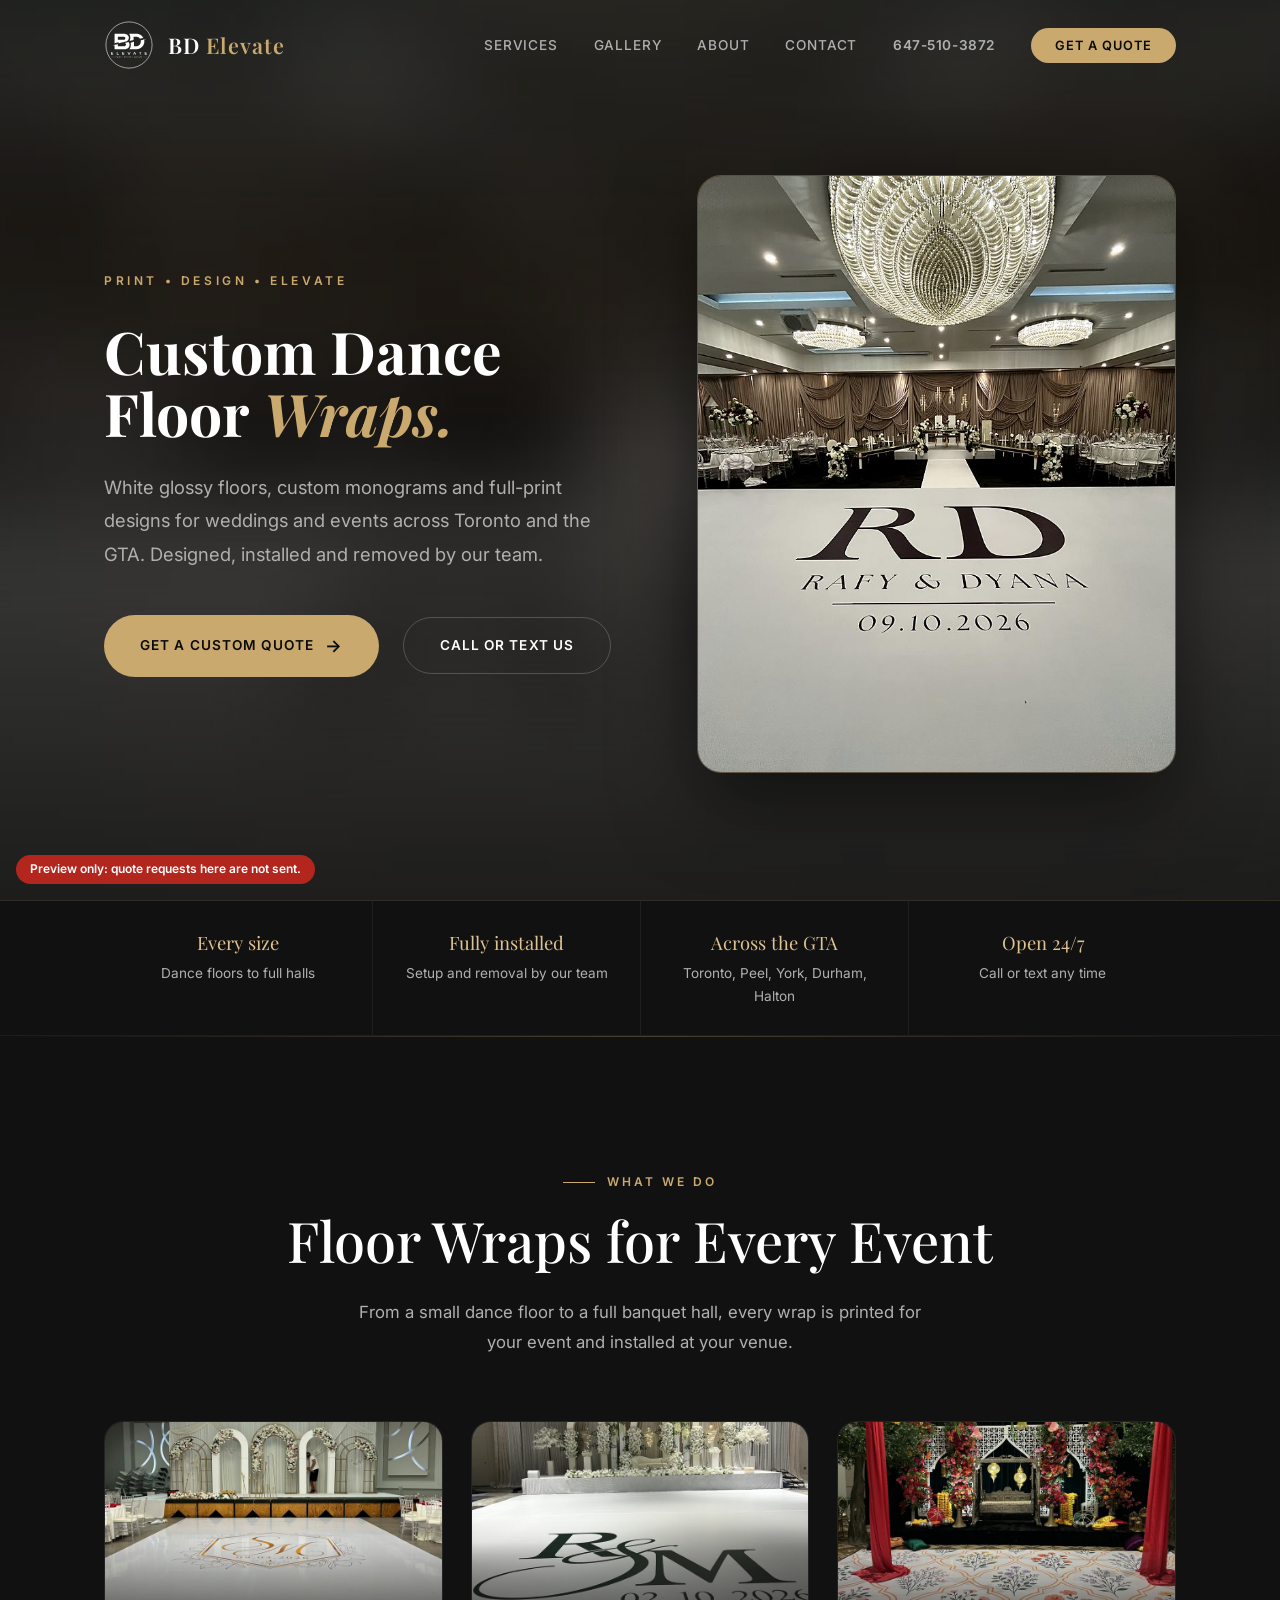
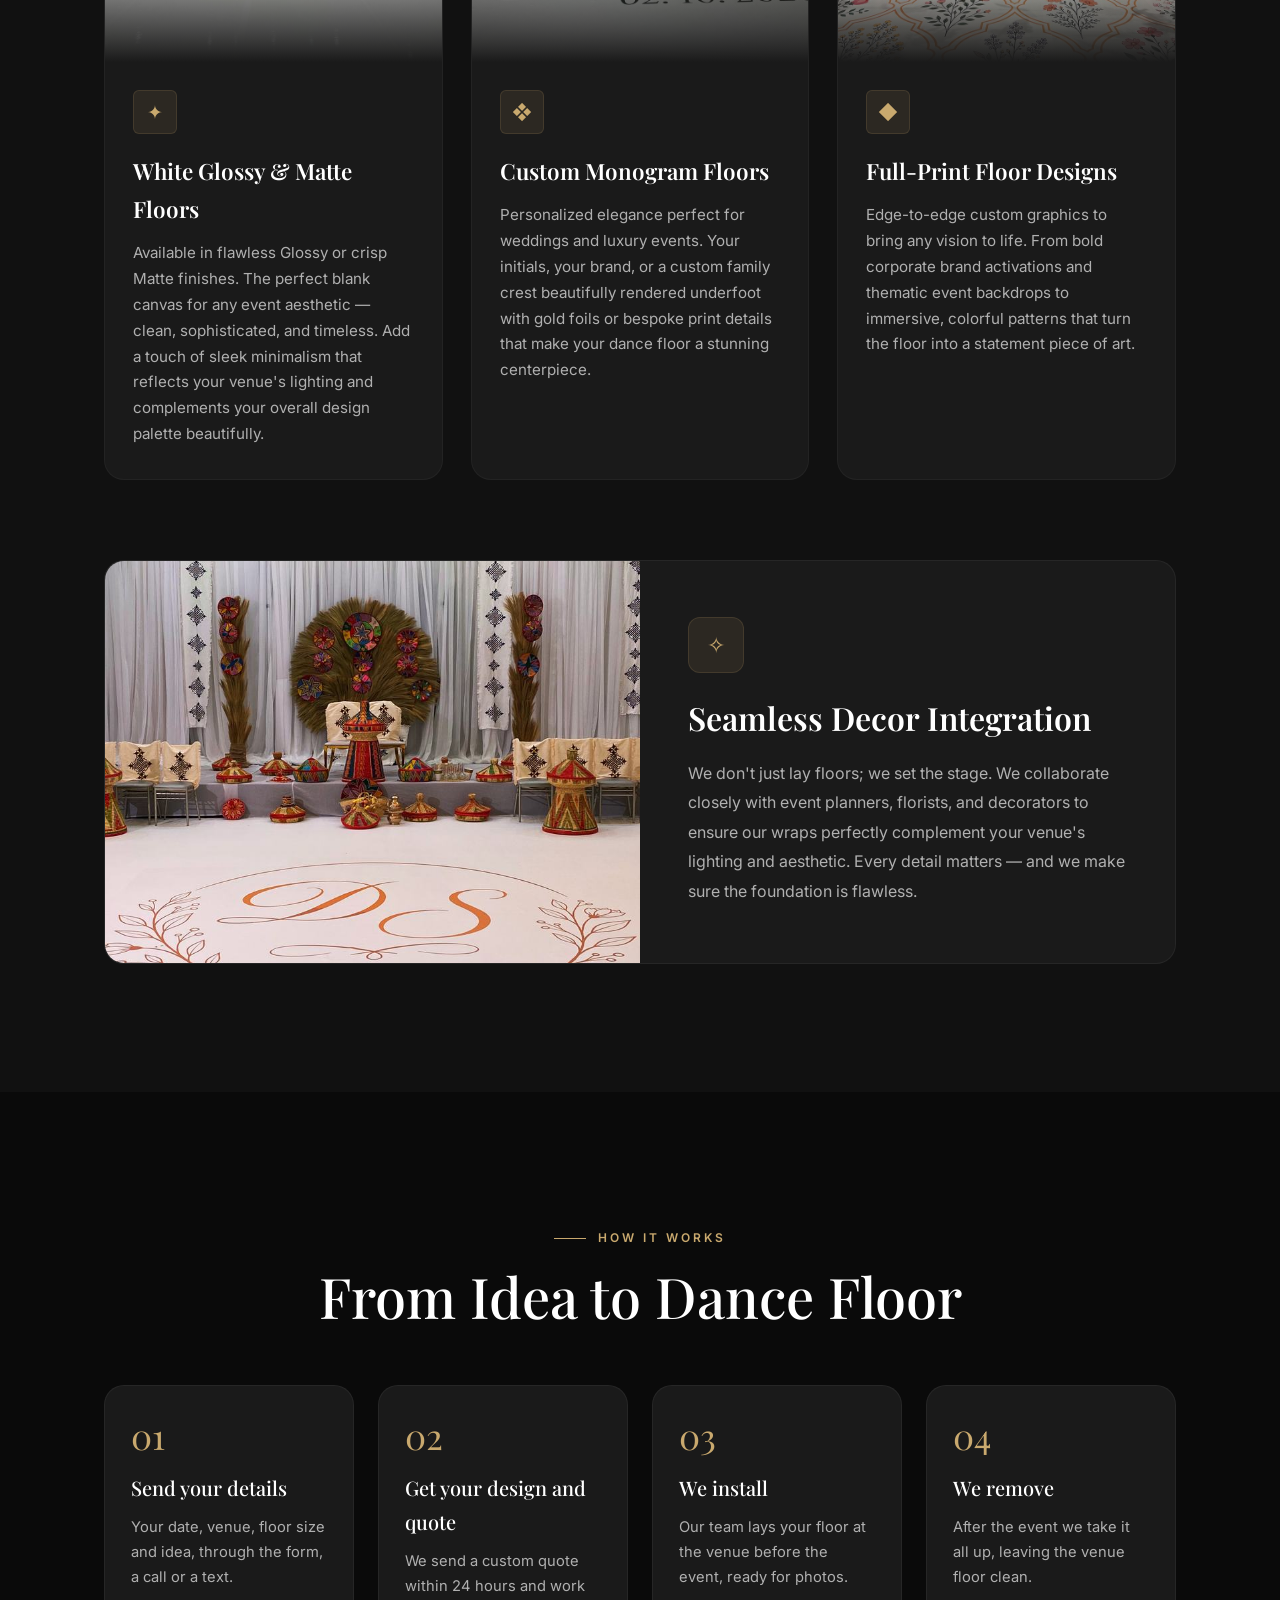
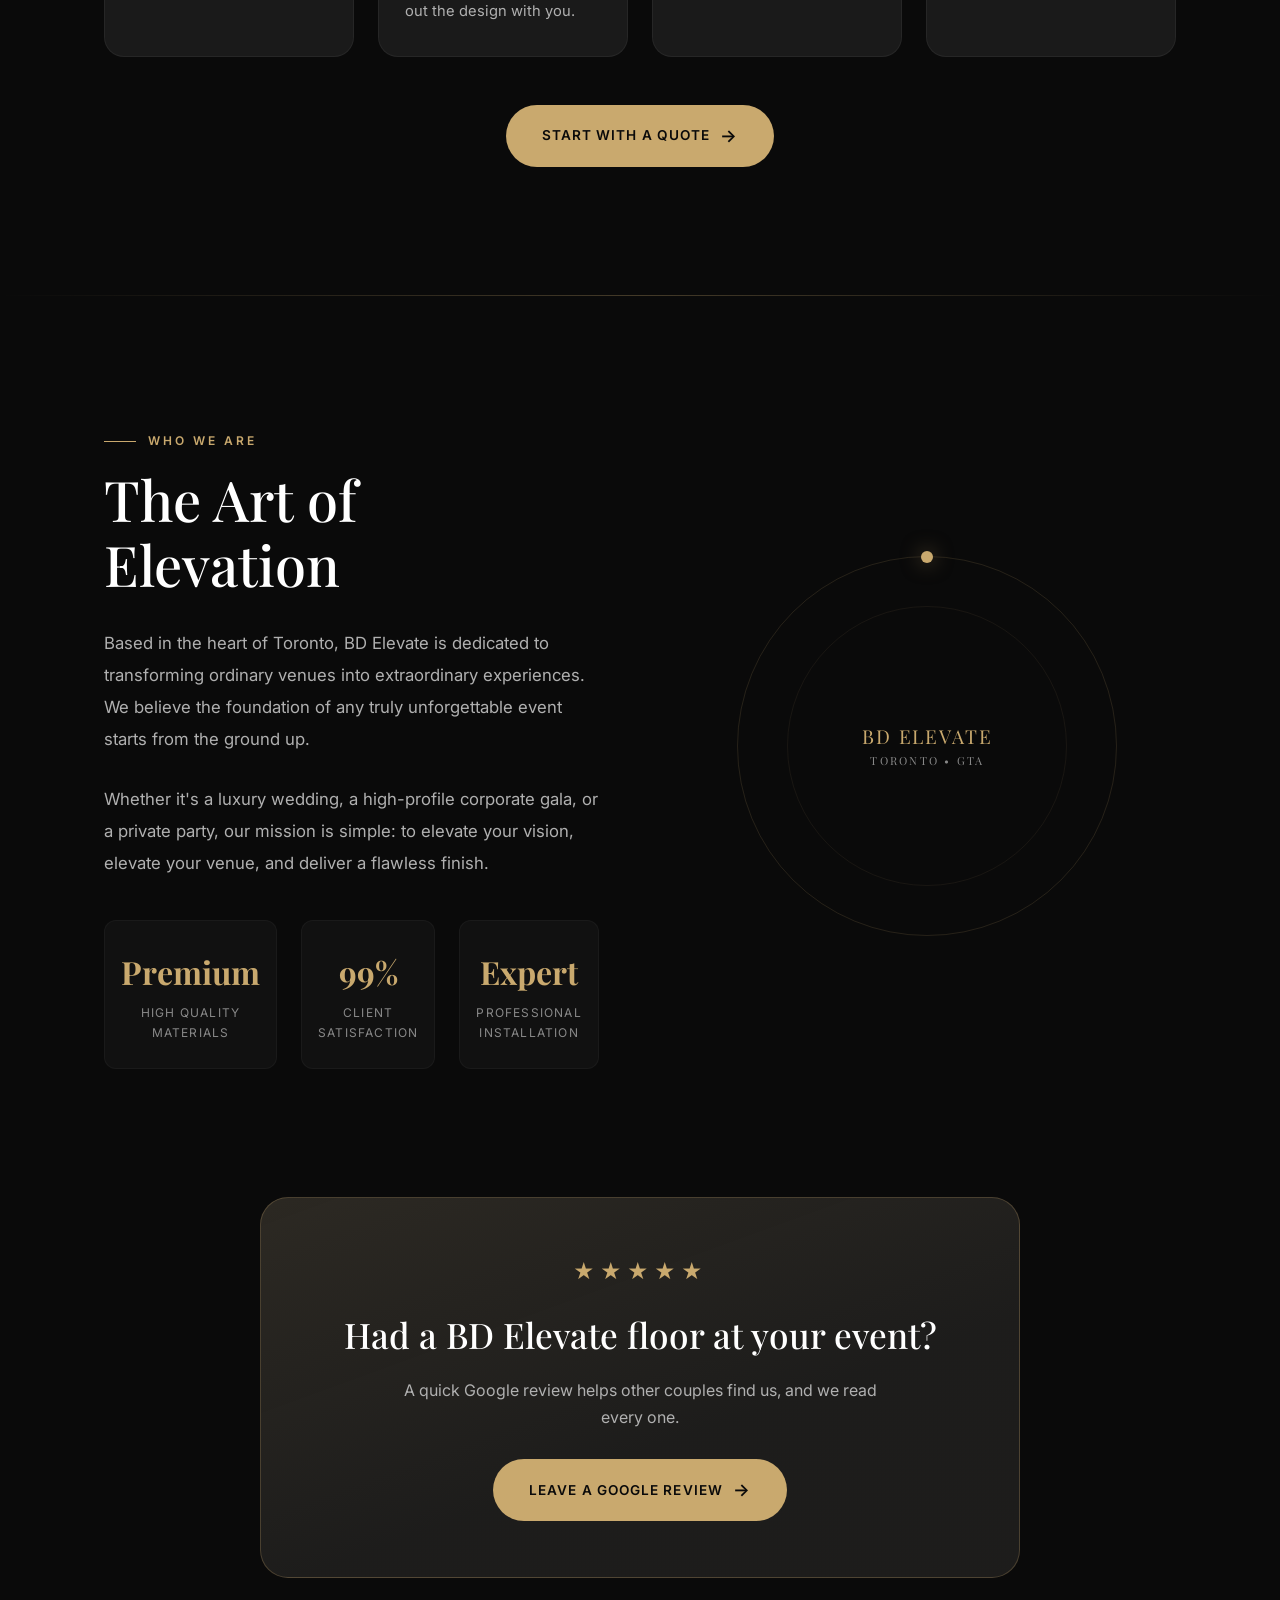
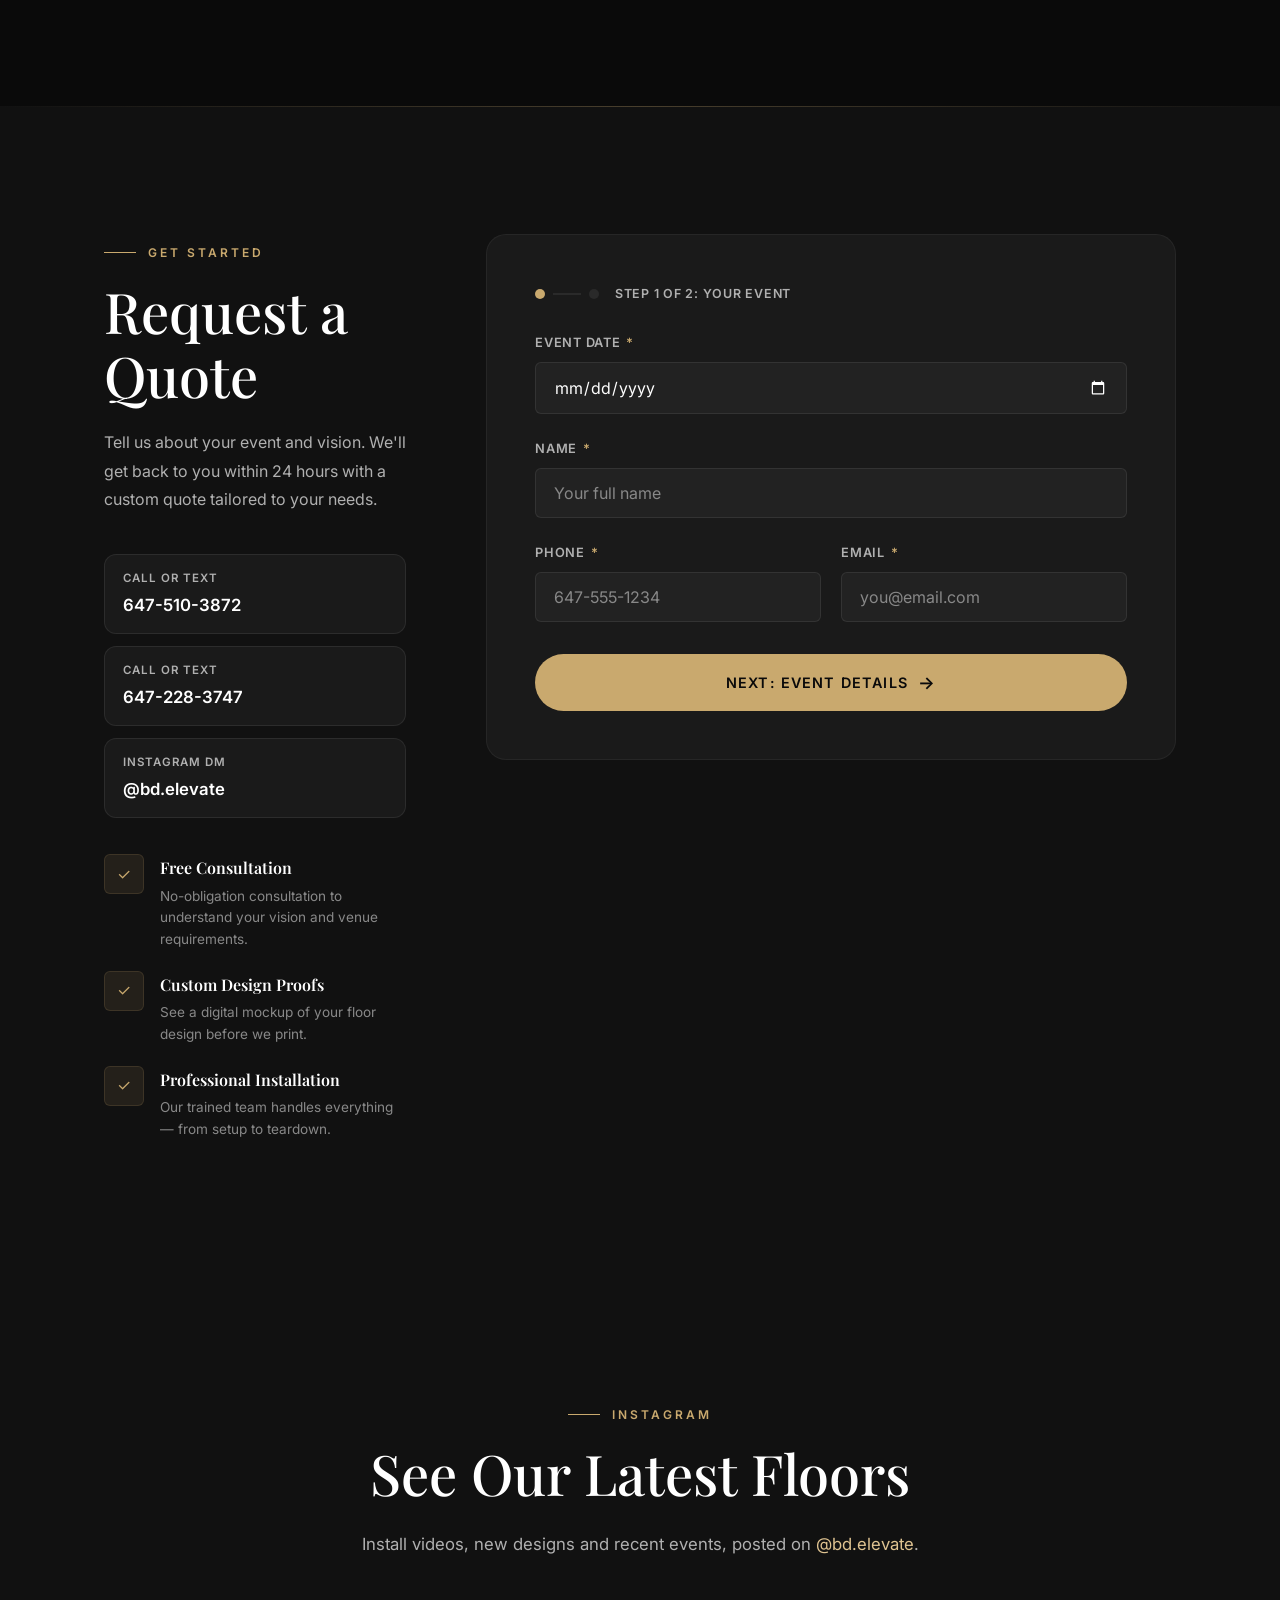
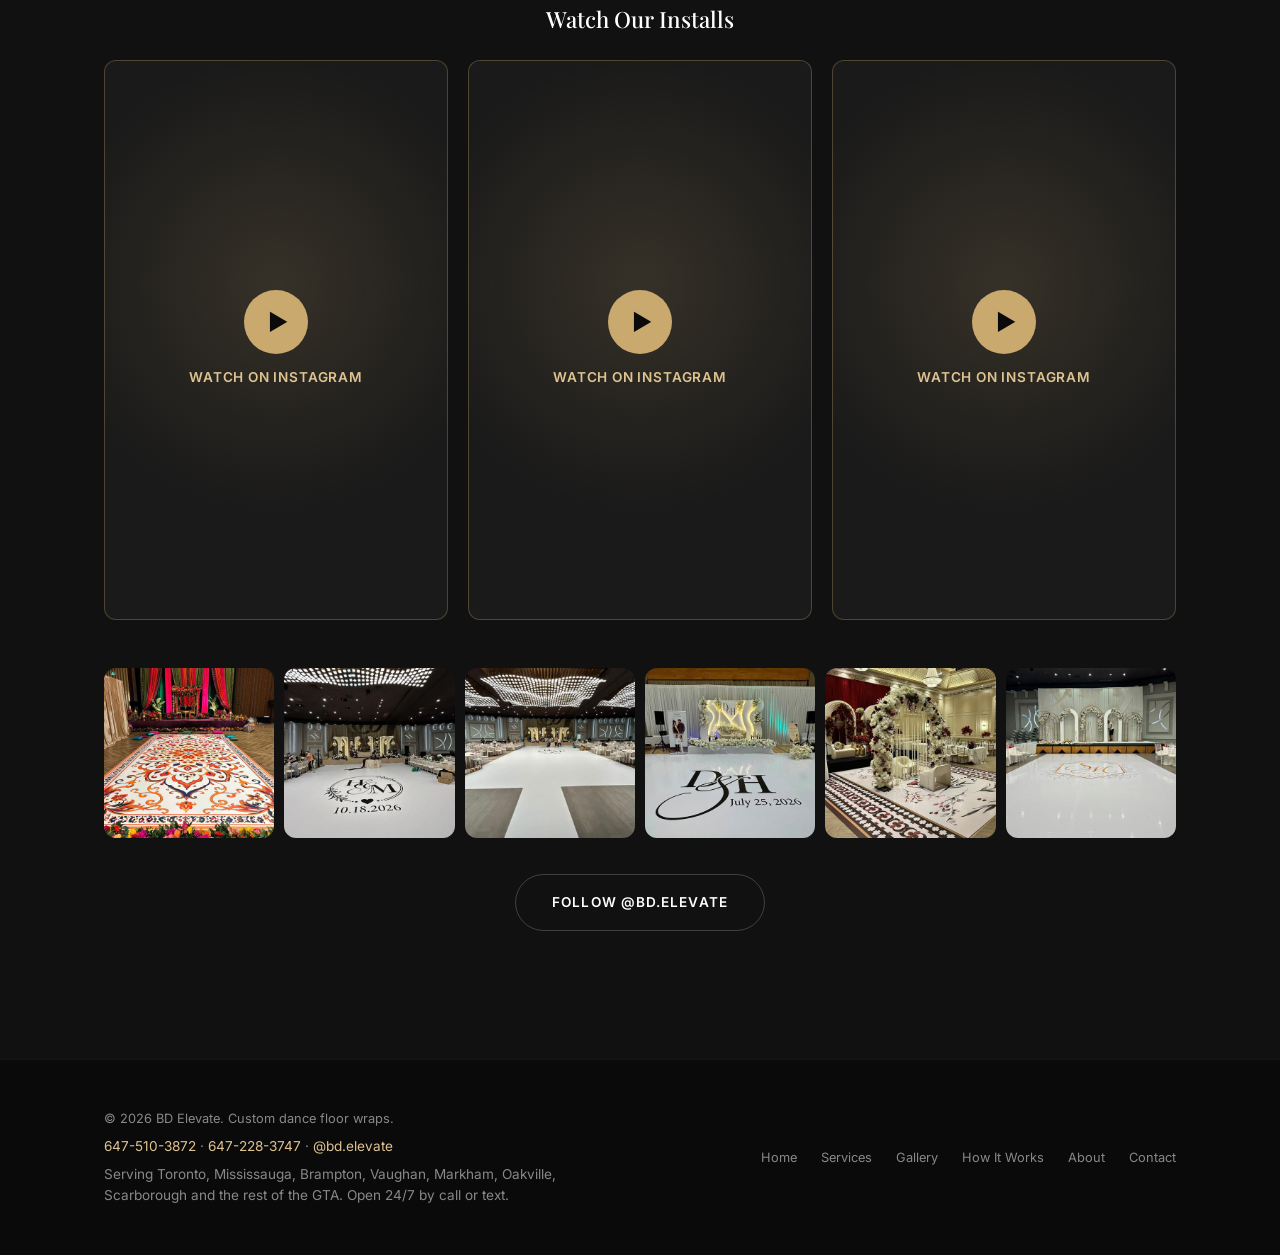
==== index.html @ 1094fe15 "Add Instagram reels row with lazy-loaded embeds Co-Authored-By: Claude Opus 5.5 <noreply@anthropic.c" ====
<!DOCTYPE html>
<html lang="en">
<head>
  <meta charset="UTF-8" />
  <meta name="viewport" content="width=device-width, initial-scale=1.0" />
  <title>Custom Dance Floor Wraps in Toronto &amp; the GTA | BD Elevate</title>
  <meta name="description" content="Custom dance floor wraps for weddings and events across Toronto and the GTA: white glossy or matte floors, custom monograms and full-print designs, professionally installed. Call or text 647-510-3872 for a quote." />
  <meta property="og:title" content="BD Elevate | Custom Dance Floor Wraps, Toronto &amp; GTA" />
  <meta property="og:description" content="White glossy floors, custom monograms and full-print dance floor wraps for weddings and events across the GTA." />
  <meta property="og:type" content="website" />
  <meta property="og:site_name" content="BD Elevate" />
  <meta property="og:url" content="https://bdelevate.ca/" />
  <meta property="og:image" content="https://bdelevate.ca/assets/photos/og-share-1200.jpg" />
  <meta name="twitter:card" content="summary_large_image" />
  <link rel="canonical" href="https://bdelevate.ca/" />
  <link rel="preconnect" href="https://fonts.googleapis.com" />
  <link rel="preconnect" href="https://fonts.gstatic.com" crossorigin />
  <link rel="stylesheet" href="https://fonts.googleapis.com/css2?family=Playfair+Display:ital,wght@0,400;0,500;0,600;0,700;1,400;1,500&amp;family=Inter:wght@300;400;500;600;700&amp;display=swap" />
  <link rel="preload" as="image" href="assets/photos/hero-rd-1000.jpg" imagesrcset="assets/photos/hero-rd-700.jpg 700w, assets/photos/hero-rd-1000.jpg 1000w" imagesizes="(max-width: 1024px) 92vw, 42vw" />
  <link rel="stylesheet" href="styles.css" />
  
  <!-- Business details for Google -->
  <script type="application/ld+json">
{
  "@context": "https://schema.org",
  "@graph": [
    {
      "@type": "WebSite",
      "name": "BD Elevate",
      "url": "https://bdelevate.ca/"
    },
    {
      "@type": "LocalBusiness",
      "@id": "https://bdelevate.ca/#business",
      "name": "BD Elevate",
      "description": "Custom dance floor wraps for weddings and events: white glossy and matte floors, custom monograms and full-print designs, professionally installed across Toronto and the GTA.",
      "url": "https://bdelevate.ca/",
      "logo": "https://bdelevate.ca/assets/favicon-512.png",
      "image": "https://bdelevate.ca/assets/photos/og-share-1200.jpg",
      "telephone": "+1-647-510-3872",
      "email": "bdelevate6@gmail.com",
      "sameAs": [
        "https://www.instagram.com/bd.elevate/"
      ],
      "areaServed": [
        {
          "@type": "City",
          "name": "Toronto"
        },
        {
          "@type": "City",
          "name": "Scarborough"
        },
        {
          "@type": "City",
          "name": "North York"
        },
        {
          "@type": "City",
          "name": "Etobicoke"
        },
        {
          "@type": "City",
          "name": "Mississauga"
        },
        {
          "@type": "City",
          "name": "Brampton"
        },
        {
          "@type": "City",
          "name": "Vaughan"
        },
        {
          "@type": "City",
          "name": "Markham"
        },
        {
          "@type": "City",
          "name": "Richmond Hill"
        },
        {
          "@type": "City",
          "name": "Oakville"
        },
        {
          "@type": "City",
          "name": "Burlington"
        },
        {
          "@type": "City",
          "name": "Milton"
        },
        {
          "@type": "City",
          "name": "Caledon"
        },
        {
          "@type": "City",
          "name": "Pickering"
        },
        {
          "@type": "City",
          "name": "Ajax"
        },
        {
          "@type": "City",
          "name": "Whitby"
        },
        {
          "@type": "City",
          "name": "Oshawa"
        },
        {
          "@type": "AdministrativeArea",
          "name": "Greater Toronto Area"
        }
      ],
      "openingHoursSpecification": [
        {
          "@type": "OpeningHoursSpecification",
          "dayOfWeek": [
            "Monday",
            "Tuesday",
            "Wednesday",
            "Thursday",
            "Friday",
            "Saturday",
            "Sunday"
          ],
          "opens": "00:00",
          "closes": "23:59"
        }
      ],
      "contactPoint": [
        {
          "@type": "ContactPoint",
          "telephone": "+1-647-510-3872",
          "contactType": "customer service",
          "areaServed": "CA"
        },
        {
          "@type": "ContactPoint",
          "telephone": "+1-647-228-3747",
          "contactType": "customer service",
          "areaServed": "CA"
        }
      ],
      "makesOffer": [
        {
          "@type": "Offer",
          "itemOffered": {
            "@type": "Service",
            "name": "White glossy and matte dance floor wraps"
          }
        },
        {
          "@type": "Offer",
          "itemOffered": {
            "@type": "Service",
            "name": "Custom monogram dance floor wraps"
          }
        },
        {
          "@type": "Offer",
          "itemOffered": {
            "@type": "Service",
            "name": "Full-print custom floor wraps"
          }
        },
        {
          "@type": "Offer",
          "itemOffered": {
            "@type": "Service",
            "name": "Floor wrap installation and removal"
          }
        }
      ]
    }
  ]
}
  </script>
  <!-- Favicon -->
  <link rel="icon" href="/favicon.ico" sizes="any" />
  <link rel="icon" type="image/svg+xml" href="assets/icon.svg" />
  <link rel="icon" type="image/png" sizes="48x48" href="assets/favicon-48.png" />
  <link rel="icon" type="image/png" sizes="96x96" href="assets/favicon-96.png" />
  <link rel="icon" type="image/png" sizes="192x192" href="assets/favicon-192.png" />
  <link rel="apple-touch-icon" href="assets/apple-touch-icon.png" />
</head>
<body>

  <!-- ============================
       NAVBAR
       ============================ -->
  <nav class="navbar" id="navbar">
    <div class="container">
      <a href="#hero" class="navbar__logo" id="nav-logo">
        <img src="assets/logo-white.svg" alt="BD Elevate logo" width="50" height="50" />
        <span class="navbar__logo-text">BD <span>Elevate</span></span>
      </a>

      <div class="navbar__toggle" id="nav-toggle">
        <span></span>
        <span></span>
        <span></span>
      </div>

      <ul class="navbar__links" id="nav-links">
        <li><a href="#services" id="nav-services">Services</a></li>
        <li><a href="gallery.html" id="nav-gallery">Gallery</a></li>
        <li><a href="#about" id="nav-about">About</a></li>
        <li><a href="#quote" id="nav-quote">Contact</a></li>
        <li><a href="tel:+16475103872" class="navbar__phone" id="nav-phone">647-510-3872</a></li>
        <li><a href="#quote" class="navbar__cta" id="nav-cta">Get a Quote</a></li>
      </ul>
    </div>
  </nav>

  <!-- ============================
       HERO
       ============================ -->
  <section class="hero" id="hero">
    <div class="hero__bg" aria-hidden="true">
      <img src="assets/photos/hero-rd-blur.jpg" alt="" width="480" height="600" />
    </div>
    <div class="hero__overlay"></div>

    <div class="container hero__grid">
      <div class="hero__content">
      <p class="hero__label">Print &bull; Design &bull; Elevate</p>
      <h1 class="hero__heading">Custom Dance Floor <em>Wraps.</em></h1>
      <p class="hero__sub">White glossy floors, custom monograms and full-print designs for weddings and events across Toronto and the GTA. Designed, installed and removed by our team.</p>
      <div class="hero__actions">
        <a href="#quote" class="btn btn--primary" id="hero-cta">
          Get a Custom Quote
          <span class="btn__arrow">→</span>
        </a>
        <a href="#quote" class="btn btn--outline" id="hero-contact">
          Call or Text Us
        </a>
      </div>
      </div>

      <figure class="hero__media">
        <img src="assets/photos/hero-rd-1000.jpg" srcset="assets/photos/hero-rd-700.jpg 700w, assets/photos/hero-rd-1000.jpg 1000w" sizes="(max-width: 1024px) 92vw, 42vw" alt="White dance floor wrap with an RD monogram, couple names and date in a chandelier ballroom" width="1000" height="1250" fetchpriority="high" />
      </figure>
    </div>

  </section>


  <!-- ============================
       TRUST STRIP
       ============================ -->
  <section class="trust" aria-label="Why BD Elevate">
    <div class="container trust__grid">
      <div class="trust__item"><span class="trust__title">Every size</span><span class="trust__text">Dance floors to full halls</span></div>
      <div class="trust__item"><span class="trust__title">Fully installed</span><span class="trust__text">Setup and removal by our team</span></div>
      <div class="trust__item"><span class="trust__title">Across the GTA</span><span class="trust__text">Toronto, Peel, York, Durham, Halton</span></div>
      <div class="trust__item"><span class="trust__title">Open 24/7</span><span class="trust__text">Call or text any time</span></div>
    </div>
  </section>

  <!-- ============================
       SERVICES
       ============================ -->
  <section class="services" id="services">
    <div class="container">
      <div class="services__header reveal">
        <span class="section-label">What We Do</span>
        <h2 class="section-heading">Floor Wraps for Every Event</h2>
        <p class="section-subheading">From a small dance floor to a full banquet hall, every wrap is printed for your event and installed at your venue.</p>
      </div>

      <div class="services__grid">
        <!-- Card 1: Plain White Wraps -->
        <div class="service-card reveal reveal-delay-1" id="service-white">
          <div class="service-card__image">
            <img src="assets/photos/white-glossy-arches-800.jpg" srcset="assets/photos/white-glossy-arches-800.jpg 800w, assets/photos/white-glossy-arches-1200.jpg 1200w" sizes="(max-width: 768px) 100vw, 33vw" alt="Glossy white dance floor wrap with a gold crest monogram in front of a floral arch stage" width="800" height="714" loading="lazy" decoding="async" />
          </div>
          <div class="service-card__body">
            <div class="service-card__icon">✦</div>
            <h3 class="service-card__title">White Glossy &amp; Matte Floors</h3>
            <p class="service-card__desc">Available in flawless Glossy or crisp Matte finishes. The perfect blank canvas for any event aesthetic — clean, sophisticated, and timeless. Add a touch of sleek minimalism that reflects your venue's lighting and complements your overall design palette beautifully.</p>
          </div>
        </div>

        <!-- Card 2: Custom Monograms -->
        <div class="service-card reveal reveal-delay-2" id="service-monogram">
          <div class="service-card__image">
            <img src="assets/photos/monogram-rm-script-800.jpg" srcset="assets/photos/monogram-rm-script-800.jpg 800w, assets/photos/monogram-rm-script-1200.jpg 1200w" sizes="(max-width: 768px) 100vw, 33vw" alt="Custom script monogram dance floor wrap with initials and wedding date" width="800" height="1067" loading="lazy" decoding="async" />
          </div>
          <div class="service-card__body">
            <div class="service-card__icon">❖</div>
            <h3 class="service-card__title">Custom Monogram Floors</h3>
            <p class="service-card__desc">Personalized elegance perfect for weddings and luxury events. Your initials, your brand, or a custom family crest beautifully rendered underfoot with gold foils or bespoke print details that make your dance floor a stunning centerpiece.</p>
          </div>
        </div>

        <!-- Card 3: Full-Print Designs -->
        <div class="service-card reveal reveal-delay-3" id="service-fullprint">
          <div class="service-card__image">
            <img src="assets/photos/full-print-floral-mehndi-800.jpg" srcset="assets/photos/full-print-floral-mehndi-800.jpg 800w, assets/photos/full-print-floral-mehndi-1200.jpg 1200w" sizes="(max-width: 768px) 100vw, 33vw" alt="Full-print floral floor wrap at a colourful mehndi stage" width="800" height="1067" loading="lazy" decoding="async" />
          </div>
          <div class="service-card__body">
            <div class="service-card__icon">◆</div>
            <h3 class="service-card__title">Full-Print Floor Designs</h3>
            <p class="service-card__desc">Edge-to-edge custom graphics to bring any vision to life. From bold corporate brand activations and thematic event backdrops to immersive, colorful patterns that turn the floor into a statement piece of art.</p>
          </div>
        </div>
      </div>

      <!-- Decorator Callout -->
      <div class="callout reveal" id="decorator-callout">
        <div class="callout__image">
          <img src="assets/photos/monogram-ds-colourful-stage-800.jpg" srcset="assets/photos/monogram-ds-colourful-stage-800.jpg 800w, assets/photos/monogram-ds-colourful-stage-1200.jpg 1200w" sizes="(max-width: 1024px) 100vw, 50vw" alt="Monogram floor wrap matched to a decorated wedding stage" width="800" height="1061" loading="lazy" decoding="async" />
        </div>
        <div class="callout__content">
          <div class="callout__icon">✧</div>
          <h3 class="callout__title">Seamless Decor Integration</h3>
          <p class="callout__text">We don't just lay floors; we set the stage. We collaborate closely with event planners, florists, and decorators to ensure our wraps perfectly complement your venue's lighting and aesthetic. Every detail matters — and we make sure the foundation is flawless.</p>
        </div>
      </div>
    </div>
  </section>

  <!-- ============================
       HOW IT WORKS
       ============================ -->
  <section class="how" id="how">
    <div class="container">
      <div class="how__header reveal">
        <span class="section-label">How It Works</span>
        <h2 class="section-heading">From Idea to Dance Floor</h2>
      </div>
      <ol class="how__steps">
        <li class="how__step reveal reveal-delay-1">
          <span class="how__num">01</span>
          <h3 class="how__title">Send your details</h3>
          <p class="how__text">Your date, venue, floor size and idea, through the form, a call or a text.</p>
        </li>
        <li class="how__step reveal reveal-delay-2">
          <span class="how__num">02</span>
          <h3 class="how__title">Get your design and quote</h3>
          <p class="how__text">We send a custom quote within 24 hours and work out the design with you.</p>
        </li>
        <li class="how__step reveal reveal-delay-3">
          <span class="how__num">03</span>
          <h3 class="how__title">We install</h3>
          <p class="how__text">Our team lays your floor at the venue before the event, ready for photos.</p>
        </li>
        <li class="how__step reveal reveal-delay-4">
          <span class="how__num">04</span>
          <h3 class="how__title">We remove</h3>
          <p class="how__text">After the event we take it all up, leaving the venue floor clean.</p>
        </li>
      </ol>
      <div class="how__cta reveal">
        <a href="#quote" class="btn btn--primary">Start With a Quote <span class="btn__arrow">→</span></a>
      </div>
    </div>
  </section>

  <!-- ============================
       ABOUT
       ============================ -->
  <section class="about" id="about">
    <div class="container">
      <div class="about__wrapper">
        <div class="about__left reveal">
          <span class="section-label">Who We Are</span>
          <h2 class="section-heading">The Art of Elevation</h2>
          <p class="about__text">Based in the heart of Toronto, BD Elevate is dedicated to transforming ordinary venues into extraordinary experiences. We believe the foundation of any truly unforgettable event starts from the ground up.</p>
          <p class="about__text">Whether it's a luxury wedding, a high-profile corporate gala, or a private party, our mission is simple: to elevate your vision, elevate your venue, and deliver a flawless finish.</p>

          <div class="about__stats">
            <div class="stat reveal reveal-delay-1">
              <div class="stat__value">Premium</div>
              <div class="stat__label">High Quality Materials</div>
            </div>
            <div class="stat reveal reveal-delay-2">
              <div class="stat__number" data-target="100" data-suffix="%">0</div>
              <div class="stat__label">Client Satisfaction</div>
            </div>
            <div class="stat reveal reveal-delay-3">
              <div class="stat__value">Expert</div>
              <div class="stat__label">Professional Installation</div>
            </div>
          </div>
        </div>

        <div class="about__visual reveal">
          <div class="about__visual-ring">
            <div class="about__visual-inner">
              <div class="about__visual-center">
                BD Elevate
                <span>Toronto &bull; GTA</span>
              </div>
            </div>
          </div>
        </div>
      </div>
    </div>
  </section>

  <!-- ============================
       REVIEWS
       ============================ -->
  <section class="reviews" id="reviews">
    <div class="container">
      <div class="reviews__card reveal">
        <div class="reviews__stars" aria-hidden="true">&#9733;&#9733;&#9733;&#9733;&#9733;</div>
        <h2 class="reviews__title">Had a BD Elevate floor at your event?</h2>
        <p class="reviews__text">A quick Google review helps other couples find us, and we read every one.</p>
        <!-- Live Google reviews widget goes here once connected -->
        <div class="reviews__widget" id="reviews-widget"></div>
        <div class="reviews__actions">
          <a href="https://g.page/r/CS4Yr2yBOHuZEBM/review" target="_blank" rel="noopener noreferrer" class="btn btn--primary">Leave a Google Review <span class="btn__arrow">→</span></a>
        </div>
      </div>
    </div>
  </section>

  <!-- ============================
       QUOTE / CONTACT
       ============================ -->
  <section class="quote-section" id="quote">
    <div class="container">
      <div class="quote__wrapper">
        <div class="quote__info reveal">
          <span class="section-label">Get Started</span>
          <h2 class="section-heading">Request a Quote</h2>
          <p class="quote__info-text">Tell us about your event and vision. We'll get back to you within 24 hours with a custom quote tailored to your needs.</p>

          <div class="quote__contact">
            <a href="tel:+16475103872" class="quote__contact-item"><span class="quote__contact-label">Call or text</span>647-510-3872</a>
            <a href="tel:+16472283747" class="quote__contact-item"><span class="quote__contact-label">Call or text</span>647-228-3747</a>
            <a href="https://www.instagram.com/bd.elevate/" target="_blank" rel="noopener noreferrer" class="quote__contact-item"><span class="quote__contact-label">Instagram DM</span>@bd.elevate</a>
          </div>

          <div class="quote__perks">
            <div class="quote__perk">
              <div class="quote__perk-icon">✓</div>
              <div class="quote__perk-text">
                <h4>Free Consultation</h4>
                <p>No-obligation consultation to understand your vision and venue requirements.</p>
              </div>
            </div>
            <div class="quote__perk">
              <div class="quote__perk-icon">✓</div>
              <div class="quote__perk-text">
                <h4>Custom Design Proofs</h4>
                <p>See a digital mockup of your floor design before we print.</p>
              </div>
            </div>
            <div class="quote__perk">
              <div class="quote__perk-icon">✓</div>
              <div class="quote__perk-text">
                <h4>Professional Installation</h4>
                <p>Our trained team handles everything — from setup to teardown.</p>
              </div>
            </div>
          </div>
        </div>

        <div class="quote__form-wrapper reveal reveal-delay-2">
          <form class="quote__form" id="quote-form" action="https://formsubmit.co/bdelevate6@gmail.com" method="POST" novalidate>
            <div class="form-steps" aria-hidden="true">
              <span class="form-steps__dot is-active" data-dot="1"></span>
              <span class="form-steps__bar"></span>
              <span class="form-steps__dot" data-dot="2"></span>
              <span class="form-steps__label" id="form-steps-label">Step 1 of 2: Your event</span>
            </div>

            <fieldset class="form-step" data-step="1">
              <legend class="visually-hidden">Your event and contact details</legend>
              <div class="form-group">
                <label for="field-date">Event Date <span class="required">*</span></label>
                <input type="date" id="field-date" name="event-date" required />
                <p class="form-hint" id="date-hint" hidden>Popular wedding-season date: these book up fast, so send your request soon.</p>
              </div>

              <div class="form-group">
                <label for="field-name">Name <span class="required">*</span></label>
                <input type="text" id="field-name" name="name" placeholder="Your full name" autocomplete="name" required />
              </div>

              <div class="form-row">
                <div class="form-group">
                  <label for="field-phone">Phone <span class="required">*</span></label>
                  <input type="tel" id="field-phone" name="phone" placeholder="647-555-1234" autocomplete="tel" inputmode="tel" pattern="[0-9()+\-. ]{10,}" required />
                </div>
                <div class="form-group">
                  <label for="field-email">Email <span class="required">*</span></label>
                  <input type="email" id="field-email" name="email" placeholder="you@email.com" autocomplete="email" required />
                </div>
              </div>

              <div class="form-submit">
                <button type="button" class="btn btn--primary" id="form-next-btn">
                  Next: Event Details
                  <span class="btn__arrow">→</span>
                </button>
              </div>
            </fieldset>

            <fieldset class="form-step" data-step="2" hidden>
              <legend class="visually-hidden">Floor details</legend>
              <div class="form-group">
                <label for="field-venue">Venue Name &amp; City <span class="required">*</span></label>
                <input type="text" id="field-venue" name="venue" placeholder="e.g. The Grand Ballroom, Brampton" required />
              </div>

              <div class="form-row">
                <div class="form-group">
                  <label for="field-floor-size">Floor Size <span class="required">*</span></label>
                  <select id="field-floor-size" name="floor-size" required>
                    <option value="" disabled selected>Select size</option>
                    <option value="Under 500 sq ft">Under 500 sq ft</option>
                    <option value="500-999 sq ft">500 to 999 sq ft</option>
                    <option value="1,000-1,999 sq ft">1,000 to 1,999 sq ft</option>
                    <option value="2,000+ sq ft">2,000+ sq ft (full hall)</option>
                    <option value="Not sure">Not sure yet</option>
                  </select>
                </div>
                <div class="form-group">
                  <label for="field-floor-type">Existing Floor</label>
                  <select id="field-floor-type" name="floor-type">
                    <option value="" selected>Select (optional)</option>
                    <option value="Hardwood">Hardwood</option>
                    <option value="Tile">Tile</option>
                    <option value="Concrete">Concrete</option>
                    <option value="Carpet">Carpet</option>
                    <option value="Other">Other / Not sure</option>
                  </select>
                </div>
              </div>

              <div class="form-group" role="group" aria-labelledby="style-label">
                <span class="form-label" id="style-label">Style <span class="required">*</span></span>
                <div class="chips">
                  <label class="chip"><input type="radio" name="style" value="White glossy" required /><span>White glossy</span></label>
                  <label class="chip"><input type="radio" name="style" value="White matte" /><span>White matte</span></label>
                  <label class="chip"><input type="radio" name="style" value="Custom monogram" /><span>Monogram</span></label>
                  <label class="chip"><input type="radio" name="style" value="Full print" /><span>Full print</span></label>
                  <label class="chip"><input type="radio" name="style" value="Not sure" /><span>Not sure</span></label>
                </div>
              </div>

              <div class="form-group">
                <label for="field-design-idea">Design Idea</label>
                <textarea id="field-design-idea" name="design-idea" placeholder="Names or initials, colours, theme, or anything else. You can also text us an inspiration photo at 647-510-3872."></textarea>
              </div>

              <div class="form-group">
                <label for="field-source">How did you hear about us?</label>
                <select id="field-source" name="heard-from">
                  <option value="" selected>Select (optional)</option>
                  <option value="Instagram">Instagram</option>
                  <option value="Google">Google</option>
                  <option value="Facebook">Facebook / Marketplace</option>
                  <option value="Decorator or venue">Decorator or venue</option>
                  <option value="Friend or family">Friend or family</option>
                  <option value="Other">Other</option>
                </select>
              </div>

              <input type="text" name="_honey" class="form-honey" tabindex="-1" autocomplete="off" aria-hidden="true" />

              <div class="form-actions">
                <button type="button" class="form-back" id="form-back-btn">← Back</button>
                <button type="submit" class="btn btn--primary" id="form-submit-btn">
                  Request Quote
                  <span class="btn__arrow">→</span>
                </button>
              </div>
            </fieldset>

            <p class="form-error" id="form-error" role="alert" hidden>
              Sorry, something went wrong sending your request. Please try again, or call/text us at
              <a href="tel:+16475103872">647-510-3872</a> or <a href="tel:+16472283747">647-228-3747</a>.
            </p>
          </form>

          <div class="form-success" id="form-success" tabindex="-1" hidden>
            <div class="form-success__icon" aria-hidden="true">✓</div>
            <h3 class="form-success__title">Thank you<span id="form-success-name"></span>!</h3>
            <p class="form-success__text">Your quote request has been received. We'll get back to you within 24 hours with a custom quote.</p>
            <p class="form-success__text form-success__text--small">Want a faster answer? Text us at <a href="sms:+16475103872">647-510-3872</a> or call <a href="tel:+16472283747">647-228-3747</a>.</p>
            <button type="button" class="form-success__again" id="form-success-again">Send another request</button>
          </div>
        </div>
      </div>
    </div>
  </section>

  <!-- ============================
       SOCIAL / INSTAGRAM
       ============================ -->
  <section class="insta" id="social">
    <div class="container">
      <div class="insta__header reveal">
        <span class="section-label">Instagram</span>
        <h2 class="section-heading">See Our Latest Floors</h2>
        <p class="section-subheading">Install videos, new designs and recent events, posted on <a href="https://www.instagram.com/bd.elevate/" target="_blank" rel="noopener noreferrer">@bd.elevate</a>.</p>
      </div>
      <div class="reels reveal" id="reels">
        <h3 class="reels__title">Watch Our Installs</h3>
        <div class="reels__row">
        <div class="reel">
          <blockquote class="instagram-media reel__embed" data-instgrm-permalink="https://www.instagram.com/reel/Ddh_o91RyrM/?utm_source=ig_embed&amp;utm_campaign=loading" data-instgrm-version="14">
            <a href="https://www.instagram.com/reel/Ddh_o91RyrM/" target="_blank" rel="noopener noreferrer" class="reel__fallback">
              <span class="reel__play" aria-hidden="true">&#9654;</span>
              <span class="reel__label">Watch on Instagram</span>
            </a>
          </blockquote>
        </div>
        <div class="reel">
          <blockquote class="instagram-media reel__embed" data-instgrm-permalink="https://www.instagram.com/reel/Dby5uvNRC-W/?utm_source=ig_embed&amp;utm_campaign=loading" data-instgrm-version="14">
            <a href="https://www.instagram.com/reel/Dby5uvNRC-W/" target="_blank" rel="noopener noreferrer" class="reel__fallback">
              <span class="reel__play" aria-hidden="true">&#9654;</span>
              <span class="reel__label">Watch on Instagram</span>
            </a>
          </blockquote>
        </div>
        <div class="reel">
          <blockquote class="instagram-media reel__embed" data-instgrm-permalink="https://www.instagram.com/reel/DeFHii-Rl1c/?utm_source=ig_embed&amp;utm_campaign=loading" data-instgrm-version="14">
            <a href="https://www.instagram.com/reel/DeFHii-Rl1c/" target="_blank" rel="noopener noreferrer" class="reel__fallback">
              <span class="reel__play" aria-hidden="true">&#9654;</span>
              <span class="reel__label">Watch on Instagram</span>
            </a>
          </blockquote>
        </div>
        </div>
      </div>

      <div class="insta__grid reveal">
        <a href="https://www.instagram.com/bd.elevate/" target="_blank" rel="noopener noreferrer" class="insta__tile"><img src="assets/photos/full-print-paisley-mehndi-sq480.jpg" alt="Paisley full-print floor" width="480" height="480" loading="lazy" decoding="async" /></a>
        <a href="https://www.instagram.com/bd.elevate/" target="_blank" rel="noopener noreferrer" class="insta__tile"><img src="assets/photos/monogram-hm-wreath-sq480.jpg" alt="Wreath monogram floor" width="480" height="480" loading="lazy" decoding="async" /></a>
        <a href="https://www.instagram.com/bd.elevate/" target="_blank" rel="noopener noreferrer" class="insta__tile"><img src="assets/photos/white-runway-floor-sq480.jpg" alt="White floor filling a hall" width="480" height="480" loading="lazy" decoding="async" /></a>
        <a href="https://www.instagram.com/bd.elevate/" target="_blank" rel="noopener noreferrer" class="insta__tile"><img src="assets/photos/monogram-dh-date-sq480.jpg" alt="D&H monogram floor" width="480" height="480" loading="lazy" decoding="async" /></a>
        <a href="https://www.instagram.com/bd.elevate/" target="_blank" rel="noopener noreferrer" class="insta__tile"><img src="assets/photos/full-print-floral-border-sq480.jpg" alt="Floral full-print floor" width="480" height="480" loading="lazy" decoding="async" /></a>
        <a href="https://www.instagram.com/bd.elevate/" target="_blank" rel="noopener noreferrer" class="insta__tile"><img src="assets/photos/monogram-sh-crest-hall-sq480.jpg" alt="Crest monogram floor" width="480" height="480" loading="lazy" decoding="async" /></a>
      </div>
      <div class="insta__cta reveal">
        <a href="https://www.instagram.com/bd.elevate/" target="_blank" rel="noopener noreferrer" class="btn btn--outline">Follow @bd.elevate</a>
      </div>
    </div>
  </section>

  <!-- ============================
       FOOTER
       ============================ -->
  <footer class="footer" id="footer">
    <div class="container">
      <div class="footer__info">
        <p class="footer__copy">&copy; 2026 BD Elevate. Custom dance floor wraps.</p>
        <p class="footer__contact"><a href="tel:+16475103872">647-510-3872</a> &middot; <a href="tel:+16472283747">647-228-3747</a> &middot; <a href="https://www.instagram.com/bd.elevate/" target="_blank" rel="noopener noreferrer">@bd.elevate</a></p>
        <p class="footer__area">Serving Toronto, Mississauga, Brampton, Vaughan, Markham, Oakville, Scarborough and the rest of the GTA. Open 24/7 by call or text.</p>
      </div>
      <div class="footer__links">
        <a href="#hero" id="footer-home">Home</a>
        <a href="#services" id="footer-services">Services</a>
        <a href="gallery.html" id="footer-gallery">Gallery</a>
        <a href="#how" id="footer-how">How It Works</a>
        <a href="#about" id="footer-about">About</a>
        <a href="#quote" id="footer-contact">Contact</a>
      </div>
    </div>
  </footer>

  <!-- Mobile action bar -->
  <nav class="action-bar" aria-label="Quick contact">
    <a href="tel:+16475103872" class="action-bar__item" id="bar-call"><svg class="action-bar__icon" aria-hidden="true" width="18" height="18" viewBox="0 0 24 24" fill="none" stroke="currentColor" stroke-width="2" stroke-linecap="round" stroke-linejoin="round"><path d="M22 16.92v3a2 2 0 0 1-2.18 2 19.8 19.8 0 0 1-8.63-3.07 19.5 19.5 0 0 1-6-6A19.8 19.8 0 0 1 2.1 4.18 2 2 0 0 1 4.11 2h3a2 2 0 0 1 2 1.72c.13.96.36 1.9.7 2.81a2 2 0 0 1-.45 2.11L8.1 9.9a16 16 0 0 0 6 6l1.27-1.27a2 2 0 0 1 2.11-.45c.9.34 1.85.57 2.81.7A2 2 0 0 1 22 16.92z"/></svg>Call</a>
    <a href="sms:+16475103872" class="action-bar__item" id="bar-text"><svg class="action-bar__icon" aria-hidden="true" width="18" height="18" viewBox="0 0 24 24" fill="none" stroke="currentColor" stroke-width="2" stroke-linecap="round" stroke-linejoin="round"><path d="M21 15a2 2 0 0 1-2 2H7l-4 4V5a2 2 0 0 1 2-2h14a2 2 0 0 1 2 2z"/></svg>Text</a>
    <a href="#quote" class="action-bar__item action-bar__item--primary" id="bar-quote">Get a Quote</a>
  </nav>

  <script src="script.js"></script>
</body>
</html>
---- styles.css ----
/* ===================================================
   BD ELEVATE — Premium Landing Page Stylesheet
   =================================================== */

/* ---------- Google Fonts ---------- */
/* Fonts are loaded with <link> tags in each page head */

/* ---------- CSS Custom Properties ---------- */
:root {
  /* Palette */
  --clr-black: #0a0a0a;
  --clr-dark: #111111;
  --clr-dark-2: #1a1a1a;
  --clr-dark-3: #222222;
  --clr-grey-dark: #2a2a2a;
  --clr-grey: #888888;
  --clr-grey-light: #b0b0b0;
  --clr-off-white: #f5f5f5;
  --clr-white: #ffffff;
  --clr-gold: #c9a96e;
  --clr-gold-light: #dfc391;
  --clr-gold-dark: #a8884f;

  /* Typography */
  --ff-heading: 'Playfair Display', Georgia, 'Times New Roman', serif;
  --ff-body: 'Inter', -apple-system, BlinkMacSystemFont, 'Segoe UI', sans-serif;

  /* Spacing */
  --section-py: clamp(80px, 10vw, 140px);
  --container-px: clamp(20px, 5vw, 80px);
  --container-max: 1200px;

  /* Transitions */
  --ease-out-expo: cubic-bezier(0.16, 1, 0.3, 1);
  --transition-base: 0.35s var(--ease-out-expo);
  --transition-slow: 0.6s var(--ease-out-expo);

  /* Borders & Radius */
  --radius-sm: 6px;
  --radius-md: 12px;
  --radius-lg: 20px;
  --radius-xl: 28px;
}

/* ---------- Reset & Base ---------- */
*,
*::before,
*::after {
  margin: 0;
  padding: 0;
  box-sizing: border-box;
}

html {
  scroll-behavior: smooth;
  scroll-padding-top: 100px;
  -webkit-font-smoothing: antialiased;
  -moz-osx-font-smoothing: grayscale;
}

body {
  font-family: var(--ff-body);
  font-weight: 400;
  color: var(--clr-off-white);
  background-color: var(--clr-black);
  line-height: 1.7;
  overflow-x: hidden;
}

img {
  max-width: 100%;
  height: auto;
  display: block;
}

a {
  color: inherit;
  text-decoration: none;
}

ul {
  list-style: none;
}

/* ---------- Utility ---------- */
.container {
  max-width: var(--container-max);
  margin: 0 auto;
  padding-left: var(--container-px);
  padding-right: var(--container-px);
}

.section-label {
  font-family: var(--ff-body);
  font-size: 0.75rem;
  font-weight: 600;
  letter-spacing: 0.25em;
  text-transform: uppercase;
  color: var(--clr-gold);
  margin-bottom: 16px;
  display: inline-flex;
  align-items: center;
  gap: 12px;
}

.section-label::before {
  content: '';
  display: inline-block;
  width: 32px;
  height: 1px;
  background: var(--clr-gold);
}

.section-heading {
  font-family: var(--ff-heading);
  font-size: clamp(2rem, 4.5vw, 3.5rem);
  font-weight: 500;
  line-height: 1.15;
  color: var(--clr-white);
  margin-bottom: 24px;
}

.section-subheading {
  font-size: 1.05rem;
  color: var(--clr-grey-light);
  max-width: 600px;
  line-height: 1.8;
}

/* ---------- Scroll Reveal Animations ---------- */
.reveal {
  opacity: 0;
  transform: translateY(40px);
  transition: opacity 0.8s var(--ease-out-expo), transform 0.8s var(--ease-out-expo);
}

.reveal.revealed {
  opacity: 1;
  transform: translateY(0);
}

.reveal-delay-1 { transition-delay: 0.1s; }
.reveal-delay-2 { transition-delay: 0.2s; }
.reveal-delay-3 { transition-delay: 0.3s; }
.reveal-delay-4 { transition-delay: 0.4s; }

/* ===================================================
   NAVBAR
   =================================================== */
.navbar {
  position: fixed;
  top: 0;
  left: 0;
  width: 100%;
  z-index: 1000;
  padding: 20px 0;
  transition: background var(--transition-base),
              padding var(--transition-base),
              box-shadow var(--transition-base),
              backdrop-filter var(--transition-base);
}

.navbar.scrolled {
  padding: 12px 0;
  background: rgba(10, 10, 10, 0.85);
  backdrop-filter: blur(20px) saturate(180%);
  -webkit-backdrop-filter: blur(20px) saturate(180%);
  box-shadow: 0 1px 0 rgba(255, 255, 255, 0.05);
}

.navbar .container {
  display: flex;
  justify-content: space-between;
  align-items: center;
}

.navbar__logo {
  display: flex;
  align-items: center;
  gap: 14px;
}

.navbar__logo img {
  height: 50px;
  width: 50px;
  object-fit: contain;
  border-radius: 50%;
  transition: transform var(--transition-base);
}

.navbar__logo:hover img {
  transform: scale(1.05);
}

.navbar__logo-text {
  white-space: nowrap;
  font-family: var(--ff-heading);
  font-size: 1.35rem;
  font-weight: 600;
  letter-spacing: 0.04em;
  color: var(--clr-white);
}

.navbar__logo-text span {
  color: var(--clr-gold);
}

.navbar__links {
  display: flex;
  align-items: center;
  gap: 36px;
}

.navbar__links a {
  font-size: 0.85rem;
  font-weight: 500;
  letter-spacing: 0.06em;
  text-transform: uppercase;
  color: var(--clr-grey-light);
  position: relative;
  padding: 4px 0;
  transition: color var(--transition-base);
}

.navbar__links a::after {
  content: '';
  position: absolute;
  bottom: -2px;
  left: 0;
  width: 0;
  height: 1px;
  background: var(--clr-gold);
  transition: width var(--transition-base);
}

.navbar__links a:hover {
  color: var(--clr-white);
}

.navbar__links a:hover::after {
  width: 100%;
}

.navbar__cta {
  font-size: 0.8rem !important;
  font-weight: 600 !important;
  letter-spacing: 0.08em !important;
  text-transform: uppercase !important;
  color: var(--clr-black) !important;
  background: var(--clr-gold);
  padding: 10px 24px !important;
  border-radius: 100px;
  transition: background var(--transition-base), transform var(--transition-base), box-shadow var(--transition-base) !important;
}

.navbar__cta::after {
  display: none !important;
}

.navbar__cta:hover {
  background: var(--clr-gold-light) !important;
  color: var(--clr-black) !important;
  transform: translateY(-2px);
  box-shadow: 0 8px 30px rgba(201, 169, 110, 0.3);
}

/* Mobile menu toggle */
.navbar__toggle {
  display: none;
  flex-direction: column;
  gap: 5px;
  cursor: pointer;
  padding: 8px;
  z-index: 1001;
}

.navbar__toggle span {
  display: block;
  width: 24px;
  height: 2px;
  background: var(--clr-white);
  border-radius: 2px;
  transition: transform var(--transition-base), opacity var(--transition-base);
}

.navbar__toggle.active span:nth-child(1) {
  transform: translateY(7px) rotate(45deg);
}

.navbar__toggle.active span:nth-child(2) {
  opacity: 0;
}

.navbar__toggle.active span:nth-child(3) {
  transform: translateY(-7px) rotate(-45deg);
}

/* ===================================================
   HERO
   =================================================== */
.hero {
  position: relative;
  min-height: 100vh;
  display: flex;
  align-items: center;
  overflow: hidden;
}

.hero__bg {
  position: absolute;
  inset: 0;
  z-index: 0;
}

.hero__bg img {
  width: 100%;
  height: 100%;
  object-fit: cover;
  transform: scale(1.05);
  animation: heroZoom 20s ease-in-out infinite alternate;
}

@keyframes heroZoom {
  0% { transform: scale(1.05); }
  100% { transform: scale(1.12); }
}

.hero__overlay {
  position: absolute;
  inset: 0;
  background: linear-gradient(
    135deg,
    rgba(0, 0, 0, 0.82) 0%,
    rgba(0, 0, 0, 0.6) 40%,
    rgba(0, 0, 0, 0.75) 100%
  );
  z-index: 1;
}

.hero__content {
  position: relative;
  z-index: 2;
  max-width: 720px;
  padding-top: 120px;
}

.hero__label {
  font-family: var(--ff-body);
  font-size: 0.75rem;
  font-weight: 600;
  letter-spacing: 0.3em;
  text-transform: uppercase;
  color: var(--clr-gold);
  margin-bottom: 28px;
  opacity: 0;
  animation: fadeUp 0.8s var(--ease-out-expo) 0.3s forwards;
}

.hero__heading {
  font-family: var(--ff-heading);
  font-size: clamp(3rem, 7vw, 5.5rem);
  font-weight: 700;
  line-height: 1.05;
  color: var(--clr-white);
  margin-bottom: 28px;
  opacity: 0;
  animation: fadeUp 0.8s var(--ease-out-expo) 0.5s forwards;
}

.hero__heading em {
  font-style: italic;
  color: var(--clr-gold);
}

.hero__sub {
  font-size: 1.15rem;
  color: var(--clr-grey-light);
  line-height: 1.8;
  max-width: 520px;
  margin-bottom: 44px;
  opacity: 0;
  animation: fadeUp 0.8s var(--ease-out-expo) 0.7s forwards;
}

.hero__actions {
  display: flex;
  align-items: center;
  gap: 24px;
  flex-wrap: wrap;
  opacity: 0;
  animation: fadeUp 0.8s var(--ease-out-expo) 0.9s forwards;
}

@keyframes fadeUp {
  from {
    opacity: 0;
    transform: translateY(30px);
  }
  to {
    opacity: 1;
    transform: translateY(0);
  }
}

/* Buttons */
.btn {
  display: inline-flex;
  align-items: center;
  gap: 10px;
  font-family: var(--ff-body);
  font-size: 0.85rem;
  font-weight: 600;
  letter-spacing: 0.08em;
  text-transform: uppercase;
  padding: 16px 36px;
  border: none;
  border-radius: 100px;
  cursor: pointer;
  transition: all var(--transition-base);
  text-decoration: none;
}

.btn--primary {
  background: var(--clr-gold);
  color: var(--clr-black);
}

.btn--primary:hover {
  background: var(--clr-gold-light);
  transform: translateY(-3px);
  box-shadow: 0 12px 40px rgba(201, 169, 110, 0.35);
}

.btn--primary:active {
  transform: translateY(-1px);
}

.btn--outline {
  background: transparent;
  color: var(--clr-white);
  border: 1px solid rgba(255, 255, 255, 0.2);
}

.btn--outline:hover {
  border-color: var(--clr-gold);
  color: var(--clr-gold);
  transform: translateY(-3px);
  box-shadow: 0 12px 40px rgba(201, 169, 110, 0.1);
}

.btn__arrow {
  font-size: 1.1rem;
  transition: transform var(--transition-base);
}

.btn:hover .btn__arrow {
  transform: translateX(4px);
}

/* Hero scroll indicator */
.hero__scroll {
  position: absolute;
  bottom: 40px;
  left: 50%;
  transform: translateX(-50%);
  z-index: 2;
  display: flex;
  flex-direction: column;
  align-items: center;
  gap: 8px;
  opacity: 0;
  animation: fadeUp 0.8s var(--ease-out-expo) 1.2s forwards;
}

.hero__scroll-text {
  font-size: 0.65rem;
  letter-spacing: 0.2em;
  text-transform: uppercase;
  color: var(--clr-grey);
}

.hero__scroll-line {
  width: 1px;
  height: 40px;
  background: linear-gradient(to bottom, var(--clr-gold), transparent);
  animation: scrollPulse 2s ease-in-out infinite;
}

@keyframes scrollPulse {
  0%, 100% { opacity: 1; transform: scaleY(1); }
  50% { opacity: 0.4; transform: scaleY(0.6); }
}

/* ===================================================
   SERVICES
   =================================================== */
.services {
  padding: var(--section-py) 0;
  background: var(--clr-dark);
  position: relative;
}

.services::before {
  content: '';
  position: absolute;
  top: 0;
  left: 0;
  right: 0;
  height: 1px;
  background: linear-gradient(90deg, transparent, rgba(201, 169, 110, 0.3), transparent);
}

.services__header {
  text-align: center;
  margin-bottom: 64px;
}

.services__header .section-subheading {
  margin: 0 auto;
}

.services__grid {
  display: grid;
  grid-template-columns: repeat(3, 1fr);
  gap: 28px;
  margin-bottom: 80px;
}

.service-card {
  position: relative;
  border-radius: var(--radius-lg);
  overflow: hidden;
  background: var(--clr-dark-2);
  border: 1px solid rgba(255, 255, 255, 0.04);
  transition: transform var(--transition-base), box-shadow var(--transition-base);
  cursor: default;
}

.service-card:hover {
  transform: translateY(-8px);
  box-shadow: 0 30px 60px rgba(0, 0, 0, 0.4);
}

.service-card__image {
  position: relative;
  height: 240px;
  overflow: hidden;
}

.service-card__image img {
  width: 100%;
  height: 100%;
  object-fit: cover;
  object-position: center 70%;
  transition: transform var(--transition-slow);
}

.service-card:hover .service-card__image img {
  transform: scale(1.08);
}

.service-card__image::after {
  content: '';
  position: absolute;
  inset: 0;
  background: linear-gradient(to top, var(--clr-dark-2) 0%, transparent 50%);
}

.service-card__body {
  padding: 28px 28px 32px;
}

.service-card__icon {
  width: 44px;
  height: 44px;
  border-radius: var(--radius-sm);
  background: rgba(201, 169, 110, 0.1);
  display: flex;
  align-items: center;
  justify-content: center;
  margin-bottom: 18px;
  font-size: 1.2rem;
  color: var(--clr-gold);
  border: 1px solid rgba(201, 169, 110, 0.15);
}

.service-card__title {
  font-family: var(--ff-heading);
  font-size: 1.4rem;
  font-weight: 600;
  color: var(--clr-white);
  margin-bottom: 12px;
}

.service-card__desc {
  font-size: 0.95rem;
  color: var(--clr-grey-light);
  line-height: 1.7;
}

/* Decorator Callout */
.callout {
  position: relative;
  display: grid;
  grid-template-columns: 1fr 1fr;
  gap: 0;
  border-radius: var(--radius-lg);
  overflow: hidden;
  background: var(--clr-dark-2);
  border: 1px solid rgba(255, 255, 255, 0.05);
}

.callout__image {
  position: relative;
  min-height: 380px;
  overflow: hidden;
}

.callout__image img {
  position: absolute;
  inset: 0;
  width: 100%;
  height: 100%;
  object-fit: cover;
  transition: transform var(--transition-slow);
}

.callout:hover .callout__image img {
  transform: scale(1.05);
}

.callout__content {
  padding: 56px 48px;
  display: flex;
  flex-direction: column;
  justify-content: center;
}

.callout__icon {
  width: 56px;
  height: 56px;
  border-radius: var(--radius-md);
  background: rgba(201, 169, 110, 0.1);
  display: flex;
  align-items: center;
  justify-content: center;
  margin-bottom: 24px;
  font-size: 1.4rem;
  color: var(--clr-gold);
  border: 1px solid rgba(201, 169, 110, 0.15);
}

.callout__title {
  font-family: var(--ff-heading);
  font-size: clamp(1.5rem, 3vw, 2rem);
  font-weight: 600;
  color: var(--clr-white);
  margin-bottom: 20px;
  line-height: 1.3;
}

.callout__text {
  font-size: 1rem;
  color: var(--clr-grey-light);
  line-height: 1.85;
}

/* ===================================================
   ABOUT
   =================================================== */
.about {
  padding: var(--section-py) 0;
  background: var(--clr-black);
  position: relative;
}

.about::before {
  content: '';
  position: absolute;
  top: 0;
  left: 0;
  right: 0;
  height: 1px;
  background: linear-gradient(90deg, transparent, rgba(201, 169, 110, 0.3), transparent);
}

.about__wrapper {
  display: grid;
  grid-template-columns: 1fr 1.2fr;
  gap: 80px;
  align-items: center;
}

.about__left .section-heading {
  margin-bottom: 32px;
}

.about__text {
  font-size: 1.05rem;
  color: var(--clr-grey-light);
  line-height: 1.9;
  margin-bottom: 28px;
}

.about__stats {
  display: grid;
  grid-template-columns: repeat(3, 1fr);
  gap: 24px;
  margin-top: 40px;
}

.stat {
  text-align: center;
  padding: 24px 16px;
  background: var(--clr-dark);
  border-radius: var(--radius-md);
  border: 1px solid rgba(255, 255, 255, 0.04);
}

.stat__number,
.stat__value {
  font-family: var(--ff-heading);
  font-size: 2rem;
  font-weight: 700;
  color: var(--clr-gold);
  margin-bottom: 4px;
}

.stat__label {
  font-size: 0.75rem;
  letter-spacing: 0.1em;
  text-transform: uppercase;
  color: var(--clr-grey);
}

.about__visual {
  position: relative;
  display: flex;
  justify-content: center;
  align-items: center;
}

.about__visual-ring {
  width: 380px;
  height: 380px;
  border-radius: 50%;
  border: 1px solid rgba(201, 169, 110, 0.15);
  display: flex;
  align-items: center;
  justify-content: center;
  position: relative;
  animation: ringRotate 30s linear infinite;
}

@keyframes ringRotate {
  0% { transform: rotate(0deg); }
  100% { transform: rotate(360deg); }
}

.about__visual-ring::before {
  content: '';
  position: absolute;
  width: 12px;
  height: 12px;
  border-radius: 50%;
  background: var(--clr-gold);
  top: -6px;
  left: 50%;
  transform: translateX(-50%);
  box-shadow: 0 0 20px rgba(201, 169, 110, 0.5);
}

.about__visual-inner {
  width: 280px;
  height: 280px;
  border-radius: 50%;
  border: 1px solid rgba(201, 169, 110, 0.08);
  display: flex;
  align-items: center;
  justify-content: center;
  animation: ringRotate 30s linear infinite reverse;
}

.about__visual-center {
  font-family: var(--ff-heading);
  font-size: 1.2rem;
  color: var(--clr-gold);
  text-align: center;
  letter-spacing: 0.1em;
  text-transform: uppercase;
  animation: ringRotate 30s linear infinite;
  line-height: 1.4;
}

.about__visual-center span {
  display: block;
  font-size: 0.7rem;
  color: var(--clr-grey);
  letter-spacing: 0.2em;
  margin-top: 4px;
}

/* ===================================================
   QUOTE / CONTACT
   =================================================== */
.quote-section {
  padding: var(--section-py) 0;
  background: var(--clr-dark);
  position: relative;
}

.quote-section::before {
  content: '';
  position: absolute;
  top: 0;
  left: 0;
  right: 0;
  height: 1px;
  background: linear-gradient(90deg, transparent, rgba(201, 169, 110, 0.3), transparent);
}

.quote__wrapper {
  display: grid;
  grid-template-columns: 1fr 1.3fr;
  gap: 80px;
  align-items: start;
}

.quote__info {
  position: sticky;
  top: 120px;
}

.quote__info .section-heading {
  margin-bottom: 20px;
}

.quote__info-text {
  font-size: 1rem;
  color: var(--clr-grey-light);
  line-height: 1.8;
  margin-bottom: 40px;
}

.quote__perks {
  display: flex;
  flex-direction: column;
  gap: 20px;
}

.quote__perk {
  display: flex;
  align-items: flex-start;
  gap: 16px;
}

.quote__perk-icon {
  width: 40px;
  height: 40px;
  min-width: 40px;
  border-radius: var(--radius-sm);
  background: rgba(201, 169, 110, 0.1);
  display: flex;
  align-items: center;
  justify-content: center;
  color: var(--clr-gold);
  font-size: 1rem;
  border: 1px solid rgba(201, 169, 110, 0.15);
}

.quote__perk-text h4 {
  font-family: var(--ff-heading);
  font-size: 1rem;
  font-weight: 600;
  color: var(--clr-white);
  margin-bottom: 4px;
}

.quote__perk-text p {
  font-size: 0.85rem;
  color: var(--clr-grey);
  line-height: 1.6;
}

/* Form */
.quote__form-wrapper {
  background: var(--clr-dark-2);
  border-radius: var(--radius-lg);
  padding: 48px;
  border: 1px solid rgba(255, 255, 255, 0.05);
}

.quote__form {
  display: flex;
  flex-direction: column;
  gap: 24px;
}

.form-row {
  display: grid;
  grid-template-columns: 1fr 1fr;
  gap: 20px;
}

.form-group {
  display: flex;
  flex-direction: column;
  gap: 8px;
}

.form-group label {
  font-size: 0.8rem;
  font-weight: 600;
  letter-spacing: 0.06em;
  text-transform: uppercase;
  color: var(--clr-grey-light);
}

.form-group label .required {
  color: var(--clr-gold);
  margin-left: 2px;
}

.form-group input,
.form-group select,
.form-group textarea {
  font-family: var(--ff-body);
  font-size: 0.95rem;
  color: var(--clr-white);
  background: var(--clr-dark-3);
  border: 1px solid rgba(255, 255, 255, 0.08);
  border-radius: var(--radius-sm);
  padding: 14px 18px;
  outline: none;
  transition: border-color var(--transition-base), box-shadow var(--transition-base);
}

.form-group input::placeholder,
.form-group textarea::placeholder {
  color: var(--clr-grey);
}

.form-group input:focus,
.form-group select:focus,
.form-group textarea:focus {
  border-color: var(--clr-gold);
  box-shadow: 0 0 0 3px rgba(201, 169, 110, 0.1);
}

.form-group select {
  appearance: none;
  background-image: url("data:image/svg+xml,%3Csvg xmlns='http://www.w3.org/2000/svg' width='12' height='12' fill='%23888888' viewBox='0 0 16 16'%3E%3Cpath d='M7.247 11.14L2.451 5.658C1.885 5.013 2.345 4 3.204 4h9.592a1 1 0 0 1 .753 1.659l-4.796 5.48a1 1 0 0 1-1.506 0z'/%3E%3C/svg%3E");
  background-repeat: no-repeat;
  background-position: right 16px center;
  padding-right: 44px;
  cursor: pointer;
}

.form-group select option {
  background: var(--clr-dark-2);
  color: var(--clr-white);
}

.form-group textarea {
  resize: vertical;
  min-height: 120px;
}

.form-submit {
  margin-top: 8px;
}

.form-submit .btn {
  width: 100%;
  justify-content: center;
  padding: 18px 36px;
  font-size: 0.9rem;
}

/* Form status messages */
.quote__form[hidden],
.form-success[hidden],
.form-error[hidden] {
  display: none;
}

.form-error {
  font-size: 0.9rem;
  line-height: 1.6;
  color: #f2b8b5;
  background: rgba(220, 80, 70, 0.08);
  border: 1px solid rgba(220, 80, 70, 0.3);
  border-radius: var(--radius-sm);
  padding: 14px 18px;
}

.form-error a,
.form-success a {
  white-space: nowrap;
  color: var(--clr-gold-light);
  text-decoration: underline;
  text-underline-offset: 3px;
}

.form-success {
  text-align: center;
  padding: 32px 8px;
  outline: none;
  animation: formSuccessIn 0.6s var(--ease-out-expo) both;
}

.form-success__icon {
  width: 72px;
  height: 72px;
  margin: 0 auto 24px;
  border-radius: 50%;
  border: 1px solid var(--clr-gold);
  color: var(--clr-gold);
  display: flex;
  align-items: center;
  justify-content: center;
  font-size: 1.8rem;
  background: rgba(201, 169, 110, 0.08);
}

.form-success__title {
  font-family: var(--ff-heading);
  font-size: clamp(1.6rem, 3vw, 2.1rem);
  font-weight: 500;
  color: var(--clr-white);
  margin-bottom: 16px;
}

.form-success__text {
  color: var(--clr-grey-light);
  line-height: 1.7;
  max-width: 420px;
  margin: 0 auto 12px;
}

.form-success__text--small {
  font-size: 0.9rem;
  color: var(--clr-grey);
}

.form-success__again {
  margin-top: 20px;
  background: none;
  border: none;
  font-family: var(--ff-body);
  font-size: 0.8rem;
  font-weight: 600;
  letter-spacing: 0.08em;
  text-transform: uppercase;
  color: var(--clr-gold);
  cursor: pointer;
  padding: 8px 4px;
  border-bottom: 1px solid transparent;
  transition: border-color var(--transition-base);
}

.form-success__again:hover {
  border-bottom-color: var(--clr-gold);
}

@keyframes formSuccessIn {
  from { opacity: 0; transform: translateY(12px); }
  to { opacity: 1; transform: translateY(0); }
}

/* ===================================================
   INSTAGRAM / SOCIAL
   =================================================== */
.social-section {
  padding: 60px 0 var(--section-py);
  background: var(--clr-dark);
}

.social__card {
  background: linear-gradient(135deg, rgba(201, 169, 110, 0.08) 0%, rgba(201, 169, 110, 0.02) 100%);
  border: 1px solid rgba(201, 169, 110, 0.15);
  border-radius: var(--radius-lg);
  padding: 48px;
  text-align: center;
}

.social__icon {
  width: 64px;
  height: 64px;
  border-radius: 50%;
  background: linear-gradient(135deg, var(--clr-gold), var(--clr-gold-dark));
  display: flex;
  align-items: center;
  justify-content: center;
  margin: 0 auto 24px;
  font-size: 1.6rem;
  color: var(--clr-black);
}

.social__text {
  font-size: 1.1rem;
  color: var(--clr-grey-light);
  line-height: 1.8;
  max-width: 600px;
  margin: 0 auto 28px;
}

.social__link {
  display: inline-flex;
  align-items: center;
  gap: 10px;
  font-family: var(--ff-heading);
  font-size: 1.25rem;
  font-weight: 600;
  color: var(--clr-gold);
  transition: color var(--transition-base), transform var(--transition-base);
}

.social__link:hover {
  color: var(--clr-gold-light);
  transform: translateY(-2px);
}

/* ===================================================
   FOOTER
   =================================================== */
.footer {
  padding: 48px 0;
  background: var(--clr-black);
  border-top: 1px solid rgba(255, 255, 255, 0.04);
}

.footer .container {
  display: flex;
  justify-content: space-between;
  align-items: center;
  flex-wrap: wrap;
  gap: 16px;
}

.footer__copy {
  font-size: 0.8rem;
  color: var(--clr-grey);
}

.footer__links {
  display: flex;
  gap: 24px;
}

.footer__links a {
  font-size: 0.8rem;
  color: var(--clr-grey);
  transition: color var(--transition-base);
}

.footer__links a:hover {
  color: var(--clr-gold);
}

/* ===================================================
   RESPONSIVE
   =================================================== */
@media (max-width: 1024px) {
  .navbar__links {
    position: fixed;
    top: 0;
    right: -100%;
    width: 300px;
    height: 100vh;
    background: rgba(17, 17, 17, 0.98);
    backdrop-filter: blur(20px);
    flex-direction: column;
    justify-content: center;
    align-items: center;
    gap: 32px;
    transition: right var(--transition-base);
    box-shadow: -20px 0 60px rgba(0, 0, 0, 0.5);
  }

  .navbar__links.open {
    right: 0;
  }

  .navbar__toggle {
    display: flex;
  }

  .navbar__phone {
    color: var(--clr-gold) !important;
  }

  .services__grid {
    grid-template-columns: repeat(2, 1fr);
  }

  .services__grid .service-card:last-child {
    grid-column: 1 / -1;
    max-width: 500px;
    margin: 0 auto;
  }

  .callout {
    grid-template-columns: 1fr;
  }

  .callout__image {
    min-height: 260px;
  }

  .about__wrapper {
    grid-template-columns: 1fr;
    gap: 48px;
  }

  .about__visual {
    order: -1;
  }

  .about__visual-ring {
    width: 280px;
    height: 280px;
  }

  .about__visual-inner {
    width: 200px;
    height: 200px;
  }

  .quote__wrapper {
    grid-template-columns: 1fr;
    gap: 48px;
  }

  .quote__info {
    position: static;
  }
}

@media (max-width: 768px) {
  .hero__heading {
    font-size: clamp(2.2rem, 8vw, 3.5rem);
  }

  .services__grid {
    grid-template-columns: 1fr;
  }

  .services__grid .service-card:last-child {
    max-width: 100%;
  }

  .form-row {
    grid-template-columns: 1fr;
  }

  .quote__form-wrapper {
    padding: 28px 24px;
  }

  .social__card {
    padding: 32px 24px;
  }

  .about__stats {
    grid-template-columns: repeat(3, 1fr);
    gap: 12px;
  }

  .stat {
    padding: 18px 10px;
  }

  .stat__number,
  .stat__value {
    font-size: 1.5rem;
  }

  .footer .container {
    flex-direction: column;
    text-align: center;
  }
}

@media (max-width: 480px) {
  .hero__actions {
    flex-direction: column;
    width: 100%;
  }

  .hero__actions .btn {
    width: 100%;
    justify-content: center;
  }

  .callout__content {
    padding: 32px 24px;
  }

  .about__visual-ring {
    width: 220px;
    height: 220px;
  }

  .about__visual-inner {
    width: 160px;
    height: 160px;
  }

  .about__visual-center {
    font-size: 1rem;
  }
}

/* ===================================================
   GALLERY PAGE STYLES
   =================================================== */
.gallery-section {
  padding: 180px 0 80px 0;
  background-color: var(--clr-black);
  min-height: 80vh;
}

@media (max-width: 768px) {
  .gallery-section {
    padding: 140px 0 60px 0;
  }
}

.gallery__header {
  text-align: center;
  margin-bottom: 60px;
}

.gallery__grid {
  column-count: 3;
  column-gap: 24px;
  width: 100%;
}

.gallery__item {
  background-color: var(--clr-dark-2);
  margin-bottom: 24px;
  break-inside: avoid;
  border-radius: var(--radius-md);
  overflow: hidden;
  border: 1px solid var(--clr-grey-dark);
  transition: transform var(--transition-base), box-shadow var(--transition-base), border-color var(--transition-base);
}

.gallery__item:hover {
  transform: translateY(-8px);
  border-color: var(--clr-gold);
  box-shadow: 0 15px 35px rgba(201, 169, 110, 0.2);
}

.gallery__item img {
  width: 100%;
  height: auto;
  display: block;
  object-fit: cover;
  transition: transform var(--transition-slow);
}

.gallery__item:hover img {
  transform: scale(1.04);
}

@media (max-width: 992px) {
  .gallery__grid {
    column-count: 2;
    column-gap: 20px;
  }
  .gallery__item {
    margin-bottom: 20px;
  }
}

@media (max-width: 600px) {
  .gallery__grid {
    column-count: 1;
    column-gap: 0;
  }
}



/* ===================================================
   PHASE 1 ADDITIONS
   =================================================== */
.hero__bg picture { display: block; width: 100%; height: 100%; }
.hero__bg img { object-position: center 60%; }

.navbar__phone {
  white-space: nowrap;
  font-weight: 600 !important;
  letter-spacing: 0.04em !important;
}
.navbar__phone::after { display: none !important; }
@media (min-width: 1025px) and (max-width: 1240px) {
  .navbar__links { gap: 24px; }
  .navbar__phone { display: none; }
}

.visually-hidden {
  position: absolute !important;
  width: 1px; height: 1px;
  overflow: hidden; clip: rect(0 0 0 0);
  white-space: nowrap;
}

/* Quote contact block */
.quote__contact {
  display: grid;
  gap: 12px;
  margin: 28px 0 36px;
}
.quote__contact-item {
  display: flex;
  flex-direction: column;
  padding: 14px 18px;
  border: 1px solid rgba(255, 255, 255, 0.08);
  border-radius: var(--radius-md);
  background: var(--clr-dark-2);
  color: var(--clr-white);
  font-size: 1.05rem;
  font-weight: 600;
  transition: border-color var(--transition-base);
}
.quote__contact-item:hover { border-color: var(--clr-gold); }
.quote__contact-label {
  font-size: 0.72rem;
  font-weight: 600;
  letter-spacing: 0.08em;
  text-transform: uppercase;
  color: var(--clr-grey-light);
  margin-bottom: 2px;
}

/* Form steps */
.form-steps {
  display: flex;
  align-items: center;
  gap: 8px;
  margin-bottom: 4px;
}
.form-steps__dot {
  width: 10px; height: 10px;
  border-radius: 50%;
  background: var(--clr-grey-dark);
  transition: background var(--transition-base);
}
.form-steps__dot.is-active { background: var(--clr-gold); }
.form-steps__bar { width: 28px; height: 2px; background: var(--clr-grey-dark); }
.form-steps__label {
  margin-left: 8px;
  font-size: 0.78rem;
  font-weight: 600;
  letter-spacing: 0.06em;
  text-transform: uppercase;
  color: var(--clr-grey-light);
}
.form-step {
  border: 0;
  margin: 0;
  padding: 0;
  min-width: 0;
  display: flex;
  flex-direction: column;
  gap: 24px;
}
.form-step[hidden] { display: none; }
.form-group input[type="date"] { color-scheme: dark; min-height: 50px; }
.form-hint {
  font-size: 0.82rem;
  color: var(--clr-gold-light);
  margin-top: 2px;
}
.form-label {
  font-size: 0.8rem;
  font-weight: 600;
  letter-spacing: 0.06em;
  text-transform: uppercase;
  color: var(--clr-grey-light);
}
.chips { display: flex; flex-wrap: wrap; gap: 10px; }
.chip { position: relative; cursor: pointer; }
.chip input { position: absolute; opacity: 0; inset: 0; cursor: pointer; }
.chip span {
  display: inline-flex;
  align-items: center;
  min-height: 44px;
  padding: 0 18px;
  border-radius: 100px;
  border: 1px solid rgba(255, 255, 255, 0.12);
  background: var(--clr-dark-3);
  color: var(--clr-white);
  font-size: 0.9rem;
  transition: border-color var(--transition-base), background var(--transition-base), color var(--transition-base);
}
.chip input:checked + span {
  border-color: var(--clr-gold);
  background: rgba(201, 169, 110, 0.14);
  color: var(--clr-gold-light);
}
.chip input:focus-visible + span { box-shadow: 0 0 0 3px rgba(201, 169, 110, 0.35); }
.chips--invalid .chip span { border-color: rgba(220, 80, 70, 0.6); }
.form-actions {
  display: flex;
  align-items: center;
  gap: 16px;
  margin-top: 8px;
}
.form-actions .btn { flex: 1; justify-content: center; padding: 18px 28px; font-size: 0.9rem; }
.form-back {
  background: none;
  border: 1px solid rgba(255, 255, 255, 0.15);
  border-radius: 100px;
  color: var(--clr-grey-light);
  font-family: var(--ff-body);
  font-size: 0.85rem;
  font-weight: 600;
  padding: 16px 22px;
  min-height: 52px;
  cursor: pointer;
}
.form-back:hover { color: var(--clr-white); border-color: var(--clr-gold); }
.form-honey { position: absolute; left: -9999px; width: 1px; height: 1px; opacity: 0; }
.form-group input, .form-group select, .form-group textarea { font-size: 16px; }

/* Footer info */
.footer__info { display: flex; flex-direction: column; gap: 6px; }
.footer__contact a { color: var(--clr-gold-light); }
.footer__contact, .footer__area { font-size: 0.85rem; color: var(--clr-grey); max-width: 520px; line-height: 1.6; }

/* Mobile action bar */
.action-bar { display: none; }
@media (max-width: 768px) {
  body { padding-bottom: calc(68px + env(safe-area-inset-bottom)); }
  .action-bar {
    display: grid;
    grid-template-columns: 1fr 1fr 1.4fr;
    gap: 8px;
    position: fixed;
    left: 0; right: 0; bottom: 0;
    z-index: 900;
    padding: 10px 12px calc(10px + env(safe-area-inset-bottom));
    background: rgba(10, 10, 10, 0.94);
    backdrop-filter: blur(14px);
    border-top: 1px solid rgba(255, 255, 255, 0.08);
  }
  .action-bar__item {
    display: flex;
    align-items: center;
    justify-content: center;
    gap: 8px;
    min-height: 48px;
    border-radius: 100px;
    border: 1px solid rgba(255, 255, 255, 0.14);
    color: var(--clr-white);
    font-size: 0.85rem;
    font-weight: 600;
    letter-spacing: 0.04em;
  }
  .action-bar__item--primary {
    background: var(--clr-gold);
    border-color: var(--clr-gold);
    color: var(--clr-black);
    text-transform: uppercase;
    letter-spacing: 0.08em;
    font-size: 0.78rem;
  }
  .action-bar__icon { flex-shrink: 0; }
  .service-card__image { height: 300px; }
  .form-actions { flex-direction: column-reverse; align-items: stretch; }
  .form-back { width: 100%; }
  .hero__content { padding-top: 100px; }
  body, .about__text, .service-card__desc { font-size: 1.0625rem; }
}

/* Preview label (never shown on bdelevate.ca) */
.preview-note {
  position: fixed;
  top: 8px; left: 50%;
  transform: translateX(-50%);
  z-index: 2000;
  padding: 6px 14px;
  border-radius: 100px;
  background: #b3261e;
  color: #fff;
  font: 600 12px/1.4 var(--ff-body);
  pointer-events: none;
}
@media (max-width: 768px) { .preview-note { top: auto; bottom: calc(80px + env(safe-area-inset-bottom)); } }

/* Phase 1 polish */
@media (max-width: 768px) {
  .action-bar { grid-template-columns: 1fr 1fr 1.25fr; }
  .action-bar__item { min-width: 0; white-space: nowrap; padding: 0 8px; }
  .action-bar__item--primary { letter-spacing: 0.04em; font-size: 0.74rem; }
  .hero__overlay {
    background: linear-gradient(180deg, rgba(10,10,10,0.55) 0%, rgba(10,10,10,0.80) 45%, rgba(10,10,10,0.92) 100%);
  }
  .hero__bg img { object-position: center 85%; }
}
@media (max-width: 768px) { .hero__scroll { display: none; } }
.preview-note { top: auto; bottom: 16px; left: 16px; transform: none; }
@media (max-width: 768px) { .preview-note { left: 50%; transform: translateX(-50%); bottom: calc(80px + env(safe-area-inset-bottom)); } }
#service-white .service-card__image img { object-position: center 55%; }
@media (min-width: 769px) {
  .hero__overlay { background: linear-gradient(90deg, rgba(0,0,0,0.80) 0%, rgba(0,0,0,0.55) 45%, rgba(0,0,0,0.30) 100%); }
}
@media (max-width: 768px) {
  .action-bar { grid-template-columns: minmax(0,1fr) minmax(0,1fr) minmax(0,1.3fr); }
  .action-bar__item { overflow: hidden; }
}
@media (max-width: 768px) {
  .about__stats { grid-template-columns: repeat(3, minmax(0, 1fr)); }
  .about__wrapper, .about__left { min-width: 0; }
  .stat__value, .stat__number { font-size: 1.25rem; }
  .stat__label { font-size: 0.62rem; letter-spacing: 0.06em; overflow-wrap: anywhere; }
}

/* Hero: text + framed photo (overrides earlier hero rules) */
.hero__bg img { object-position: center; filter: saturate(1.05); }
.hero__overlay, .hero .hero__overlay { background: linear-gradient(180deg, rgba(10,10,10,0.72) 0%, rgba(10,10,10,0.62) 50%, rgba(10,10,10,0.85) 100%); }
.hero__grid {
  position: relative;
  z-index: 2;
  display: grid;
  grid-template-columns: minmax(0, 1.05fr) minmax(0, 0.95fr);
  gap: 64px;
  align-items: center;
  width: 100%;
  padding-top: 120px;
  padding-bottom: 72px;
}
.hero__grid .hero__content { padding-top: 0; max-width: none; }
.hero__grid .hero__heading { font-size: clamp(2.6rem, 4.6vw, 4.6rem); }
.hero__media {
  margin: 0;
  justify-self: end;
  width: 100%;
  max-width: 500px;
  max-height: calc(100vh - 190px);
  aspect-ratio: 4 / 5;
  border-radius: 24px;
  overflow: hidden;
  border: 1px solid rgba(201, 169, 110, 0.35);
  box-shadow: 0 30px 80px rgba(0, 0, 0, 0.55);
}
.hero__media img { width: 100%; height: 100%; object-fit: cover; object-position: center 55%; display: block; }
@media (max-width: 1024px) {
  .hero { min-height: auto; }
  .hero__grid { grid-template-columns: 1fr; gap: 40px; padding-top: 110px; padding-bottom: 48px; }
  .hero__media { justify-self: center; max-width: 560px; max-height: none; }
  .hero__scroll { display: none; }
}
@media (max-width: 768px) {
  .hero__grid { padding-top: 100px; gap: 32px; }
  .hero__media { max-width: none; border-radius: 18px; }
  .hero .hero__overlay { background: rgba(10,10,10,0.7); }
}
#service-white .service-card__image img { object-position: center 60%; }

/* ===================================================
   PHASE 2
   =================================================== */
/* Trust strip */
.trust { background: var(--clr-dark); border-top: 1px solid rgba(201,169,110,0.18); border-bottom: 1px solid rgba(255,255,255,0.05); }
.trust__grid { display: grid; grid-template-columns: repeat(4, minmax(0,1fr)); }
.trust__item { display: flex; flex-direction: column; gap: 4px; padding: 26px 20px; text-align: center; border-left: 1px solid rgba(255,255,255,0.06); }
.trust__item:first-child { border-left: 0; }
.trust__title { font-family: var(--ff-heading); font-size: 1.15rem; color: var(--clr-gold-light); }
.trust__text { font-size: 0.85rem; color: var(--clr-grey-light); }
@media (max-width: 768px) {
  .trust__grid { grid-template-columns: repeat(2, minmax(0,1fr)); }
  .trust__item { padding: 20px 10px; border-left: 0; }
  .trust__item:nth-child(even) { border-left: 1px solid rgba(255,255,255,0.06); }
  .trust__item:nth-child(n+3) { border-top: 1px solid rgba(255,255,255,0.06); }
  .trust__title { font-size: 1.05rem; }
  .trust__text { font-size: 0.8rem; }
}

/* How it works */
.how { padding: var(--section-py) 0; background: var(--clr-black); }
.how__header { text-align: center; margin-bottom: 56px; }
.how__steps { list-style: none; margin: 0; padding: 0; display: grid; grid-template-columns: repeat(4, minmax(0,1fr)); gap: 24px; counter-reset: none; }
.how__step { position: relative; padding: 32px 26px; border-radius: var(--radius-lg); background: var(--clr-dark-2); border: 1px solid rgba(255,255,255,0.05); }
.how__num { display: block; font-family: var(--ff-heading); font-size: 2.2rem; color: var(--clr-gold); line-height: 1; margin-bottom: 18px; }
.how__title { font-family: var(--ff-heading); font-size: 1.25rem; color: var(--clr-white); margin-bottom: 10px; font-weight: 500; }
.how__text { font-size: 0.92rem; color: var(--clr-grey-light); line-height: 1.7; }
.how__cta { text-align: center; margin-top: 48px; }
@media (max-width: 1024px) { .how__steps { grid-template-columns: repeat(2, minmax(0,1fr)); } }
@media (max-width: 600px) {
  .how__steps { grid-template-columns: 1fr; gap: 14px; }
  .how__step { display: grid; grid-template-columns: 52px 1fr; column-gap: 14px; padding: 22px 20px; }
  .how__num { grid-row: span 2; font-size: 1.8rem; margin: 2px 0 0; }
  .how__title { margin-bottom: 4px; }
}

/* Reviews */
.reviews { padding: 0 0 var(--section-py); background: var(--clr-black); }
.reviews__card { max-width: 760px; margin: 0 auto; text-align: center; padding: 56px 40px; border-radius: var(--radius-xl); background: linear-gradient(160deg, rgba(201,169,110,0.10), rgba(201,169,110,0.02) 60%), var(--clr-dark-2); border: 1px solid rgba(201,169,110,0.25); }
.reviews__stars { color: var(--clr-gold); letter-spacing: 6px; font-size: 1.3rem; margin-bottom: 16px; }
.reviews__title { font-family: var(--ff-heading); font-size: clamp(1.6rem, 3vw, 2.2rem); color: var(--clr-white); font-weight: 500; margin-bottom: 12px; }
.reviews__text { color: var(--clr-grey-light); max-width: 480px; margin: 0 auto 28px; line-height: 1.7; }
.reviews__widget:empty { display: none; }
.reviews__widget { margin-bottom: 28px; text-align: left; }
@media (max-width: 768px) { .reviews__card { padding: 40px 22px; } }

/* Instagram grid */
.insta { padding: var(--section-py) 0; background: var(--clr-dark); }
.insta__header { text-align: center; margin-bottom: 40px; }
.insta__header a { color: var(--clr-gold-light); }
.insta__grid { display: grid; grid-template-columns: repeat(6, minmax(0,1fr)); gap: 10px; }
.insta__tile { display: block; aspect-ratio: 1; overflow: hidden; border-radius: var(--radius-md); }
.insta__tile img { width: 100%; height: 100%; object-fit: cover; transition: transform var(--transition-slow), opacity var(--transition-base); }
.insta__tile:hover img { transform: scale(1.06); opacity: 0.85; }
.insta__cta { text-align: center; margin-top: 36px; }
@media (max-width: 900px) { .insta__grid { grid-template-columns: repeat(3, minmax(0,1fr)); } }

/* Gallery filters */
.gallery__filters { display: flex; flex-wrap: wrap; justify-content: center; gap: 10px; margin: -28px 0 40px; }
.gallery__filter { min-height: 44px; padding: 0 20px; border-radius: 100px; border: 1px solid rgba(255,255,255,0.14); background: transparent; color: var(--clr-grey-light); font-family: var(--ff-body); font-size: 0.85rem; font-weight: 600; letter-spacing: 0.04em; cursor: pointer; transition: all var(--transition-base); }
.gallery__filter:hover { color: var(--clr-white); border-color: var(--clr-gold); }
.gallery__filter.is-active { background: var(--clr-gold); border-color: var(--clr-gold); color: var(--clr-black); }
.gallery__item[hidden] { display: none; }
.gallery__item { cursor: zoom-in; }
.gallery__item:focus-visible { outline: 2px solid var(--clr-gold); outline-offset: 3px; }

/* Lightbox */
.lightbox { padding: 0; border: 0; background: transparent; max-width: 100vw; max-height: 100vh; width: 100vw; height: 100vh; margin: 0; }
.lightbox::backdrop { background: rgba(5,5,5,0.94); }
.lightbox[open] { display: flex; align-items: center; justify-content: center; flex-direction: column; }
.lightbox__img { max-width: min(92vw, 1100px); max-height: 80vh; object-fit: contain; border-radius: var(--radius-md); }
.lightbox__caption { margin-top: 14px; color: var(--clr-grey-light); font-size: 0.9rem; text-align: center; padding: 0 20px; }
.lightbox__close, .lightbox__nav { position: fixed; background: rgba(20,20,20,0.7); color: var(--clr-white); border: 1px solid rgba(255,255,255,0.15); border-radius: 50%; width: 48px; height: 48px; font-size: 1.8rem; line-height: 1; cursor: pointer; display: flex; align-items: center; justify-content: center; }
.lightbox__close { top: 16px; right: 16px; }
.lightbox__nav--prev { left: 16px; top: 50%; transform: translateY(-50%); }
.lightbox__nav--next { right: 16px; top: 50%; transform: translateY(-50%); }
@media (max-width: 600px) { .lightbox__nav { top: auto; bottom: 24px; transform: none; } .lightbox__nav--prev { left: calc(50% - 60px); } .lightbox__nav--next { right: calc(50% - 60px); } }

/* Gallery CTA */
.gallery-cta { padding: 20px 0 100px; background: var(--clr-black); }
.gallery-cta__inner { text-align: center; padding: 56px 24px; border-radius: var(--radius-xl); background: var(--clr-dark-2); border: 1px solid rgba(201,169,110,0.25); }
.gallery-cta__title { font-family: var(--ff-heading); font-size: clamp(1.7rem, 3vw, 2.4rem); font-weight: 500; color: var(--clr-white); margin-bottom: 10px; }
.gallery-cta__text { color: var(--clr-grey-light); margin-bottom: 28px; }
.gallery-cta__actions { display: flex; flex-wrap: wrap; gap: 14px; justify-content: center; }
@media (max-width: 480px) { .gallery-cta__actions .btn { width: 100%; justify-content: center; } }
/* Even gallery grid (replaces masonry columns so filters stay balanced) */
.gallery__grid { column-count: initial; display: grid; grid-template-columns: repeat(3, minmax(0,1fr)); gap: 20px; }
.gallery__item { margin-bottom: 0; aspect-ratio: 4 / 5; }
.gallery__item img { height: 100%; object-fit: cover; object-position: center 65%; }
@media (max-width: 992px) { .gallery__grid { grid-template-columns: repeat(2, minmax(0,1fr)); gap: 14px; } }
@media (max-width: 600px) { .gallery__grid { gap: 10px; } }
@media (max-width: 768px) {
  .footer__links { flex-wrap: wrap; justify-content: center; gap: 12px 20px; }
  .footer__info { align-items: center; }
}
.gallery__header .section-subheading, .insta__header .section-subheading { margin-left: auto; margin-right: auto; }
#service-white .service-card__image img { object-position: center 35%; }
#service-white .service-card__image img { object-position: center 40%; }

/* Instagram reels row */
.reels { margin-bottom: 48px; }
.reels__title { font-family: var(--ff-heading); font-weight: 500; font-size: 1.4rem; color: var(--clr-white); text-align: center; margin-bottom: 22px; }
.reels__row { display: grid; grid-template-columns: repeat(3, minmax(0, 1fr)); gap: 20px; align-items: start; }
.reel { min-width: 0; }
.reel .instagram-media { margin: 0 !important; min-width: 0 !important; width: 100% !important; max-width: 100% !important; border-radius: var(--radius-md) !important; }
.reel__embed { margin: 0; }
.reel__fallback { display: flex; flex-direction: column; align-items: center; justify-content: center; gap: 12px; aspect-ratio: 9 / 16; max-height: 560px; width: 100%; border-radius: var(--radius-md); border: 1px solid rgba(201,169,110,0.3); background: radial-gradient(circle at 50% 40%, rgba(201,169,110,0.16), transparent 60%), var(--clr-dark-2); color: var(--clr-white); }
.reel__play { width: 64px; height: 64px; border-radius: 50%; background: var(--clr-gold); color: var(--clr-black); display: flex; align-items: center; justify-content: center; font-size: 1.4rem; padding-left: 4px; }
.reel__label { font-size: 0.85rem; font-weight: 600; letter-spacing: 0.06em; text-transform: uppercase; color: var(--clr-gold-light); }
@media (max-width: 900px) {
  .reels__row { display: flex; overflow-x: auto; scroll-snap-type: x mandatory; gap: 14px; padding-bottom: 8px; margin: 0 calc(var(--container-px) * -1); padding-left: var(--container-px); padding-right: var(--container-px); scrollbar-width: none; }
  .reels__row::-webkit-scrollbar { display: none; }
  .reel { flex: 0 0 78%; scroll-snap-align: center; }
}
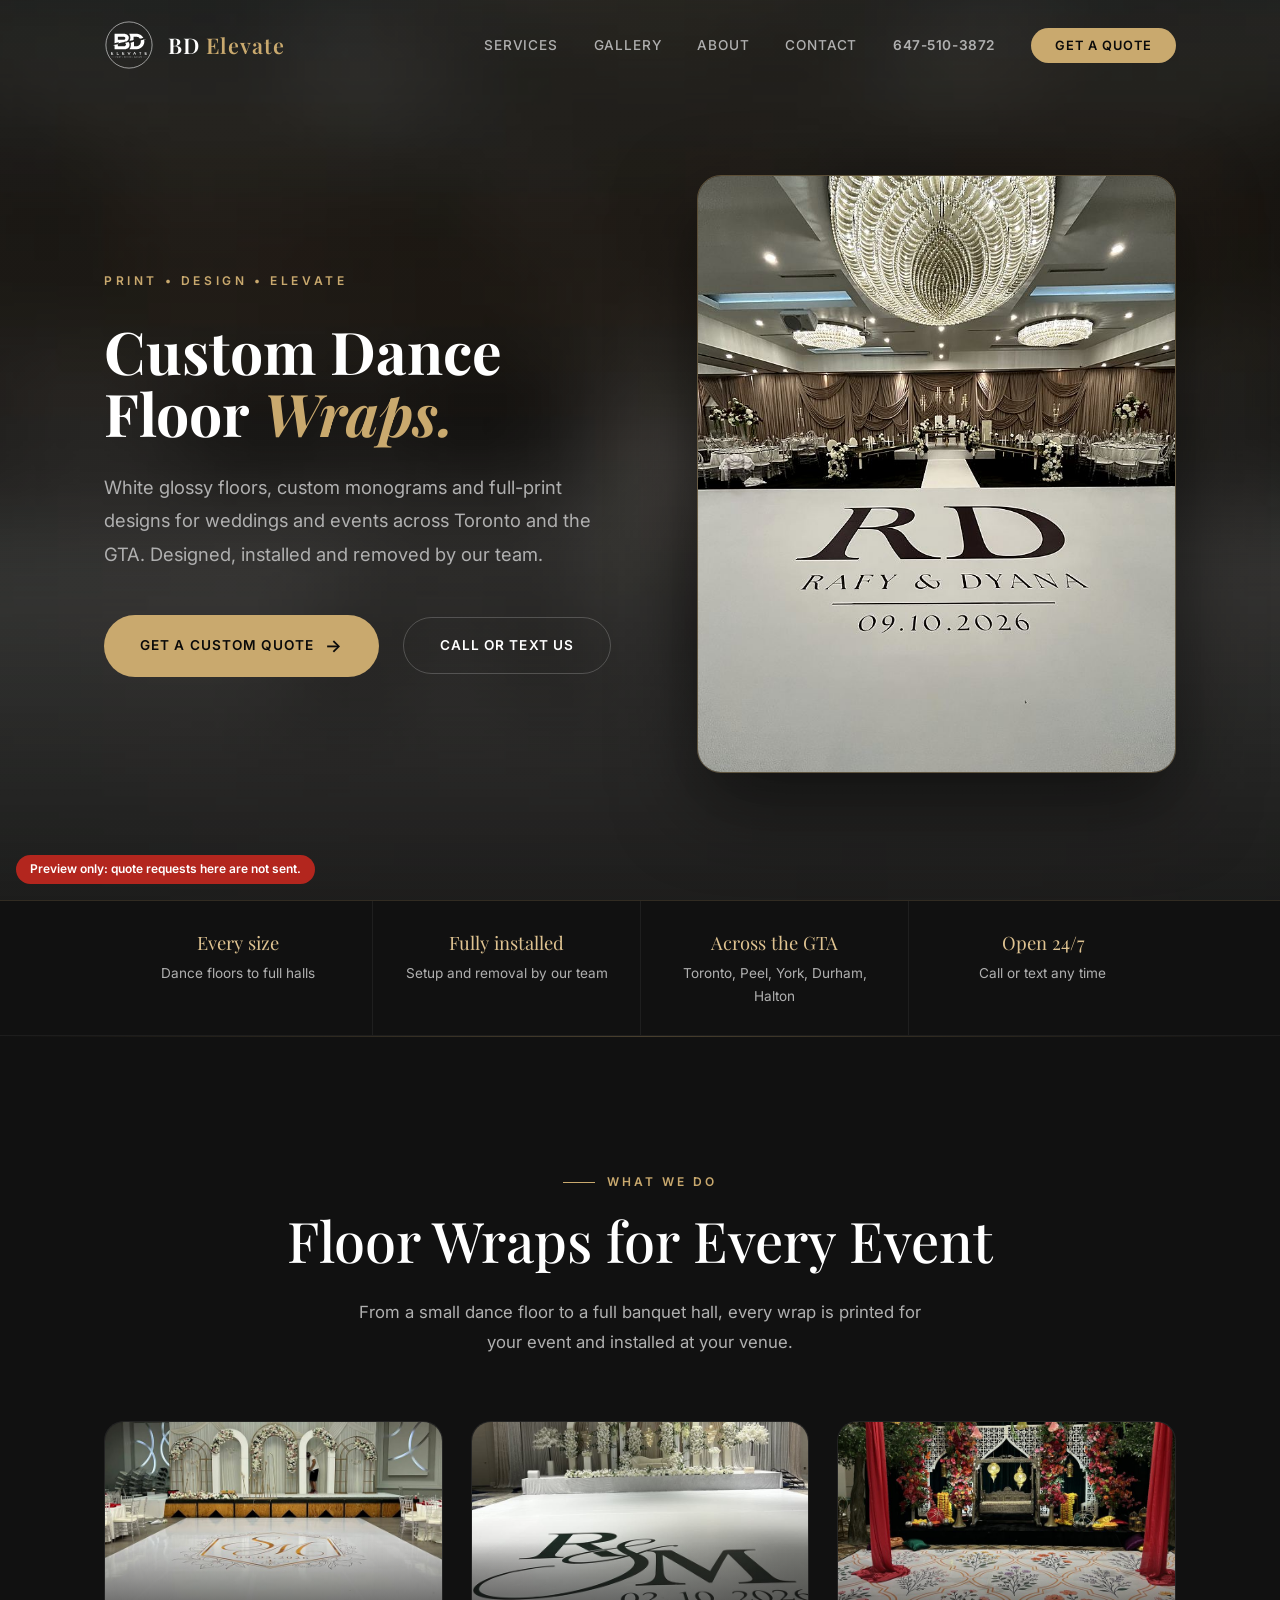
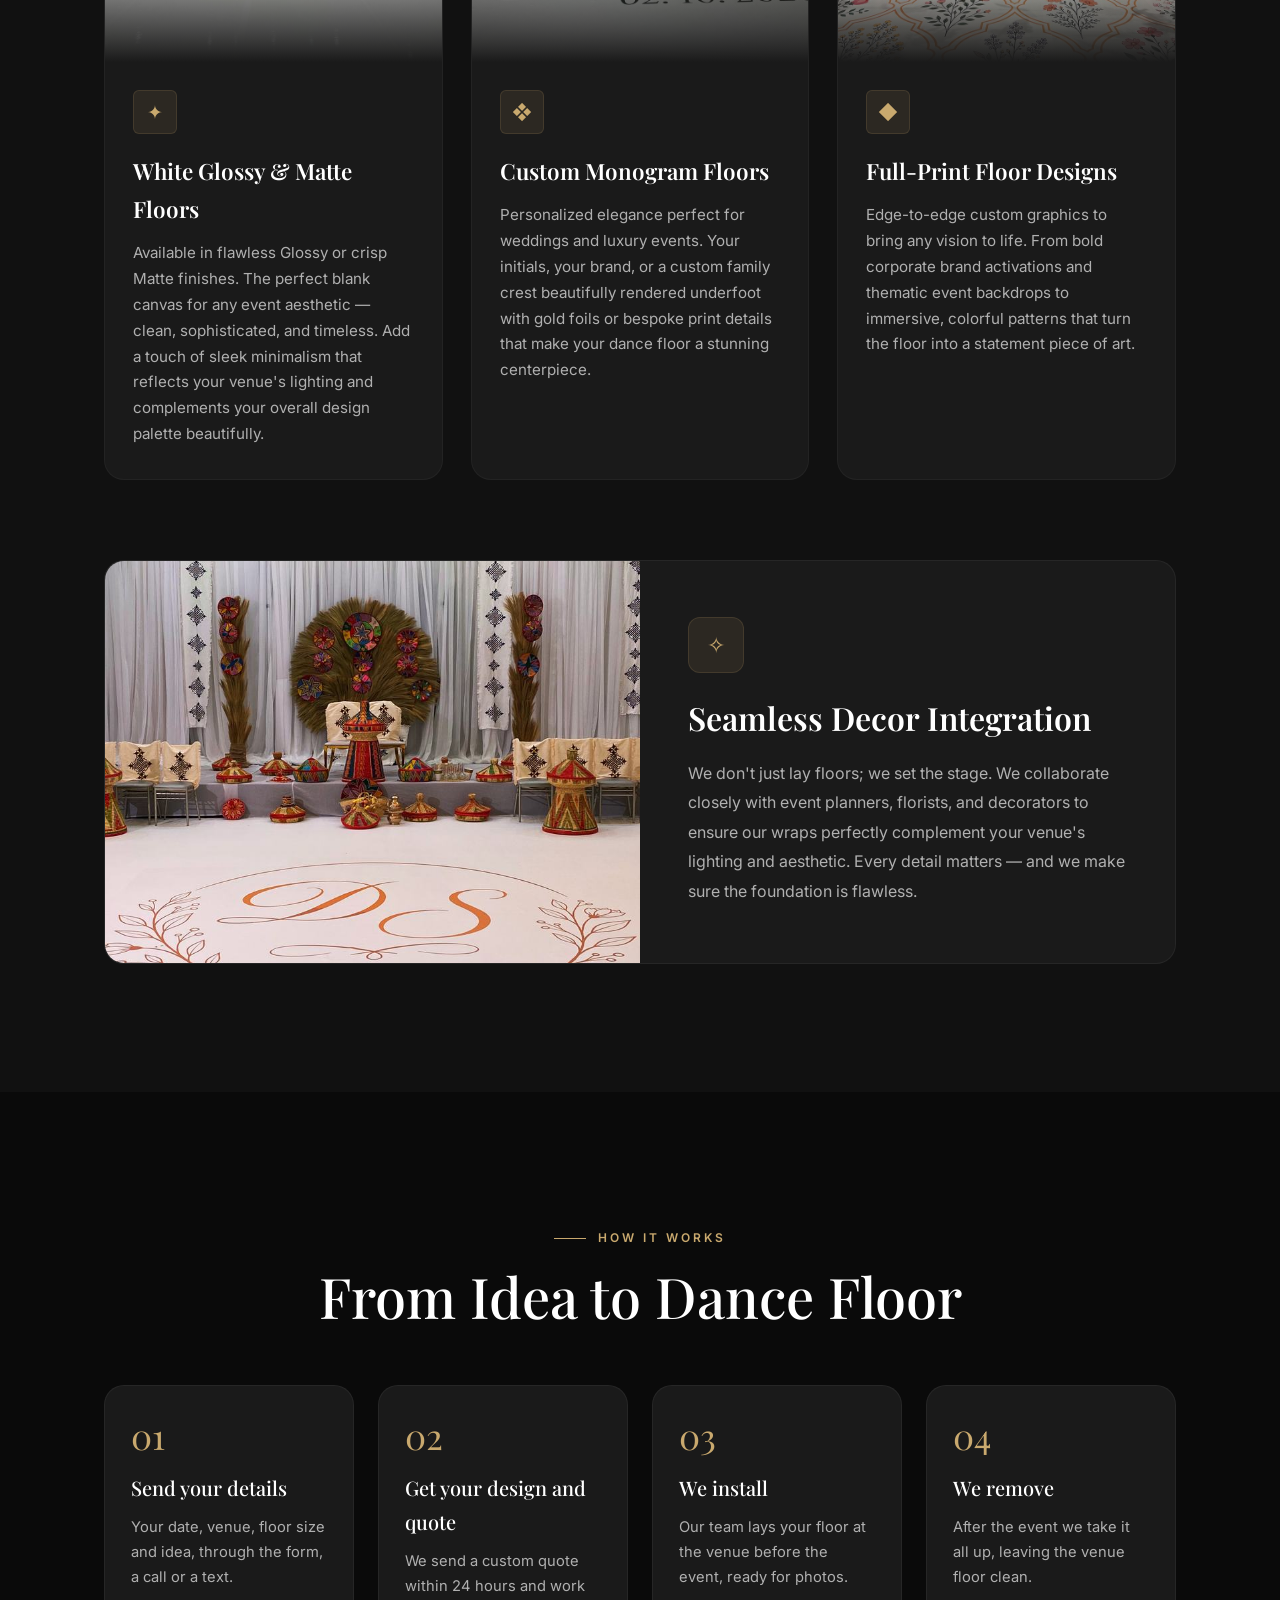
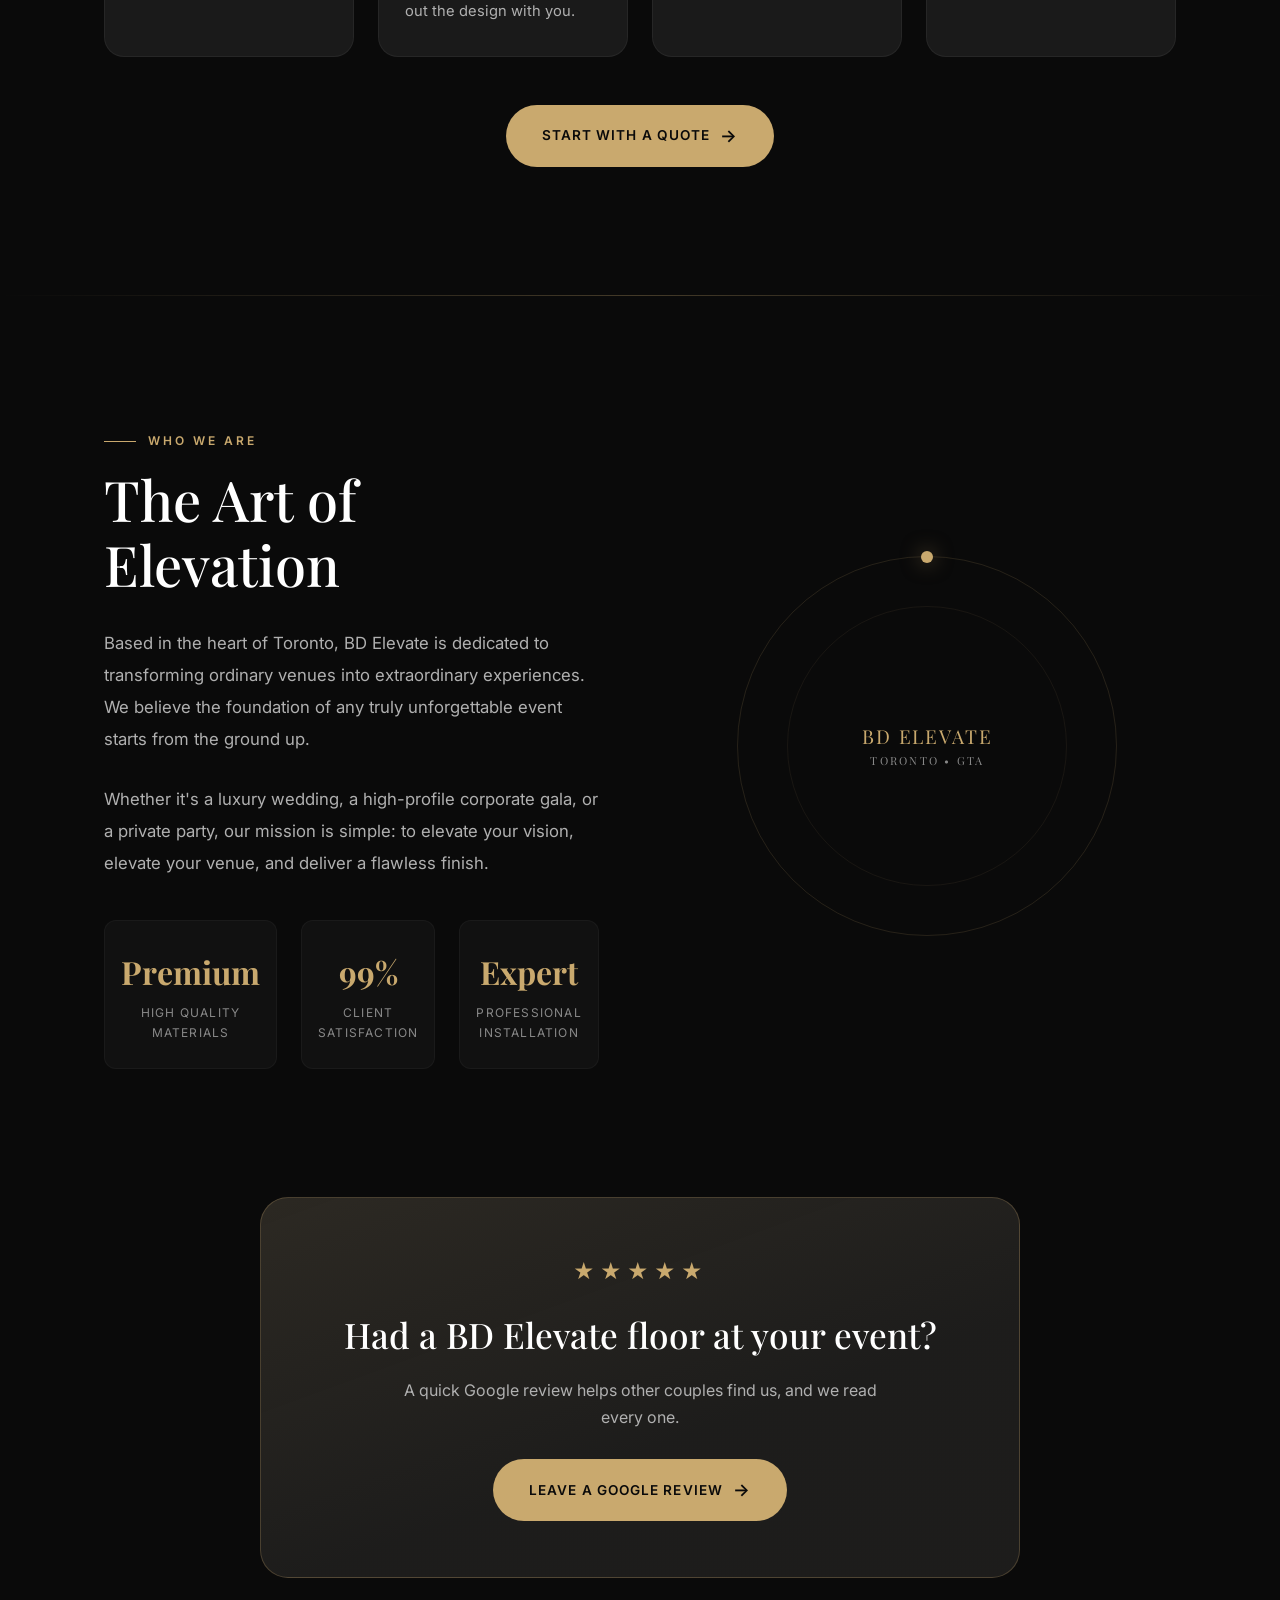
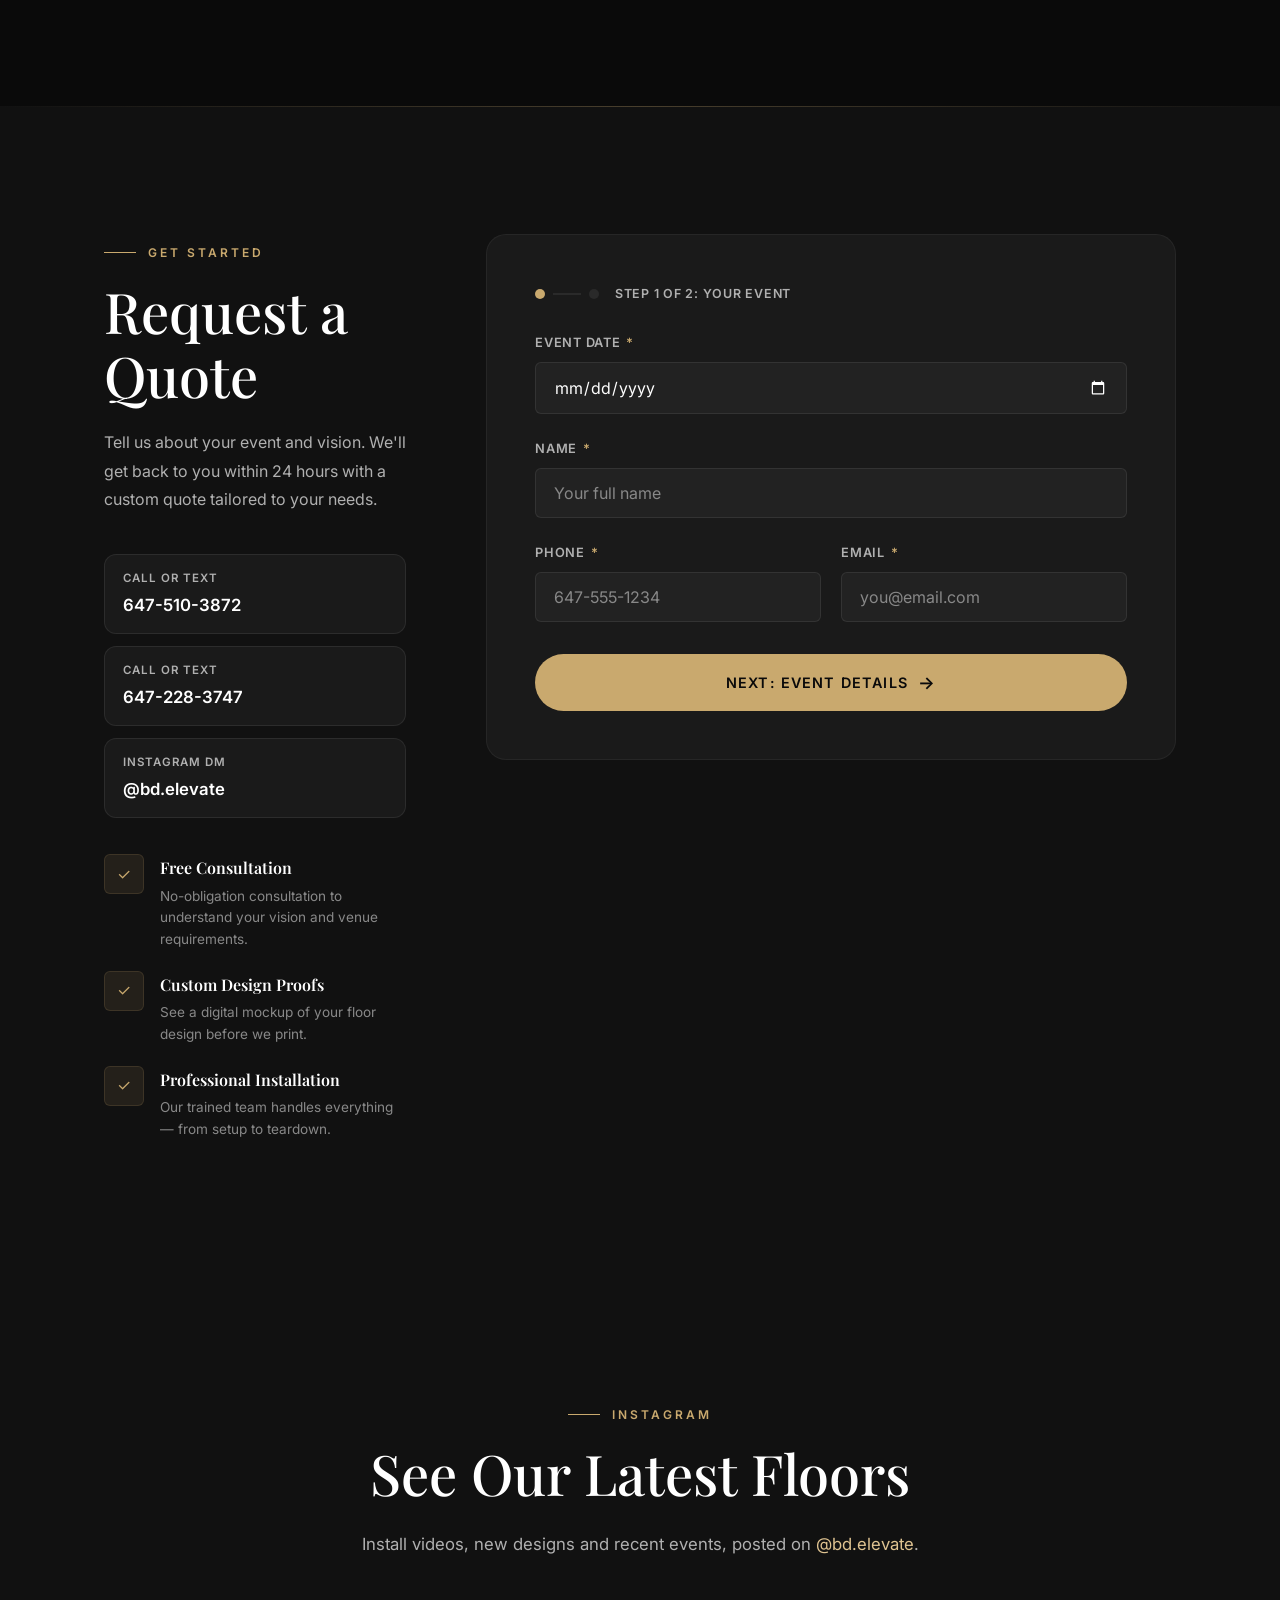
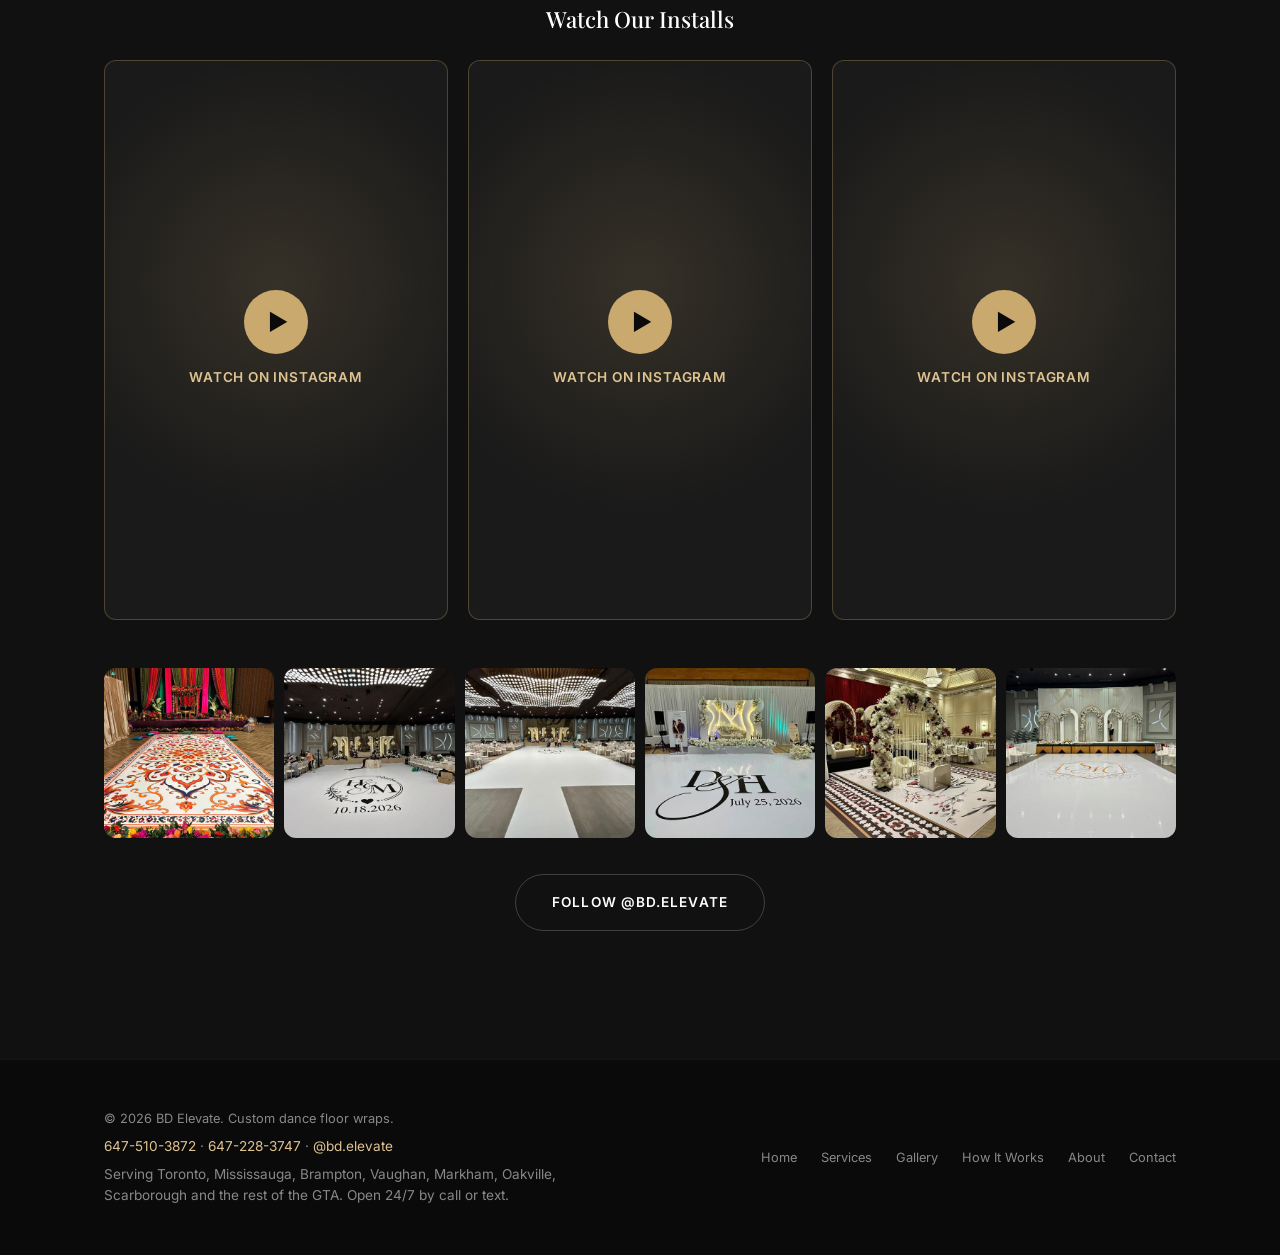
==== commit c5abbf92: "Version CSS/JS links so updates reach visitors immediately Co-Authored-By: Claude Opus 5.5 <noreply@" ====
--- a/index.html
+++ b/index.html
@@ -17,7 +17,7 @@
   <link rel="preconnect" href="https://fonts.gstatic.com" crossorigin />
   <link rel="stylesheet" href="https://fonts.googleapis.com/css2?family=Playfair+Display:ital,wght@0,400;0,500;0,600;0,700;1,400;1,500&amp;family=Inter:wght@300;400;500;600;700&amp;display=swap" />
   <link rel="preload" as="image" href="assets/photos/hero-rd-1000.jpg" imagesrcset="assets/photos/hero-rd-700.jpg 700w, assets/photos/hero-rd-1000.jpg 1000w" imagesizes="(max-width: 1024px) 92vw, 42vw" />
-  <link rel="stylesheet" href="styles.css" />
+  <link rel="stylesheet" href="styles.css?v=20261030b" />
   
   <!-- Business details for Google -->
   <script type="application/ld+json">
@@ -677,6 +677,6 @@
     <a href="#quote" class="action-bar__item action-bar__item--primary" id="bar-quote">Get a Quote</a>
   </nav>
 
-  <script src="script.js"></script>
+  <script src="script.js?v=20261030b"></script>
 </body>
 </html>
--- a/styles.css
+++ b/styles.css
@@ -1777,3 +1777,5 @@
   .reels__row::-webkit-scrollbar { display: none; }
   .reel { flex: 0 0 78%; scroll-snap-align: center; }
 }
+.reel iframe, .reel iframe.instagram-media { width: 100% !important; min-width: 0 !important; max-width: 100% !important; margin: 0 !important; border-radius: var(--radius-md) !important; }
+@media (max-width: 900px) { .reel { flex-basis: 84%; } }
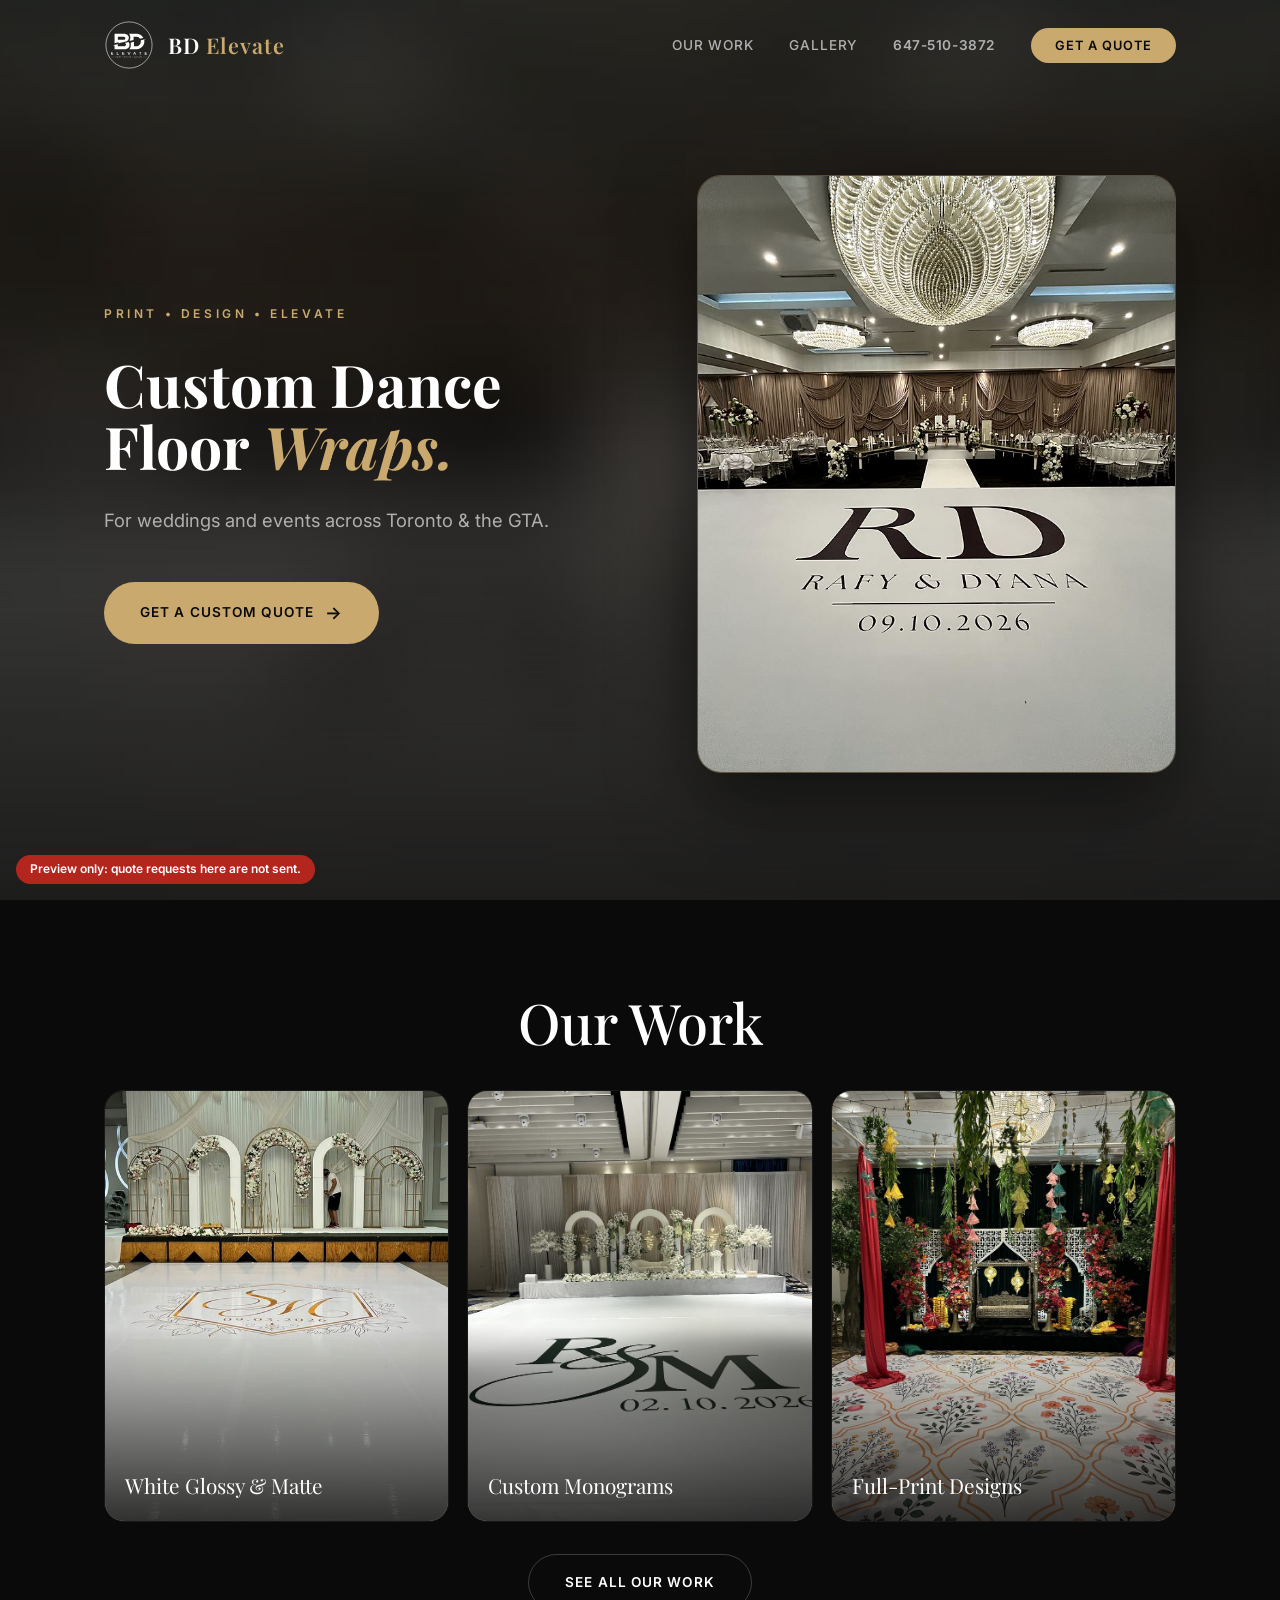
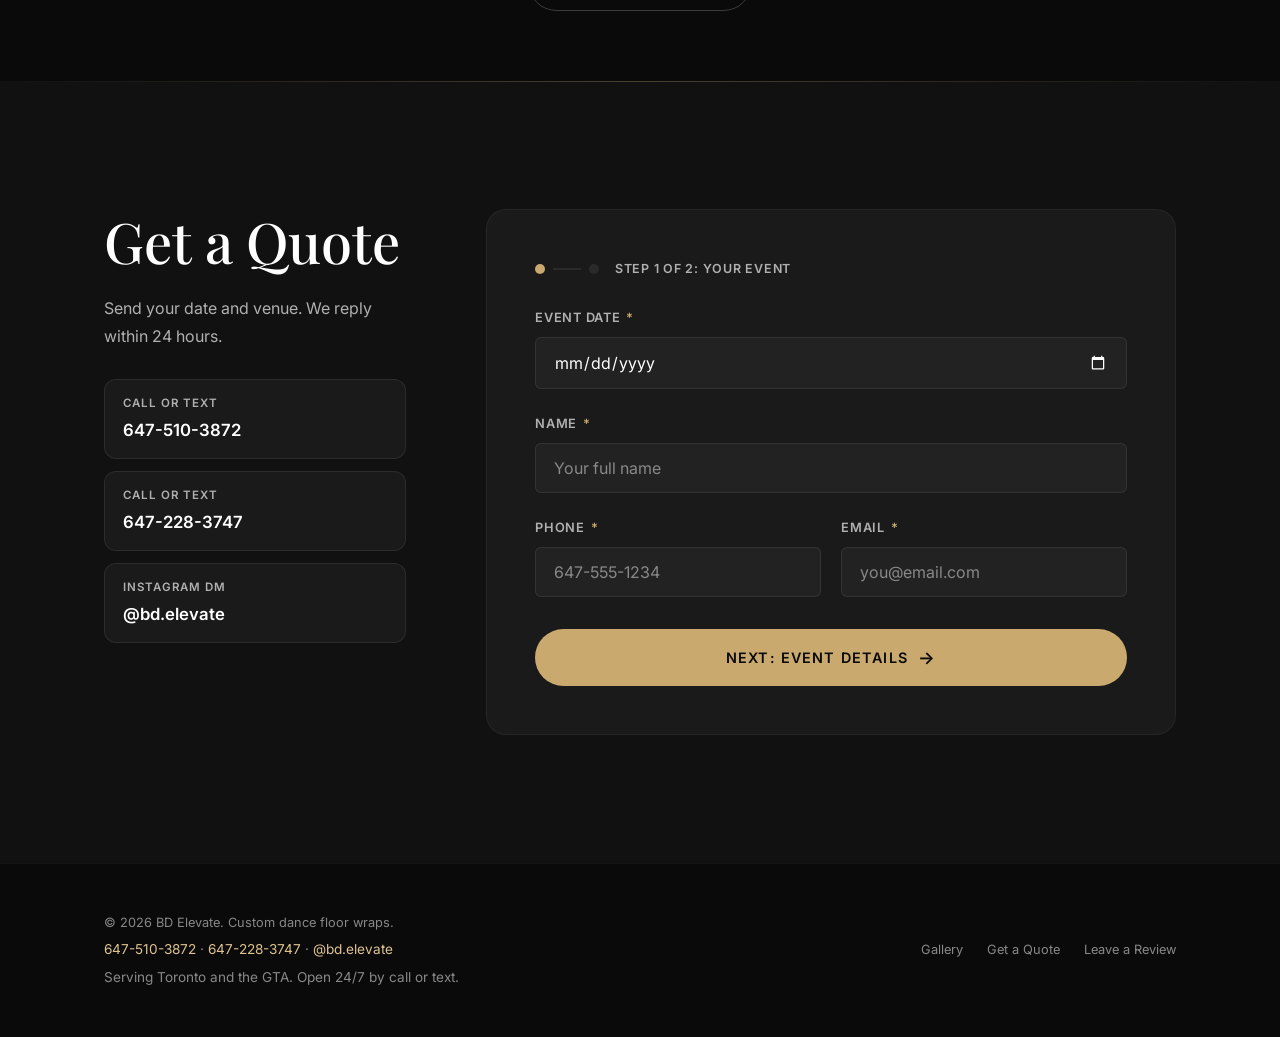
==== commit d73f83ff: "Simplify homepage: hero, our work tiles, quote form; reels move to gallery Co-Authored-By: Claude Op" ====
--- a/index.html
+++ b/index.html
@@ -17,7 +17,7 @@
   <link rel="preconnect" href="https://fonts.gstatic.com" crossorigin />
   <link rel="stylesheet" href="https://fonts.googleapis.com/css2?family=Playfair+Display:ital,wght@0,400;0,500;0,600;0,700;1,400;1,500&amp;family=Inter:wght@300;400;500;600;700&amp;display=swap" />
   <link rel="preload" as="image" href="assets/photos/hero-rd-1000.jpg" imagesrcset="assets/photos/hero-rd-700.jpg 700w, assets/photos/hero-rd-1000.jpg 1000w" imagesizes="(max-width: 1024px) 92vw, 42vw" />
-  <link rel="stylesheet" href="styles.css?v=20261030b" />
+  <link rel="stylesheet" href="styles.css?v=20261030c" />
   
   <!-- Business details for Google -->
   <script type="application/ld+json">
@@ -207,10 +207,8 @@
       </div>
 
       <ul class="navbar__links" id="nav-links">
-        <li><a href="#services" id="nav-services">Services</a></li>
+        <li><a href="#work" id="nav-work">Our Work</a></li>
         <li><a href="gallery.html" id="nav-gallery">Gallery</a></li>
-        <li><a href="#about" id="nav-about">About</a></li>
-        <li><a href="#quote" id="nav-quote">Contact</a></li>
         <li><a href="tel:+16475103872" class="navbar__phone" id="nav-phone">647-510-3872</a></li>
         <li><a href="#quote" class="navbar__cta" id="nav-cta">Get a Quote</a></li>
       </ul>
@@ -230,15 +228,12 @@
       <div class="hero__content">
       <p class="hero__label">Print &bull; Design &bull; Elevate</p>
       <h1 class="hero__heading">Custom Dance Floor <em>Wraps.</em></h1>
-      <p class="hero__sub">White glossy floors, custom monograms and full-print designs for weddings and events across Toronto and the GTA. Designed, installed and removed by our team.</p>
+      <p class="hero__sub">For weddings and events across Toronto &amp; the GTA.</p>
       <div class="hero__actions">
         <a href="#quote" class="btn btn--primary" id="hero-cta">
           Get a Custom Quote
           <span class="btn__arrow">→</span>
         </a>
-        <a href="#quote" class="btn btn--outline" id="hero-contact">
-          Call or Text Us
-        </a>
       </div>
       </div>
 
@@ -250,174 +245,33 @@
   </section>
 
 
+
+
+
+
+
   <!-- ============================
-       TRUST STRIP
+       OUR WORK
        ============================ -->
-  <section class="trust" aria-label="Why BD Elevate">
-    <div class="container trust__grid">
-      <div class="trust__item"><span class="trust__title">Every size</span><span class="trust__text">Dance floors to full halls</span></div>
-      <div class="trust__item"><span class="trust__title">Fully installed</span><span class="trust__text">Setup and removal by our team</span></div>
-      <div class="trust__item"><span class="trust__title">Across the GTA</span><span class="trust__text">Toronto, Peel, York, Durham, Halton</span></div>
-      <div class="trust__item"><span class="trust__title">Open 24/7</span><span class="trust__text">Call or text any time</span></div>
-    </div>
-  </section>
-
-  <!-- ============================
-       SERVICES
-       ============================ -->
-  <section class="services" id="services">
+  <section class="work" id="work">
     <div class="container">
-      <div class="services__header reveal">
-        <span class="section-label">What We Do</span>
-        <h2 class="section-heading">Floor Wraps for Every Event</h2>
-        <p class="section-subheading">From a small dance floor to a full banquet hall, every wrap is printed for your event and installed at your venue.</p>
-      </div>
-
-      <div class="services__grid">
-        <!-- Card 1: Plain White Wraps -->
-        <div class="service-card reveal reveal-delay-1" id="service-white">
-          <div class="service-card__image">
-            <img src="assets/photos/white-glossy-arches-800.jpg" srcset="assets/photos/white-glossy-arches-800.jpg 800w, assets/photos/white-glossy-arches-1200.jpg 1200w" sizes="(max-width: 768px) 100vw, 33vw" alt="Glossy white dance floor wrap with a gold crest monogram in front of a floral arch stage" width="800" height="714" loading="lazy" decoding="async" />
-          </div>
-          <div class="service-card__body">
-            <div class="service-card__icon">✦</div>
-            <h3 class="service-card__title">White Glossy &amp; Matte Floors</h3>
-            <p class="service-card__desc">Available in flawless Glossy or crisp Matte finishes. The perfect blank canvas for any event aesthetic — clean, sophisticated, and timeless. Add a touch of sleek minimalism that reflects your venue's lighting and complements your overall design palette beautifully.</p>
-          </div>
-        </div>
-
-        <!-- Card 2: Custom Monograms -->
-        <div class="service-card reveal reveal-delay-2" id="service-monogram">
-          <div class="service-card__image">
-            <img src="assets/photos/monogram-rm-script-800.jpg" srcset="assets/photos/monogram-rm-script-800.jpg 800w, assets/photos/monogram-rm-script-1200.jpg 1200w" sizes="(max-width: 768px) 100vw, 33vw" alt="Custom script monogram dance floor wrap with initials and wedding date" width="800" height="1067" loading="lazy" decoding="async" />
-          </div>
-          <div class="service-card__body">
-            <div class="service-card__icon">❖</div>
-            <h3 class="service-card__title">Custom Monogram Floors</h3>
-            <p class="service-card__desc">Personalized elegance perfect for weddings and luxury events. Your initials, your brand, or a custom family crest beautifully rendered underfoot with gold foils or bespoke print details that make your dance floor a stunning centerpiece.</p>
-          </div>
-        </div>
-
-        <!-- Card 3: Full-Print Designs -->
-        <div class="service-card reveal reveal-delay-3" id="service-fullprint">
-          <div class="service-card__image">
-            <img src="assets/photos/full-print-floral-mehndi-800.jpg" srcset="assets/photos/full-print-floral-mehndi-800.jpg 800w, assets/photos/full-print-floral-mehndi-1200.jpg 1200w" sizes="(max-width: 768px) 100vw, 33vw" alt="Full-print floral floor wrap at a colourful mehndi stage" width="800" height="1067" loading="lazy" decoding="async" />
-          </div>
-          <div class="service-card__body">
-            <div class="service-card__icon">◆</div>
-            <h3 class="service-card__title">Full-Print Floor Designs</h3>
-            <p class="service-card__desc">Edge-to-edge custom graphics to bring any vision to life. From bold corporate brand activations and thematic event backdrops to immersive, colorful patterns that turn the floor into a statement piece of art.</p>
-          </div>
-        </div>
-      </div>
-
-      <!-- Decorator Callout -->
-      <div class="callout reveal" id="decorator-callout">
-        <div class="callout__image">
-          <img src="assets/photos/monogram-ds-colourful-stage-800.jpg" srcset="assets/photos/monogram-ds-colourful-stage-800.jpg 800w, assets/photos/monogram-ds-colourful-stage-1200.jpg 1200w" sizes="(max-width: 1024px) 100vw, 50vw" alt="Monogram floor wrap matched to a decorated wedding stage" width="800" height="1061" loading="lazy" decoding="async" />
-        </div>
-        <div class="callout__content">
-          <div class="callout__icon">✧</div>
-          <h3 class="callout__title">Seamless Decor Integration</h3>
-          <p class="callout__text">We don't just lay floors; we set the stage. We collaborate closely with event planners, florists, and decorators to ensure our wraps perfectly complement your venue's lighting and aesthetic. Every detail matters — and we make sure the foundation is flawless.</p>
-        </div>
-      </div>
-    </div>
-  </section>
-
-  <!-- ============================
-       HOW IT WORKS
-       ============================ -->
-  <section class="how" id="how">
-    <div class="container">
-      <div class="how__header reveal">
-        <span class="section-label">How It Works</span>
-        <h2 class="section-heading">From Idea to Dance Floor</h2>
-      </div>
-      <ol class="how__steps">
-        <li class="how__step reveal reveal-delay-1">
-          <span class="how__num">01</span>
-          <h3 class="how__title">Send your details</h3>
-          <p class="how__text">Your date, venue, floor size and idea, through the form, a call or a text.</p>
-        </li>
-        <li class="how__step reveal reveal-delay-2">
-          <span class="how__num">02</span>
-          <h3 class="how__title">Get your design and quote</h3>
-          <p class="how__text">We send a custom quote within 24 hours and work out the design with you.</p>
-        </li>
-        <li class="how__step reveal reveal-delay-3">
-          <span class="how__num">03</span>
-          <h3 class="how__title">We install</h3>
-          <p class="how__text">Our team lays your floor at the venue before the event, ready for photos.</p>
-        </li>
-        <li class="how__step reveal reveal-delay-4">
-          <span class="how__num">04</span>
-          <h3 class="how__title">We remove</h3>
-          <p class="how__text">After the event we take it all up, leaving the venue floor clean.</p>
-        </li>
-      </ol>
-      <div class="how__cta reveal">
-        <a href="#quote" class="btn btn--primary">Start With a Quote <span class="btn__arrow">→</span></a>
-      </div>
-    </div>
-  </section>
-
-  <!-- ============================
-       ABOUT
-       ============================ -->
-  <section class="about" id="about">
-    <div class="container">
-      <div class="about__wrapper">
-        <div class="about__left reveal">
-          <span class="section-label">Who We Are</span>
-          <h2 class="section-heading">The Art of Elevation</h2>
-          <p class="about__text">Based in the heart of Toronto, BD Elevate is dedicated to transforming ordinary venues into extraordinary experiences. We believe the foundation of any truly unforgettable event starts from the ground up.</p>
-          <p class="about__text">Whether it's a luxury wedding, a high-profile corporate gala, or a private party, our mission is simple: to elevate your vision, elevate your venue, and deliver a flawless finish.</p>
-
-          <div class="about__stats">
-            <div class="stat reveal reveal-delay-1">
-              <div class="stat__value">Premium</div>
-              <div class="stat__label">High Quality Materials</div>
-            </div>
-            <div class="stat reveal reveal-delay-2">
-              <div class="stat__number" data-target="100" data-suffix="%">0</div>
-              <div class="stat__label">Client Satisfaction</div>
-            </div>
-            <div class="stat reveal reveal-delay-3">
-              <div class="stat__value">Expert</div>
-              <div class="stat__label">Professional Installation</div>
-            </div>
-          </div>
-        </div>
-
-        <div class="about__visual reveal">
-          <div class="about__visual-ring">
-            <div class="about__visual-inner">
-              <div class="about__visual-center">
-                BD Elevate
-                <span>Toronto &bull; GTA</span>
-              </div>
-            </div>
-          </div>
-        </div>
-      </div>
-    </div>
-  </section>
-
-  <!-- ============================
-       REVIEWS
-       ============================ -->
-  <section class="reviews" id="reviews">
-    <div class="container">
-      <div class="reviews__card reveal">
-        <div class="reviews__stars" aria-hidden="true">&#9733;&#9733;&#9733;&#9733;&#9733;</div>
-        <h2 class="reviews__title">Had a BD Elevate floor at your event?</h2>
-        <p class="reviews__text">A quick Google review helps other couples find us, and we read every one.</p>
-        <!-- Live Google reviews widget goes here once connected -->
-        <div class="reviews__widget" id="reviews-widget"></div>
-        <div class="reviews__actions">
-          <a href="https://g.page/r/CS4Yr2yBOHuZEBM/review" target="_blank" rel="noopener noreferrer" class="btn btn--primary">Leave a Google Review <span class="btn__arrow">→</span></a>
-        </div>
+      <h2 class="section-heading work__heading">Our Work</h2>
+      <div class="work__grid">
+        <a href="gallery.html#white" class="work__tile">
+          <img src="assets/photos/white-glossy-arches-800.jpg" srcset="assets/photos/white-glossy-arches-800.jpg 800w, assets/photos/white-glossy-arches-1200.jpg 1200w" sizes="(max-width: 768px) 100vw, 33vw" alt="Glossy white dance floor wrap with a gold crest monogram" width="800" height="714" loading="lazy" decoding="async" />
+          <span class="work__label">White Glossy &amp; Matte</span>
+        </a>
+        <a href="gallery.html#monogram" class="work__tile">
+          <img src="assets/photos/monogram-rm-script-800.jpg" srcset="assets/photos/monogram-rm-script-800.jpg 800w, assets/photos/monogram-rm-script-1200.jpg 1200w" sizes="(max-width: 768px) 100vw, 33vw" alt="Custom script monogram dance floor wrap with wedding date" width="800" height="1067" loading="lazy" decoding="async" />
+          <span class="work__label">Custom Monograms</span>
+        </a>
+        <a href="gallery.html#fullprint" class="work__tile">
+          <img src="assets/photos/full-print-floral-mehndi-800.jpg" srcset="assets/photos/full-print-floral-mehndi-800.jpg 800w, assets/photos/full-print-floral-mehndi-1200.jpg 1200w" sizes="(max-width: 768px) 100vw, 33vw" alt="Full-print floral floor wrap at a mehndi stage" width="800" height="1067" loading="lazy" decoding="async" />
+          <span class="work__label">Full-Print Designs</span>
+        </a>
+      </div>
+      <div class="work__cta">
+        <a href="gallery.html" class="btn btn--outline">See All Our Work</a>
       </div>
     </div>
   </section>
@@ -429,9 +283,8 @@
     <div class="container">
       <div class="quote__wrapper">
         <div class="quote__info reveal">
-          <span class="section-label">Get Started</span>
-          <h2 class="section-heading">Request a Quote</h2>
-          <p class="quote__info-text">Tell us about your event and vision. We'll get back to you within 24 hours with a custom quote tailored to your needs.</p>
+          <h2 class="section-heading">Get a Quote</h2>
+          <p class="quote__info-text">Send your date and venue. We reply within 24 hours.</p>
 
           <div class="quote__contact">
             <a href="tel:+16475103872" class="quote__contact-item"><span class="quote__contact-label">Call or text</span>647-510-3872</a>
@@ -439,29 +292,6 @@
             <a href="https://www.instagram.com/bd.elevate/" target="_blank" rel="noopener noreferrer" class="quote__contact-item"><span class="quote__contact-label">Instagram DM</span>@bd.elevate</a>
           </div>
 
-          <div class="quote__perks">
-            <div class="quote__perk">
-              <div class="quote__perk-icon">✓</div>
-              <div class="quote__perk-text">
-                <h4>Free Consultation</h4>
-                <p>No-obligation consultation to understand your vision and venue requirements.</p>
-              </div>
-            </div>
-            <div class="quote__perk">
-              <div class="quote__perk-icon">✓</div>
-              <div class="quote__perk-text">
-                <h4>Custom Design Proofs</h4>
-                <p>See a digital mockup of your floor design before we print.</p>
-              </div>
-            </div>
-            <div class="quote__perk">
-              <div class="quote__perk-icon">✓</div>
-              <div class="quote__perk-text">
-                <h4>Professional Installation</h4>
-                <p>Our trained team handles everything — from setup to teardown.</p>
-              </div>
-            </div>
-          </div>
         </div>
 
         <div class="quote__form-wrapper reveal reveal-delay-2">
@@ -595,59 +425,6 @@
     </div>
   </section>
 
-  <!-- ============================
-       SOCIAL / INSTAGRAM
-       ============================ -->
-  <section class="insta" id="social">
-    <div class="container">
-      <div class="insta__header reveal">
-        <span class="section-label">Instagram</span>
-        <h2 class="section-heading">See Our Latest Floors</h2>
-        <p class="section-subheading">Install videos, new designs and recent events, posted on <a href="https://www.instagram.com/bd.elevate/" target="_blank" rel="noopener noreferrer">@bd.elevate</a>.</p>
-      </div>
-      <div class="reels reveal" id="reels">
-        <h3 class="reels__title">Watch Our Installs</h3>
-        <div class="reels__row">
-        <div class="reel">
-          <blockquote class="instagram-media reel__embed" data-instgrm-permalink="https://www.instagram.com/reel/Ddh_o91RyrM/?utm_source=ig_embed&amp;utm_campaign=loading" data-instgrm-version="14">
-            <a href="https://www.instagram.com/reel/Ddh_o91RyrM/" target="_blank" rel="noopener noreferrer" class="reel__fallback">
-              <span class="reel__play" aria-hidden="true">&#9654;</span>
-              <span class="reel__label">Watch on Instagram</span>
-            </a>
-          </blockquote>
-        </div>
-        <div class="reel">
-          <blockquote class="instagram-media reel__embed" data-instgrm-permalink="https://www.instagram.com/reel/Dby5uvNRC-W/?utm_source=ig_embed&amp;utm_campaign=loading" data-instgrm-version="14">
-            <a href="https://www.instagram.com/reel/Dby5uvNRC-W/" target="_blank" rel="noopener noreferrer" class="reel__fallback">
-              <span class="reel__play" aria-hidden="true">&#9654;</span>
-              <span class="reel__label">Watch on Instagram</span>
-            </a>
-          </blockquote>
-        </div>
-        <div class="reel">
-          <blockquote class="instagram-media reel__embed" data-instgrm-permalink="https://www.instagram.com/reel/DeFHii-Rl1c/?utm_source=ig_embed&amp;utm_campaign=loading" data-instgrm-version="14">
-            <a href="https://www.instagram.com/reel/DeFHii-Rl1c/" target="_blank" rel="noopener noreferrer" class="reel__fallback">
-              <span class="reel__play" aria-hidden="true">&#9654;</span>
-              <span class="reel__label">Watch on Instagram</span>
-            </a>
-          </blockquote>
-        </div>
-        </div>
-      </div>
-
-      <div class="insta__grid reveal">
-        <a href="https://www.instagram.com/bd.elevate/" target="_blank" rel="noopener noreferrer" class="insta__tile"><img src="assets/photos/full-print-paisley-mehndi-sq480.jpg" alt="Paisley full-print floor" width="480" height="480" loading="lazy" decoding="async" /></a>
-        <a href="https://www.instagram.com/bd.elevate/" target="_blank" rel="noopener noreferrer" class="insta__tile"><img src="assets/photos/monogram-hm-wreath-sq480.jpg" alt="Wreath monogram floor" width="480" height="480" loading="lazy" decoding="async" /></a>
-        <a href="https://www.instagram.com/bd.elevate/" target="_blank" rel="noopener noreferrer" class="insta__tile"><img src="assets/photos/white-runway-floor-sq480.jpg" alt="White floor filling a hall" width="480" height="480" loading="lazy" decoding="async" /></a>
-        <a href="https://www.instagram.com/bd.elevate/" target="_blank" rel="noopener noreferrer" class="insta__tile"><img src="assets/photos/monogram-dh-date-sq480.jpg" alt="D&H monogram floor" width="480" height="480" loading="lazy" decoding="async" /></a>
-        <a href="https://www.instagram.com/bd.elevate/" target="_blank" rel="noopener noreferrer" class="insta__tile"><img src="assets/photos/full-print-floral-border-sq480.jpg" alt="Floral full-print floor" width="480" height="480" loading="lazy" decoding="async" /></a>
-        <a href="https://www.instagram.com/bd.elevate/" target="_blank" rel="noopener noreferrer" class="insta__tile"><img src="assets/photos/monogram-sh-crest-hall-sq480.jpg" alt="Crest monogram floor" width="480" height="480" loading="lazy" decoding="async" /></a>
-      </div>
-      <div class="insta__cta reveal">
-        <a href="https://www.instagram.com/bd.elevate/" target="_blank" rel="noopener noreferrer" class="btn btn--outline">Follow @bd.elevate</a>
-      </div>
-    </div>
-  </section>
 
   <!-- ============================
        FOOTER
@@ -657,15 +434,12 @@
       <div class="footer__info">
         <p class="footer__copy">&copy; 2026 BD Elevate. Custom dance floor wraps.</p>
         <p class="footer__contact"><a href="tel:+16475103872">647-510-3872</a> &middot; <a href="tel:+16472283747">647-228-3747</a> &middot; <a href="https://www.instagram.com/bd.elevate/" target="_blank" rel="noopener noreferrer">@bd.elevate</a></p>
-        <p class="footer__area">Serving Toronto, Mississauga, Brampton, Vaughan, Markham, Oakville, Scarborough and the rest of the GTA. Open 24/7 by call or text.</p>
+        <p class="footer__area">Serving Toronto and the GTA. Open 24/7 by call or text.</p>
       </div>
       <div class="footer__links">
-        <a href="#hero" id="footer-home">Home</a>
-        <a href="#services" id="footer-services">Services</a>
         <a href="gallery.html" id="footer-gallery">Gallery</a>
-        <a href="#how" id="footer-how">How It Works</a>
-        <a href="#about" id="footer-about">About</a>
-        <a href="#quote" id="footer-contact">Contact</a>
+        <a href="#quote" id="footer-contact">Get a Quote</a>
+        <a href="https://g.page/r/CS4Yr2yBOHuZEBM/review" target="_blank" rel="noopener noreferrer" id="footer-review">Leave a Review</a>
       </div>
     </div>
   </footer>
@@ -677,6 +451,6 @@
     <a href="#quote" class="action-bar__item action-bar__item--primary" id="bar-quote">Get a Quote</a>
   </nav>
 
-  <script src="script.js?v=20261030b"></script>
+  <script src="script.js?v=20261030c"></script>
 </body>
 </html>
--- a/styles.css
+++ b/styles.css
@@ -1779,3 +1779,23 @@
 }
 .reel iframe, .reel iframe.instagram-media { width: 100% !important; min-width: 0 !important; max-width: 100% !important; margin: 0 !important; border-radius: var(--radius-md) !important; }
 @media (max-width: 900px) { .reel { flex-basis: 84%; } }
+
+/* Simplified homepage: Our Work tiles */
+.work { padding: 90px 0 70px; background: var(--clr-black); }
+.work__heading { text-align: center; margin-bottom: 36px; }
+.work__grid { display: grid; grid-template-columns: repeat(3, minmax(0,1fr)); gap: 18px; }
+.work__tile { position: relative; display: block; aspect-ratio: 4 / 5; border-radius: var(--radius-lg); overflow: hidden; border: 1px solid rgba(255,255,255,0.06); }
+.work__tile img { width: 100%; height: 100%; object-fit: cover; object-position: center 55%; transition: transform var(--transition-slow); }
+.work__tile:hover img { transform: scale(1.05); }
+.work__tile::after { content: ''; position: absolute; inset: 0; background: linear-gradient(to top, rgba(0,0,0,0.75) 0%, rgba(0,0,0,0) 45%); }
+.work__label { position: absolute; left: 20px; right: 20px; bottom: 18px; z-index: 1; font-family: var(--ff-heading); font-size: 1.3rem; color: var(--clr-white); }
+.work__cta { text-align: center; margin-top: 32px; }
+@media (max-width: 768px) {
+  .work { padding: 60px 0 40px; }
+  .work__grid { grid-template-columns: 1fr; gap: 12px; }
+  .work__tile { aspect-ratio: 16 / 10; }
+  .work__label { font-size: 1.2rem; left: 16px; bottom: 14px; }
+}
+.gallery-reels { padding: 20px 0 40px; background: var(--clr-black); }
+.quote__info-text { margin-bottom: 0; }
+@media (max-width: 768px) { .quote__contact { display: none; } .quote__wrapper { gap: 24px; } }
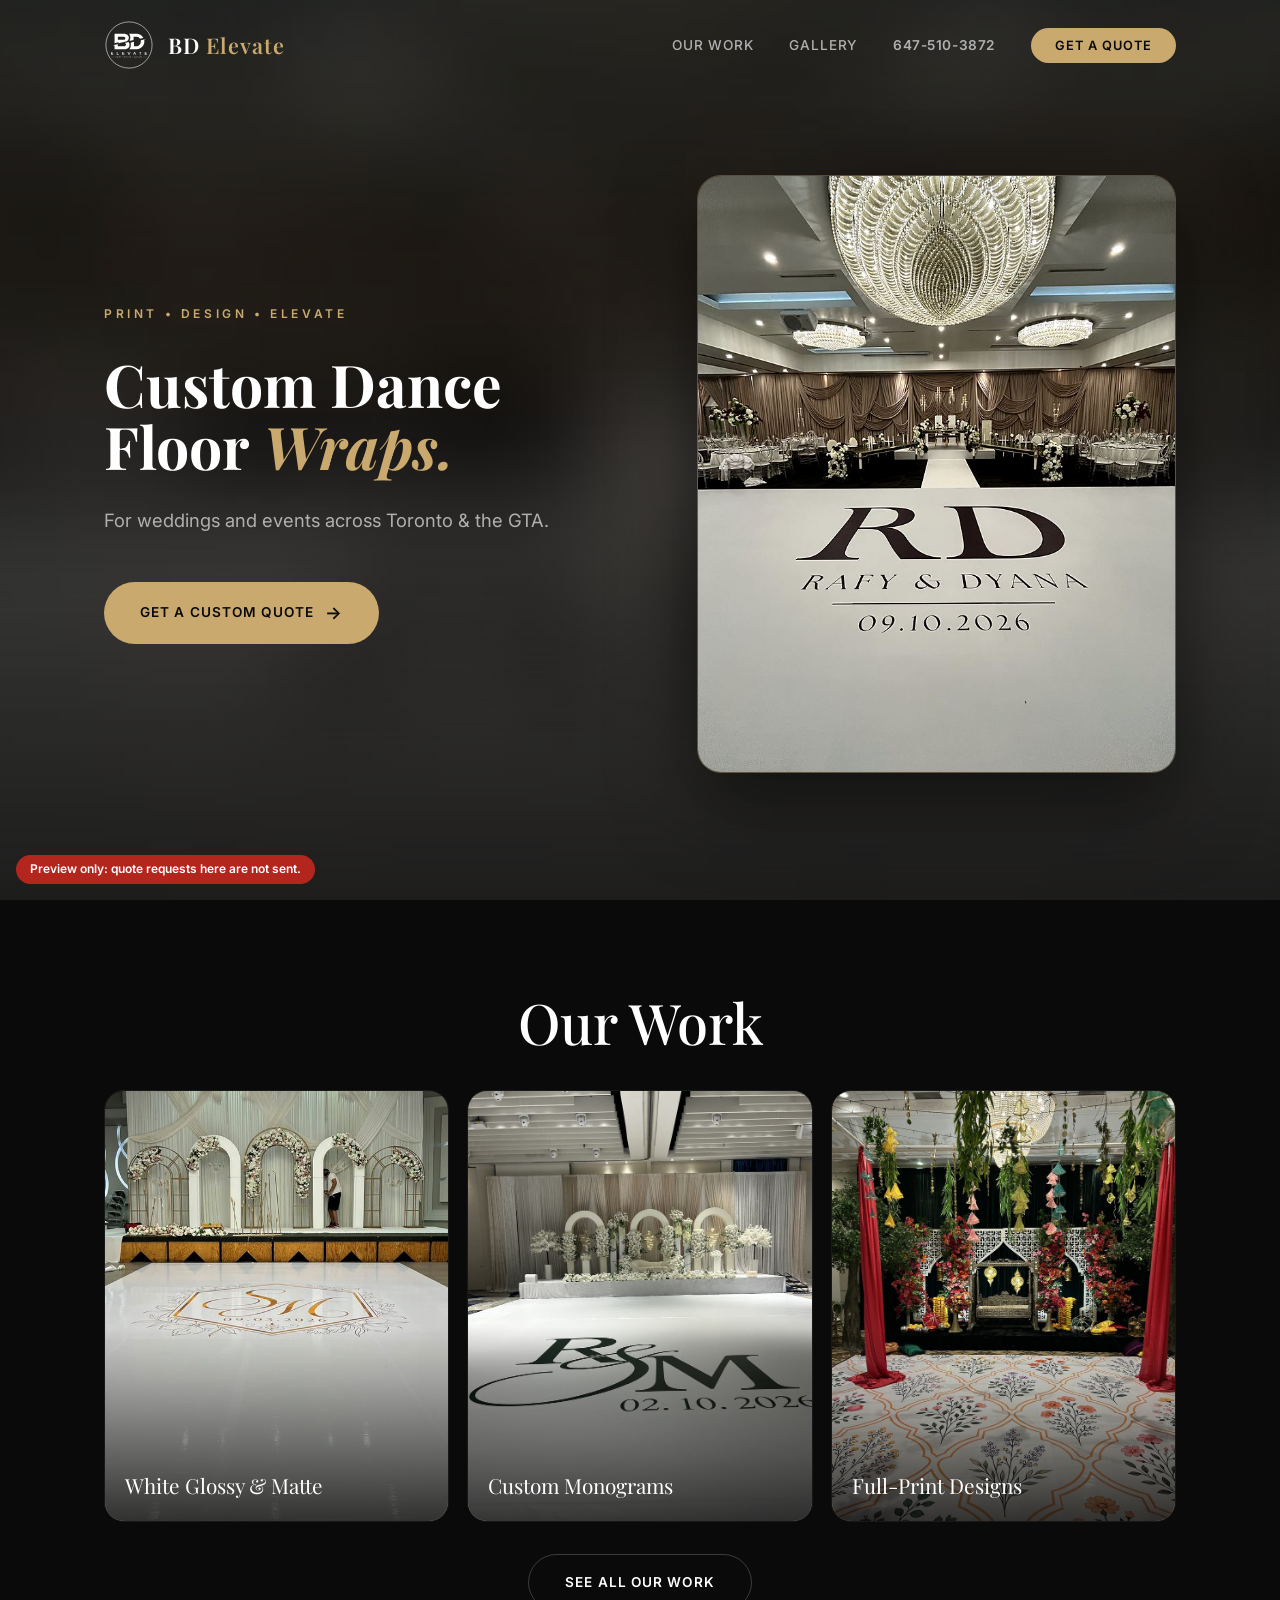
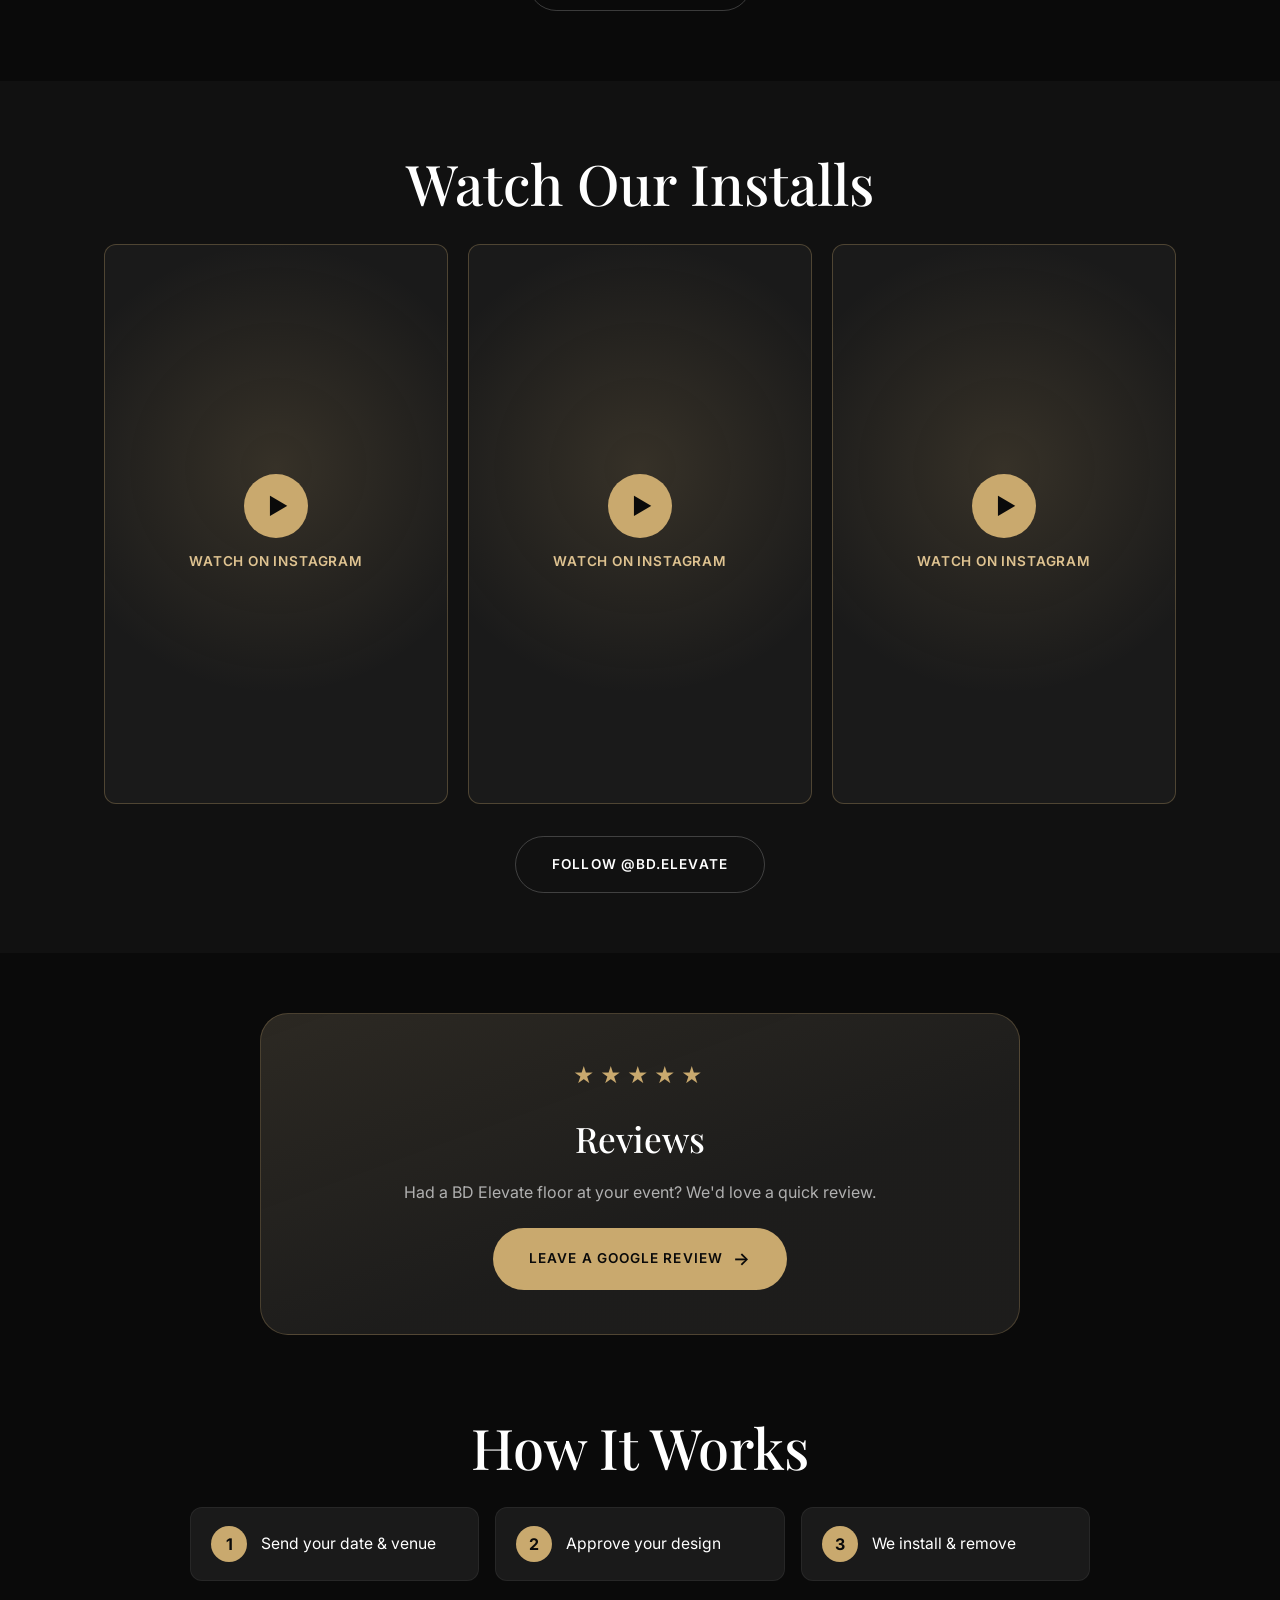
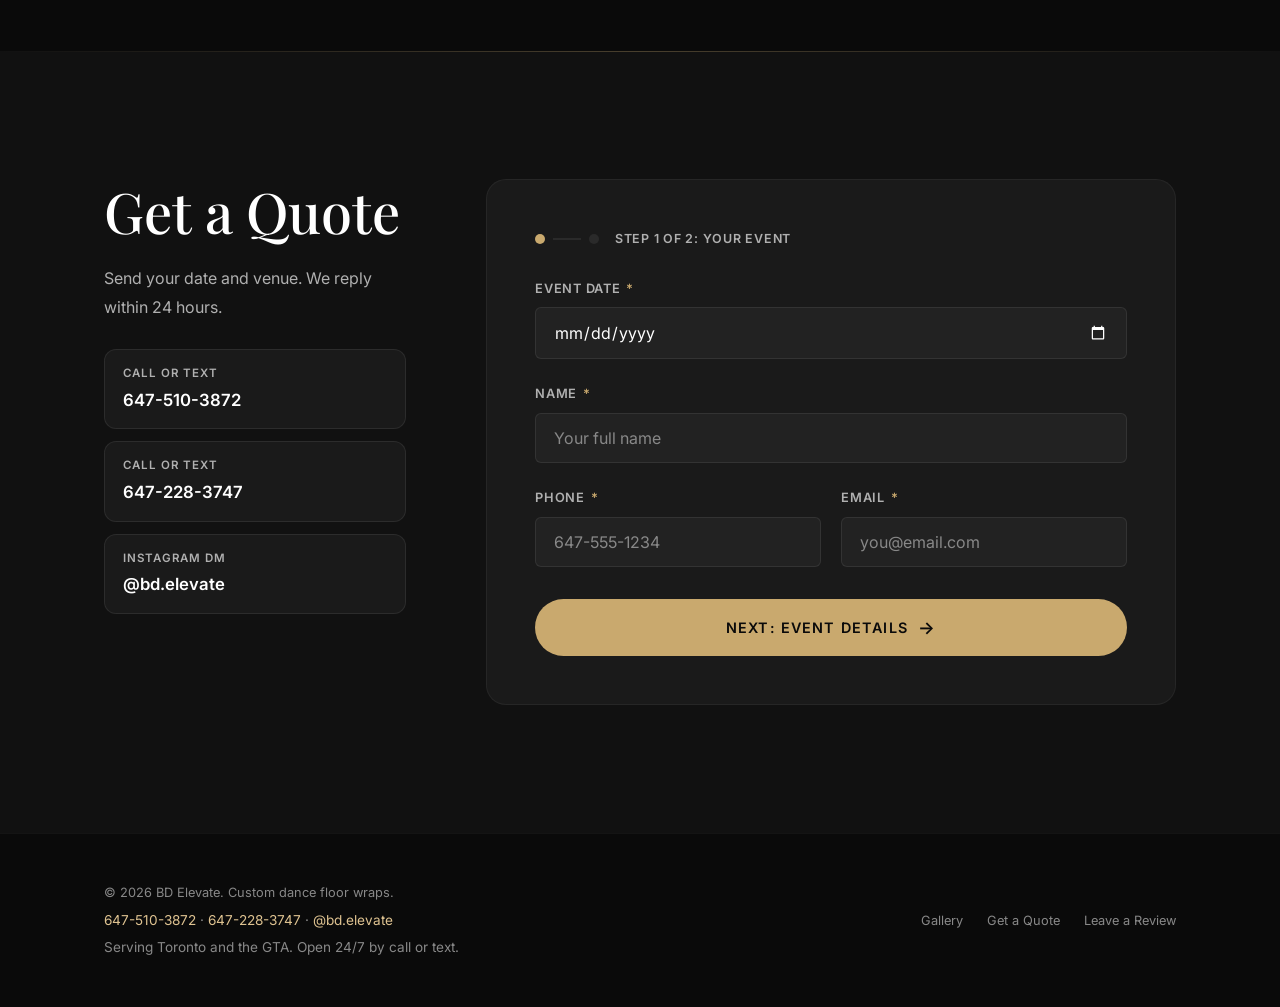
==== commit 761d6144: "Homepage: add reels, reviews and 3-step how it works above the quote form Co-Authored-By: Claude Opu" ====
--- a/index.html
+++ b/index.html
@@ -17,7 +17,7 @@
   <link rel="preconnect" href="https://fonts.gstatic.com" crossorigin />
   <link rel="stylesheet" href="https://fonts.googleapis.com/css2?family=Playfair+Display:ital,wght@0,400;0,500;0,600;0,700;1,400;1,500&amp;family=Inter:wght@300;400;500;600;700&amp;display=swap" />
   <link rel="preload" as="image" href="assets/photos/hero-rd-1000.jpg" imagesrcset="assets/photos/hero-rd-700.jpg 700w, assets/photos/hero-rd-1000.jpg 1000w" imagesizes="(max-width: 1024px) 92vw, 42vw" />
-  <link rel="stylesheet" href="styles.css?v=20261030c" />
+  <link rel="stylesheet" href="styles.css?v=20261030d" />
   
   <!-- Business details for Google -->
   <script type="application/ld+json">
@@ -277,6 +277,78 @@
   </section>
 
   <!-- ============================
+       INSTAGRAM REELS
+       ============================ -->
+  <section class="home-insta" id="instagram">
+    <div class="container">
+      <h2 class="section-heading home-insta__heading">Watch Our Installs</h2>
+      <div class="reels" id="reels">
+        
+        <div class="reels__row">
+        <div class="reel">
+          <blockquote class="instagram-media reel__embed" data-instgrm-permalink="https://www.instagram.com/reel/Ddh_o91RyrM/?utm_source=ig_embed&amp;utm_campaign=loading" data-instgrm-version="14">
+            <a href="https://www.instagram.com/reel/Ddh_o91RyrM/" target="_blank" rel="noopener noreferrer" class="reel__fallback">
+              <span class="reel__play" aria-hidden="true">&#9654;</span>
+              <span class="reel__label">Watch on Instagram</span>
+            </a>
+          </blockquote>
+        </div>
+        <div class="reel">
+          <blockquote class="instagram-media reel__embed" data-instgrm-permalink="https://www.instagram.com/reel/Dby5uvNRC-W/?utm_source=ig_embed&amp;utm_campaign=loading" data-instgrm-version="14">
+            <a href="https://www.instagram.com/reel/Dby5uvNRC-W/" target="_blank" rel="noopener noreferrer" class="reel__fallback">
+              <span class="reel__play" aria-hidden="true">&#9654;</span>
+              <span class="reel__label">Watch on Instagram</span>
+            </a>
+          </blockquote>
+        </div>
+        <div class="reel">
+          <blockquote class="instagram-media reel__embed" data-instgrm-permalink="https://www.instagram.com/reel/DeFHii-Rl1c/?utm_source=ig_embed&amp;utm_campaign=loading" data-instgrm-version="14">
+            <a href="https://www.instagram.com/reel/DeFHii-Rl1c/" target="_blank" rel="noopener noreferrer" class="reel__fallback">
+              <span class="reel__play" aria-hidden="true">&#9654;</span>
+              <span class="reel__label">Watch on Instagram</span>
+            </a>
+          </blockquote>
+        </div>
+        </div>
+      </div>
+
+      <div class="work__cta">
+        <a href="https://www.instagram.com/bd.elevate/" target="_blank" rel="noopener noreferrer" class="btn btn--outline">Follow @bd.elevate</a>
+      </div>
+    </div>
+  </section>
+
+  <!-- ============================
+       REVIEWS
+       ============================ -->
+  <section class="reviews" id="reviews">
+    <div class="container">
+      <div class="reviews__card">
+        <div class="reviews__stars" aria-hidden="true">&#9733;&#9733;&#9733;&#9733;&#9733;</div>
+        <h2 class="reviews__title">Reviews</h2>
+        <!-- Live Google reviews widget goes here once connected -->
+        <div class="reviews__widget" id="reviews-widget"></div>
+        <p class="reviews__text">Had a BD Elevate floor at your event? We'd love a quick review.</p>
+        <a href="https://g.page/r/CS4Yr2yBOHuZEBM/review" target="_blank" rel="noopener noreferrer" class="btn btn--primary">Leave a Google Review <span class="btn__arrow">→</span></a>
+      </div>
+    </div>
+  </section>
+
+  <!-- ============================
+       HOW IT WORKS
+       ============================ -->
+  <section class="steps" id="how">
+    <div class="container">
+      <h2 class="section-heading steps__heading">How It Works</h2>
+      <ol class="steps__list">
+        <li class="steps__item"><span class="steps__num">1</span><span class="steps__text">Send your date &amp; venue</span></li>
+        <li class="steps__item"><span class="steps__num">2</span><span class="steps__text">Approve your design</span></li>
+        <li class="steps__item"><span class="steps__num">3</span><span class="steps__text">We install &amp; remove</span></li>
+      </ol>
+    </div>
+  </section>
+
+  <!-- ============================
        QUOTE / CONTACT
        ============================ -->
   <section class="quote-section" id="quote">
@@ -451,6 +523,6 @@
     <a href="#quote" class="action-bar__item action-bar__item--primary" id="bar-quote">Get a Quote</a>
   </nav>
 
-  <script src="script.js?v=20261030c"></script>
+  <script src="script.js?v=20261030d"></script>
 </body>
 </html>
--- a/styles.css
+++ b/styles.css
@@ -1799,3 +1799,23 @@
 .gallery-reels { padding: 20px 0 40px; background: var(--clr-black); }
 .quote__info-text { margin-bottom: 0; }
 @media (max-width: 768px) { .quote__contact { display: none; } .quote__wrapper { gap: 24px; } }
+
+/* Homepage extras: reels, reviews, 3 steps (compact) */
+.home-insta { padding: 70px 0 60px; background: var(--clr-dark); }
+.home-insta__heading, .steps__heading { text-align: center; margin-bottom: 28px; }
+.home-insta .reels { margin-bottom: 8px; }
+.reviews { padding: 60px 0; background: var(--clr-black); }
+.reviews__card { padding: 44px 28px; }
+.reviews__title { margin-bottom: 10px; }
+.reviews__text { margin-bottom: 22px; }
+.steps { padding: 20px 0 70px; background: var(--clr-black); }
+.steps__list { list-style: none; margin: 0 auto; padding: 0; display: grid; grid-template-columns: repeat(3, minmax(0,1fr)); gap: 16px; max-width: 900px; }
+.steps__item { display: flex; align-items: center; gap: 14px; padding: 18px 20px; border-radius: var(--radius-md); background: var(--clr-dark-2); border: 1px solid rgba(255,255,255,0.06); }
+.steps__num { flex: 0 0 36px; height: 36px; border-radius: 50%; display: flex; align-items: center; justify-content: center; background: var(--clr-gold); color: var(--clr-black); font-weight: 700; }
+.steps__text { color: var(--clr-white); font-size: 0.98rem; }
+@media (max-width: 768px) {
+  .home-insta { padding: 50px 0 40px; }
+  .reviews { padding: 40px 0; }
+  .steps { padding: 10px 0 50px; }
+  .steps__list { grid-template-columns: 1fr; gap: 10px; }
+}
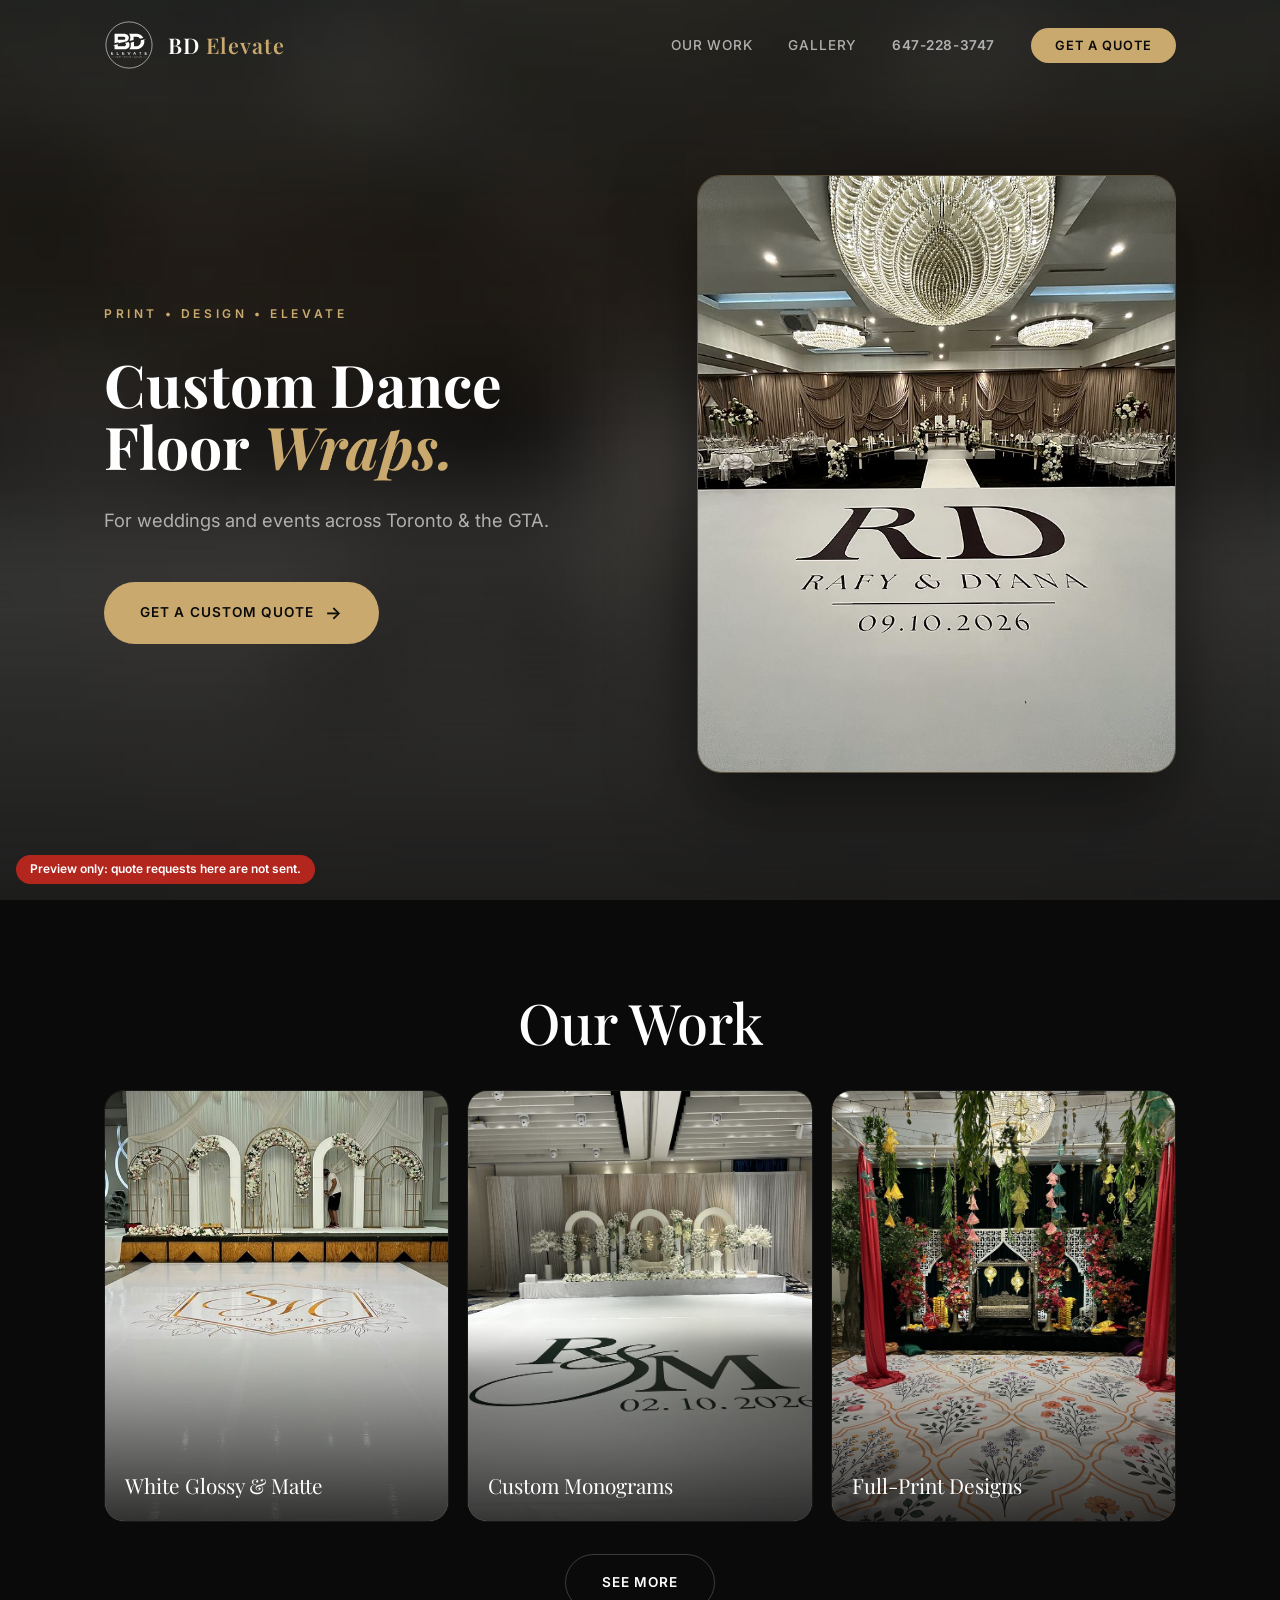
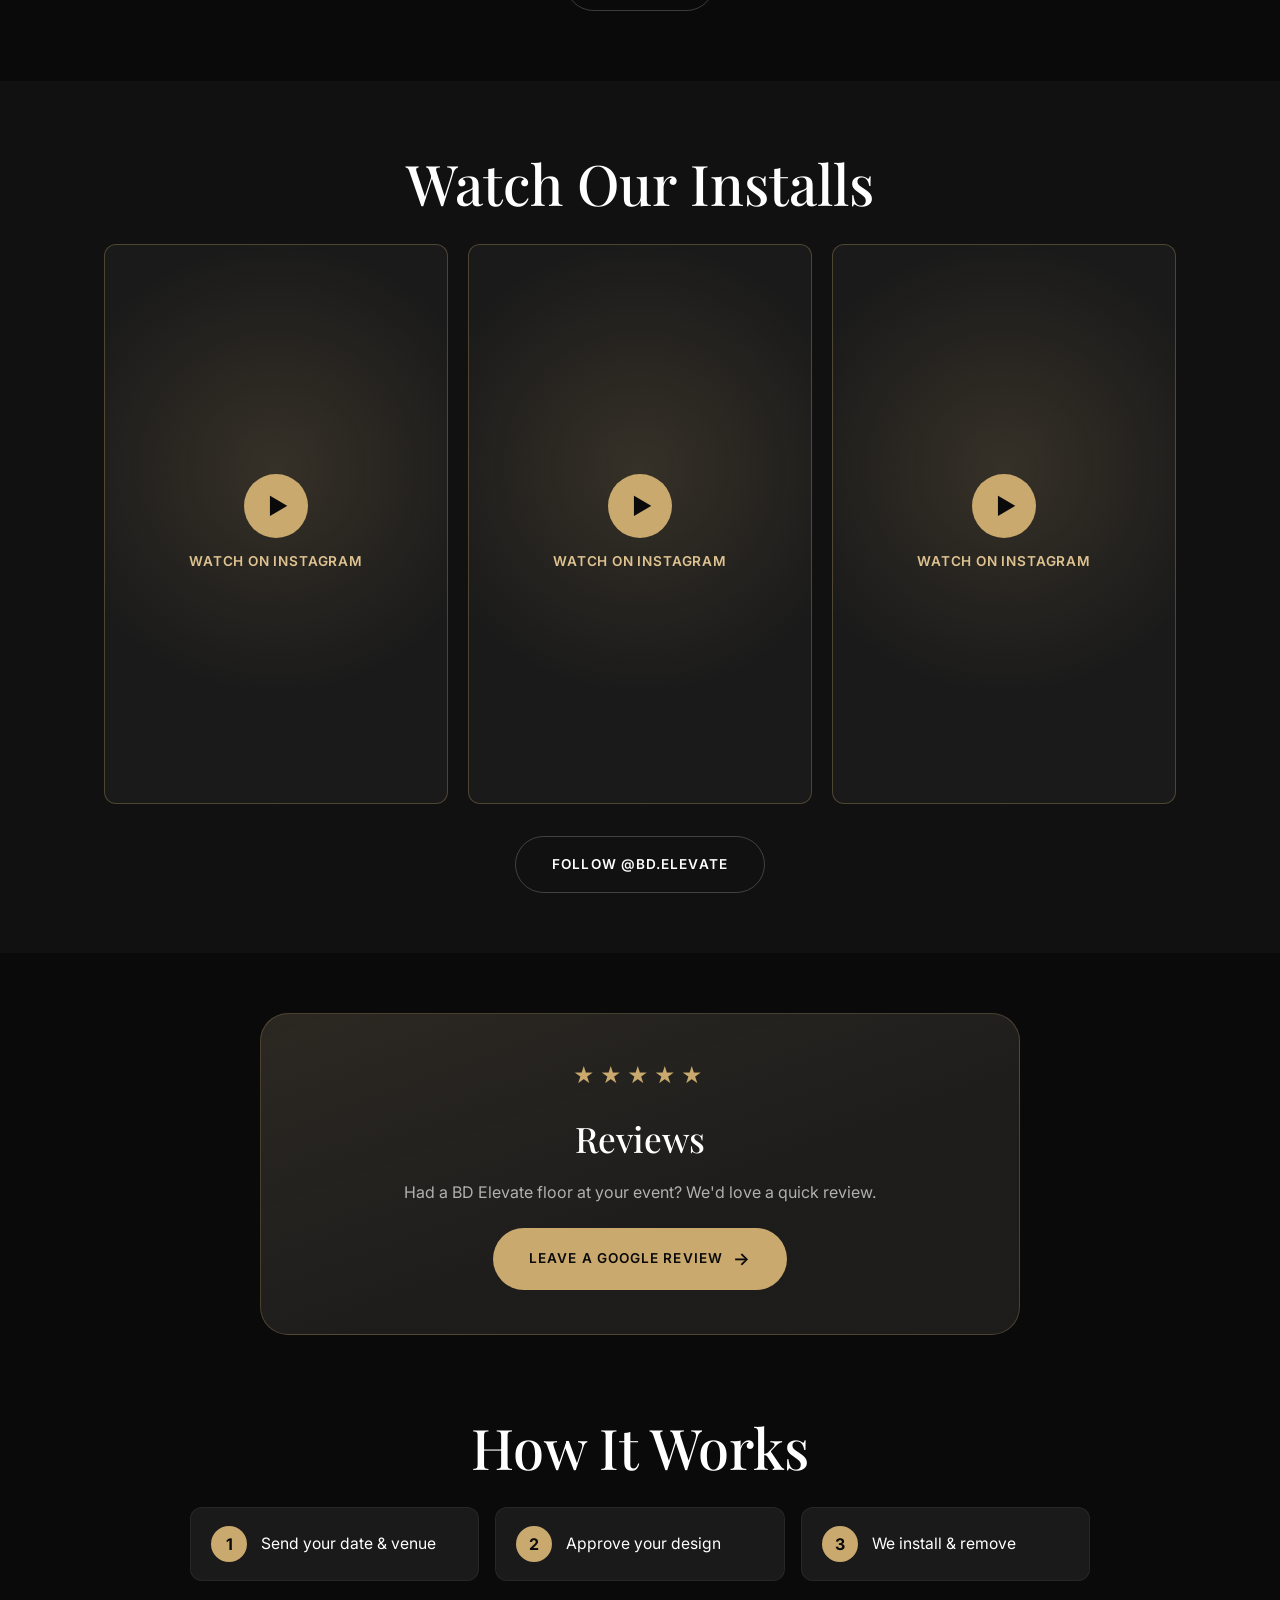
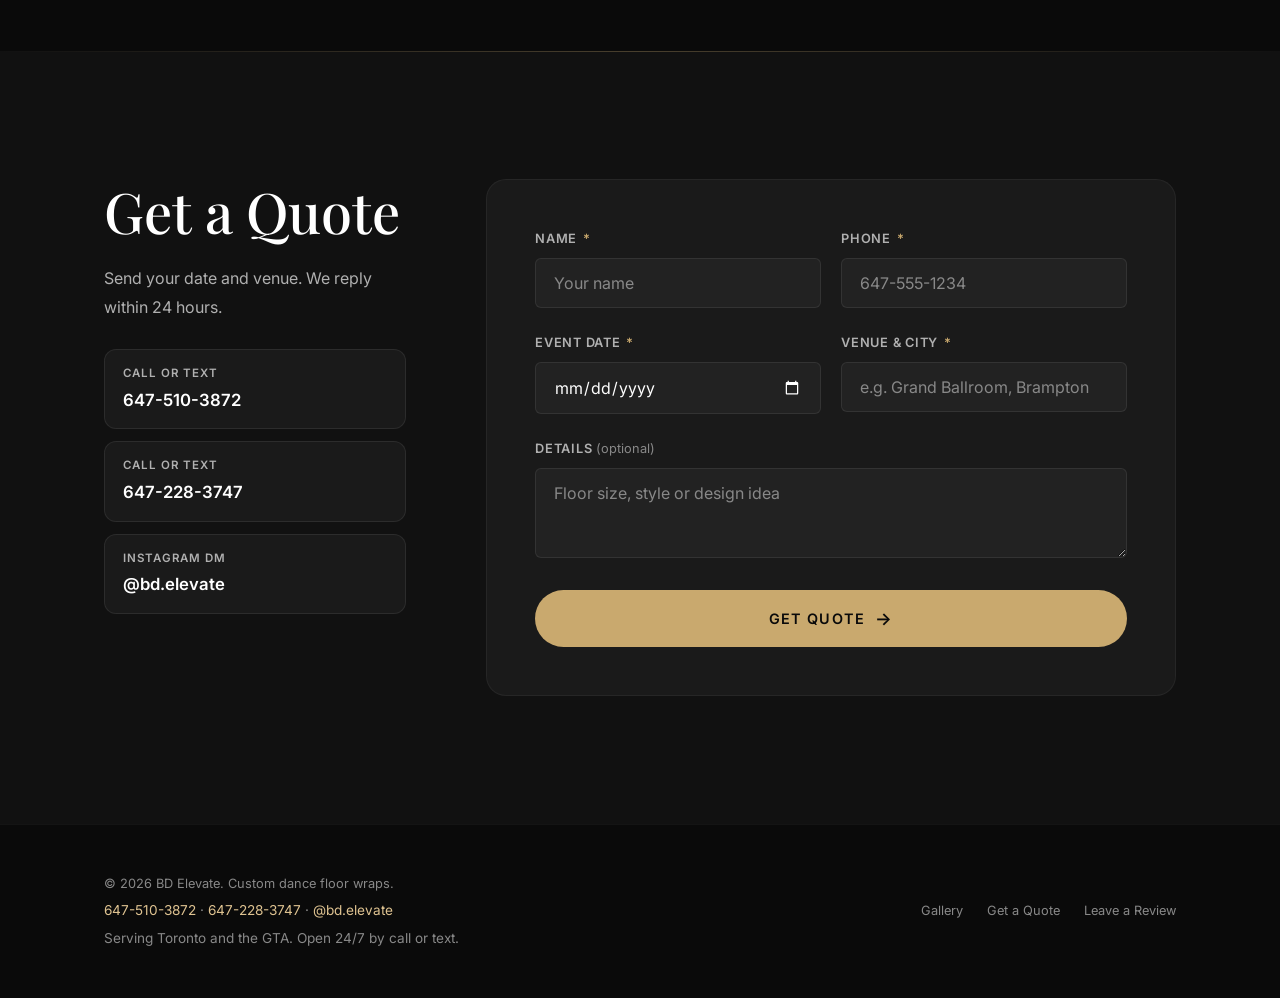
==== commit 8f9ff53b: "One-step quick quote form, See More button, header shows 647-228-3747 Co-Authored-By: Claude Opus 5." ====
--- a/index.html
+++ b/index.html
@@ -17,7 +17,7 @@
   <link rel="preconnect" href="https://fonts.gstatic.com" crossorigin />
   <link rel="stylesheet" href="https://fonts.googleapis.com/css2?family=Playfair+Display:ital,wght@0,400;0,500;0,600;0,700;1,400;1,500&amp;family=Inter:wght@300;400;500;600;700&amp;display=swap" />
   <link rel="preload" as="image" href="assets/photos/hero-rd-1000.jpg" imagesrcset="assets/photos/hero-rd-700.jpg 700w, assets/photos/hero-rd-1000.jpg 1000w" imagesizes="(max-width: 1024px) 92vw, 42vw" />
-  <link rel="stylesheet" href="styles.css?v=20261030d" />
+  <link rel="stylesheet" href="styles.css?v=20261030e" />
   
   <!-- Business details for Google -->
   <script type="application/ld+json">
@@ -209,7 +209,7 @@
       <ul class="navbar__links" id="nav-links">
         <li><a href="#work" id="nav-work">Our Work</a></li>
         <li><a href="gallery.html" id="nav-gallery">Gallery</a></li>
-        <li><a href="tel:+16475103872" class="navbar__phone" id="nav-phone">647-510-3872</a></li>
+        <li><a href="tel:+16472283747" class="navbar__phone" id="nav-phone">647-228-3747</a></li>
         <li><a href="#quote" class="navbar__cta" id="nav-cta">Get a Quote</a></li>
       </ul>
     </div>
@@ -271,7 +271,7 @@
         </a>
       </div>
       <div class="work__cta">
-        <a href="gallery.html" class="btn btn--outline">See All Our Work</a>
+        <a href="gallery.html" class="btn btn--outline">See More</a>
       </div>
     </div>
   </section>
@@ -368,120 +368,44 @@
 
         <div class="quote__form-wrapper reveal reveal-delay-2">
           <form class="quote__form" id="quote-form" action="https://formsubmit.co/bdelevate6@gmail.com" method="POST" novalidate>
-            <div class="form-steps" aria-hidden="true">
-              <span class="form-steps__dot is-active" data-dot="1"></span>
-              <span class="form-steps__bar"></span>
-              <span class="form-steps__dot" data-dot="2"></span>
-              <span class="form-steps__label" id="form-steps-label">Step 1 of 2: Your event</span>
+            <div class="form-row">
+              <div class="form-group">
+                <label for="field-name">Name <span class="required">*</span></label>
+                <input type="text" id="field-name" name="name" placeholder="Your name" autocomplete="name" required />
+              </div>
+              <div class="form-group">
+                <label for="field-phone">Phone <span class="required">*</span></label>
+                <input type="tel" id="field-phone" name="phone" placeholder="647-555-1234" autocomplete="tel" inputmode="tel" pattern="[0-9()+\-. ]{10,}" required />
+              </div>
             </div>
 
-            <fieldset class="form-step" data-step="1">
-              <legend class="visually-hidden">Your event and contact details</legend>
+            <div class="form-row">
               <div class="form-group">
                 <label for="field-date">Event Date <span class="required">*</span></label>
                 <input type="date" id="field-date" name="event-date" required />
-                <p class="form-hint" id="date-hint" hidden>Popular wedding-season date: these book up fast, so send your request soon.</p>
               </div>
-
               <div class="form-group">
-                <label for="field-name">Name <span class="required">*</span></label>
-                <input type="text" id="field-name" name="name" placeholder="Your full name" autocomplete="name" required />
+                <label for="field-venue">Venue &amp; City <span class="required">*</span></label>
+                <input type="text" id="field-venue" name="venue" placeholder="e.g. Grand Ballroom, Brampton" required />
               </div>
-
-              <div class="form-row">
-                <div class="form-group">
-                  <label for="field-phone">Phone <span class="required">*</span></label>
-                  <input type="tel" id="field-phone" name="phone" placeholder="647-555-1234" autocomplete="tel" inputmode="tel" pattern="[0-9()+\-. ]{10,}" required />
-                </div>
-                <div class="form-group">
-                  <label for="field-email">Email <span class="required">*</span></label>
-                  <input type="email" id="field-email" name="email" placeholder="you@email.com" autocomplete="email" required />
-                </div>
-              </div>
-
-              <div class="form-submit">
-                <button type="button" class="btn btn--primary" id="form-next-btn">
-                  Next: Event Details
-                  <span class="btn__arrow">→</span>
-                </button>
-              </div>
-            </fieldset>
-
-            <fieldset class="form-step" data-step="2" hidden>
-              <legend class="visually-hidden">Floor details</legend>
-              <div class="form-group">
-                <label for="field-venue">Venue Name &amp; City <span class="required">*</span></label>
-                <input type="text" id="field-venue" name="venue" placeholder="e.g. The Grand Ballroom, Brampton" required />
-              </div>
-
-              <div class="form-row">
-                <div class="form-group">
-                  <label for="field-floor-size">Floor Size <span class="required">*</span></label>
-                  <select id="field-floor-size" name="floor-size" required>
-                    <option value="" disabled selected>Select size</option>
-                    <option value="Under 500 sq ft">Under 500 sq ft</option>
-                    <option value="500-999 sq ft">500 to 999 sq ft</option>
-                    <option value="1,000-1,999 sq ft">1,000 to 1,999 sq ft</option>
-                    <option value="2,000+ sq ft">2,000+ sq ft (full hall)</option>
-                    <option value="Not sure">Not sure yet</option>
-                  </select>
-                </div>
-                <div class="form-group">
-                  <label for="field-floor-type">Existing Floor</label>
-                  <select id="field-floor-type" name="floor-type">
-                    <option value="" selected>Select (optional)</option>
-                    <option value="Hardwood">Hardwood</option>
-                    <option value="Tile">Tile</option>
-                    <option value="Concrete">Concrete</option>
-                    <option value="Carpet">Carpet</option>
-                    <option value="Other">Other / Not sure</option>
-                  </select>
-                </div>
-              </div>
-
-              <div class="form-group" role="group" aria-labelledby="style-label">
-                <span class="form-label" id="style-label">Style <span class="required">*</span></span>
-                <div class="chips">
-                  <label class="chip"><input type="radio" name="style" value="White glossy" required /><span>White glossy</span></label>
-                  <label class="chip"><input type="radio" name="style" value="White matte" /><span>White matte</span></label>
-                  <label class="chip"><input type="radio" name="style" value="Custom monogram" /><span>Monogram</span></label>
-                  <label class="chip"><input type="radio" name="style" value="Full print" /><span>Full print</span></label>
-                  <label class="chip"><input type="radio" name="style" value="Not sure" /><span>Not sure</span></label>
-                </div>
-              </div>
-
-              <div class="form-group">
-                <label for="field-design-idea">Design Idea</label>
-                <textarea id="field-design-idea" name="design-idea" placeholder="Names or initials, colours, theme, or anything else. You can also text us an inspiration photo at 647-510-3872."></textarea>
-              </div>
-
-              <div class="form-group">
-                <label for="field-source">How did you hear about us?</label>
-                <select id="field-source" name="heard-from">
-                  <option value="" selected>Select (optional)</option>
-                  <option value="Instagram">Instagram</option>
-                  <option value="Google">Google</option>
-                  <option value="Facebook">Facebook / Marketplace</option>
-                  <option value="Decorator or venue">Decorator or venue</option>
-                  <option value="Friend or family">Friend or family</option>
-                  <option value="Other">Other</option>
-                </select>
-              </div>
-
-              <input type="text" name="_honey" class="form-honey" tabindex="-1" autocomplete="off" aria-hidden="true" />
-
-              <div class="form-actions">
-                <button type="button" class="form-back" id="form-back-btn">← Back</button>
-                <button type="submit" class="btn btn--primary" id="form-submit-btn">
-                  Request Quote
-                  <span class="btn__arrow">→</span>
-                </button>
-              </div>
-            </fieldset>
+            </div>
+
+            <div class="form-group">
+              <label for="field-details">Details <span class="form-optional">(optional)</span></label>
+              <textarea id="field-details" name="details" rows="3" placeholder="Floor size, style or design idea"></textarea>
+            </div>
+
+            <input type="text" name="_honey" class="form-honey" tabindex="-1" autocomplete="off" aria-hidden="true" />
+
+            <div class="form-submit">
+              <button type="submit" class="btn btn--primary" id="form-submit-btn">
+                Get Quote
+                <span class="btn__arrow">→</span>
+              </button>
+            </div>
 
             <p class="form-error" id="form-error" role="alert" hidden>
-              Sorry, something went wrong sending your request. Please try again, or call/text us at
-              <a href="tel:+16475103872">647-510-3872</a> or <a href="tel:+16472283747">647-228-3747</a>.
+              Sorry, something went wrong. Please try again, or call/text <a href="tel:+16472283747">647-228-3747</a> or <a href="tel:+16475103872">647-510-3872</a>.
             </p>
           </form>
 
@@ -523,6 +447,6 @@
     <a href="#quote" class="action-bar__item action-bar__item--primary" id="bar-quote">Get a Quote</a>
   </nav>
 
-  <script src="script.js?v=20261030d"></script>
+  <script src="script.js?v=20261030e"></script>
 </body>
 </html>
--- a/styles.css
+++ b/styles.css
@@ -1819,3 +1819,4 @@
   .steps { padding: 10px 0 50px; }
   .steps__list { grid-template-columns: 1fr; gap: 10px; }
 }
+.form-optional { text-transform: none; letter-spacing: 0; font-weight: 400; color: var(--clr-grey); } .quote__form textarea { min-height: 90px; }
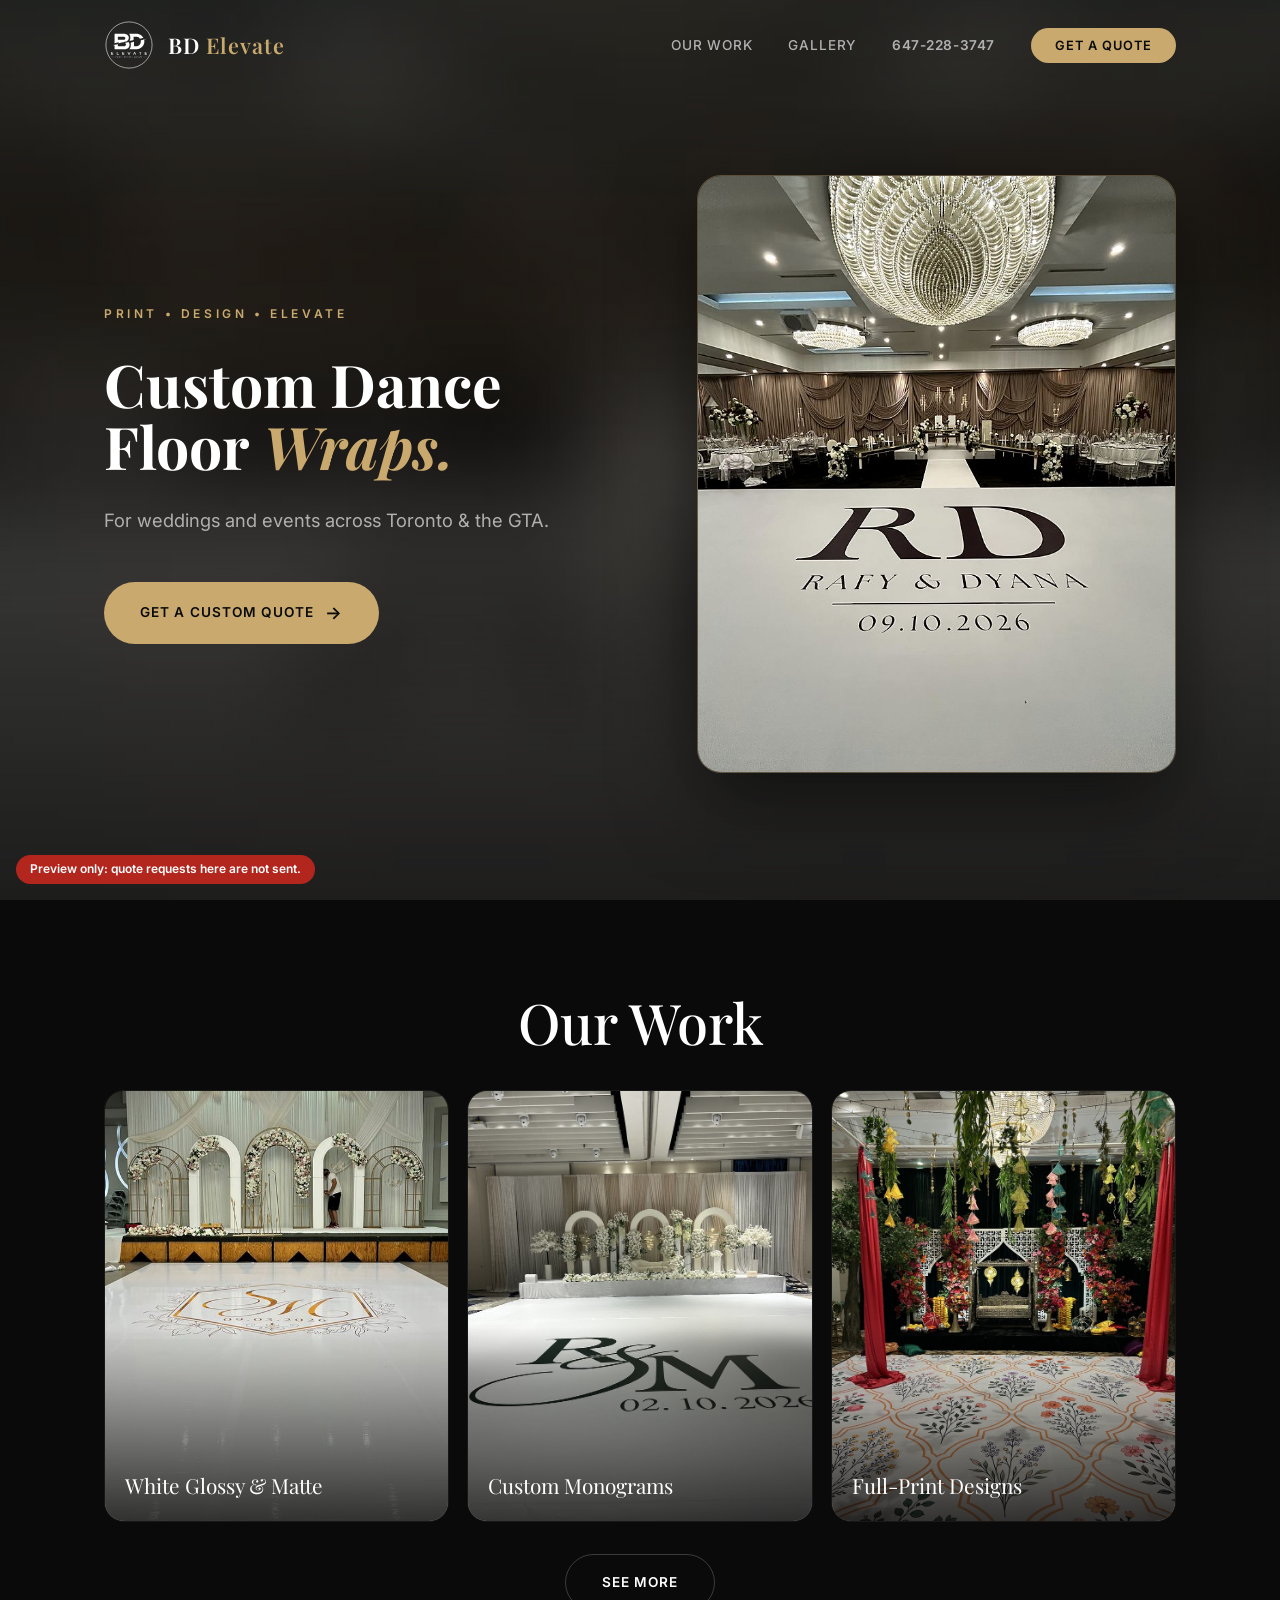
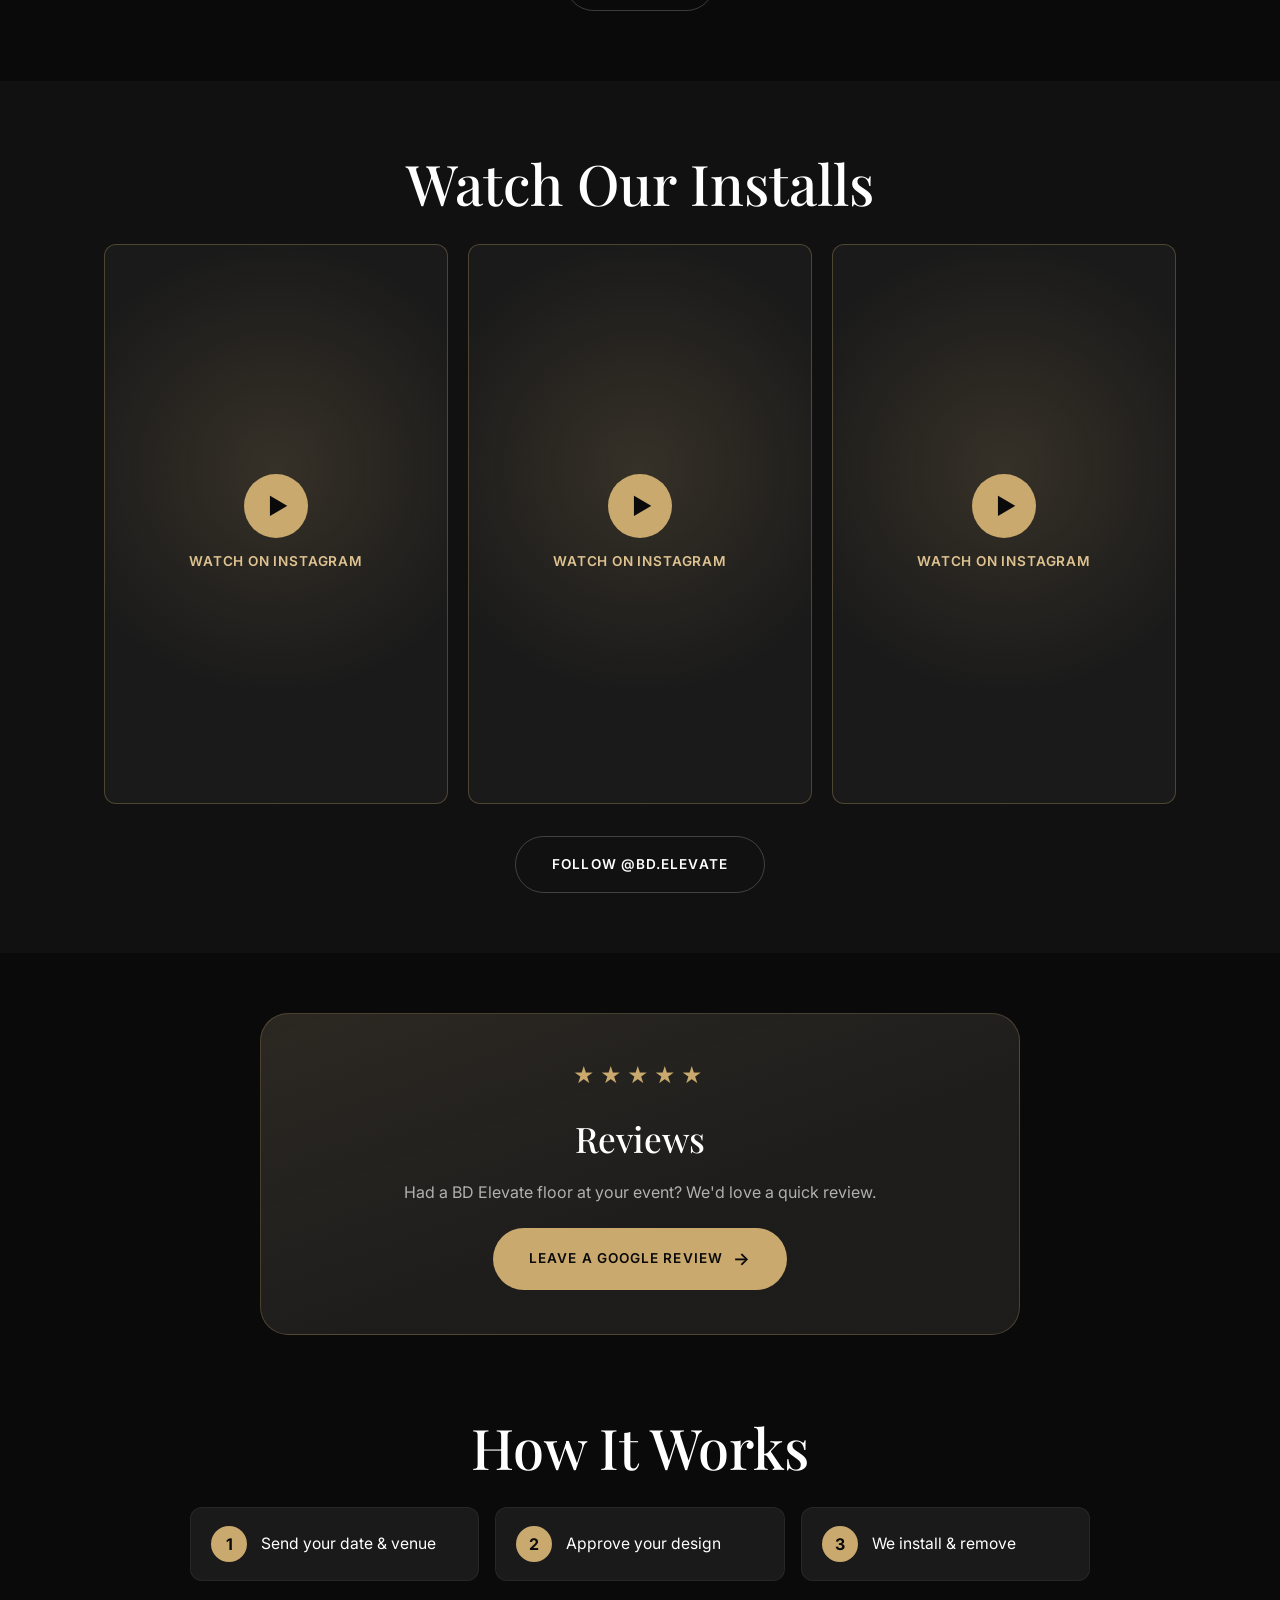
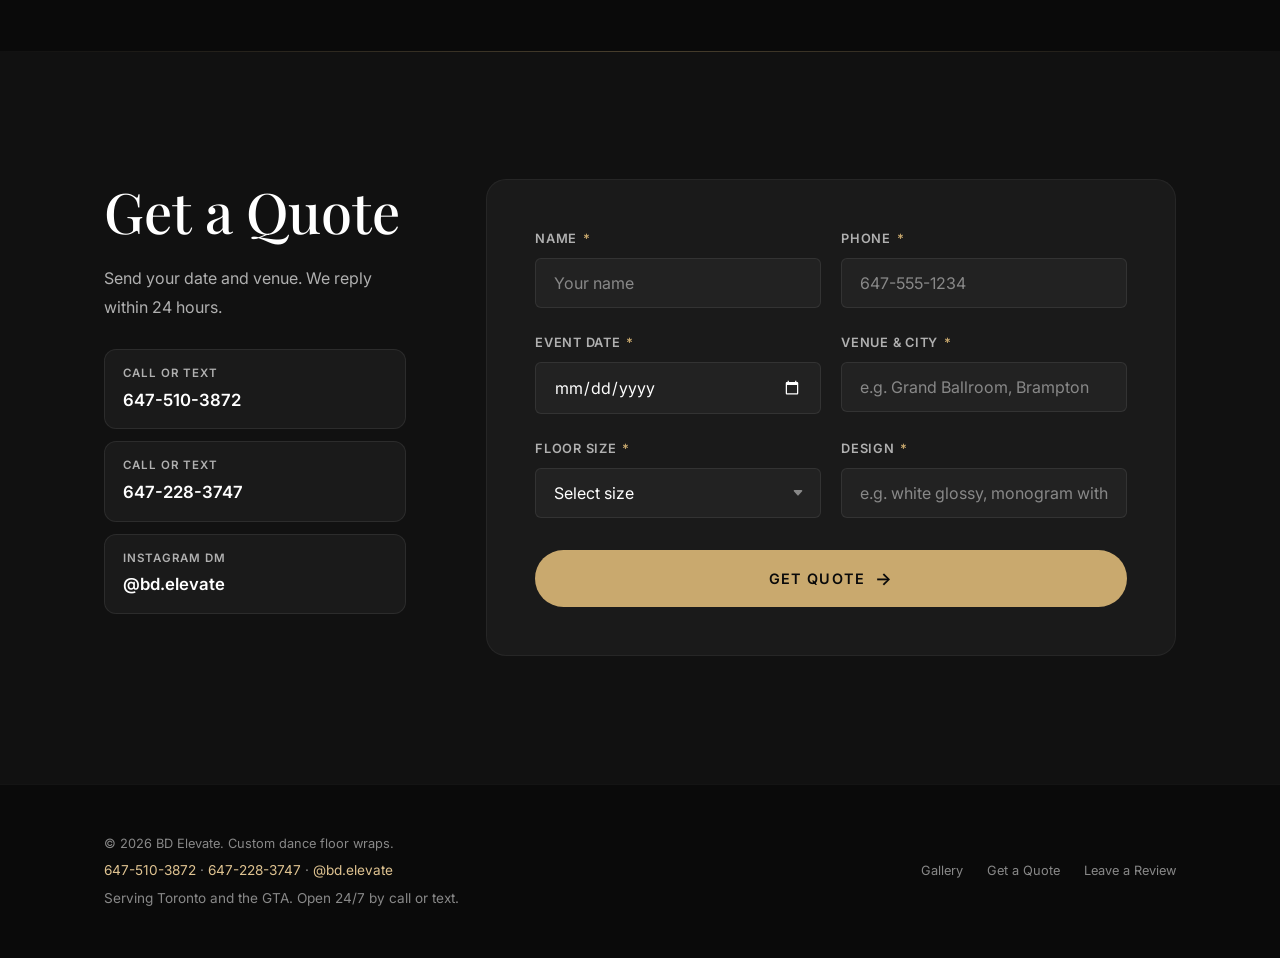
==== commit 669b8428: "Quote form: require floor size and design Co-Authored-By: Claude Opus 5.5 <noreply@anthropic.com> Cl" ====
--- a/index.html
+++ b/index.html
@@ -17,7 +17,7 @@
   <link rel="preconnect" href="https://fonts.gstatic.com" crossorigin />
   <link rel="stylesheet" href="https://fonts.googleapis.com/css2?family=Playfair+Display:ital,wght@0,400;0,500;0,600;0,700;1,400;1,500&amp;family=Inter:wght@300;400;500;600;700&amp;display=swap" />
   <link rel="preload" as="image" href="assets/photos/hero-rd-1000.jpg" imagesrcset="assets/photos/hero-rd-700.jpg 700w, assets/photos/hero-rd-1000.jpg 1000w" imagesizes="(max-width: 1024px) 92vw, 42vw" />
-  <link rel="stylesheet" href="styles.css?v=20261030e" />
+  <link rel="stylesheet" href="styles.css?v=20261030f" />
   
   <!-- Business details for Google -->
   <script type="application/ld+json">
@@ -390,9 +390,22 @@
               </div>
             </div>
 
-            <div class="form-group">
-              <label for="field-details">Details <span class="form-optional">(optional)</span></label>
-              <textarea id="field-details" name="details" rows="3" placeholder="Floor size, style or design idea"></textarea>
+            <div class="form-row">
+              <div class="form-group">
+                <label for="field-floor-size">Floor Size <span class="required">*</span></label>
+                <select id="field-floor-size" name="floor-size" required>
+                  <option value="" disabled selected>Select size</option>
+                  <option value="Under 500 sq ft">Under 500 sq ft</option>
+                  <option value="500-999 sq ft">500 to 999 sq ft</option>
+                  <option value="1,000-1,999 sq ft">1,000 to 1,999 sq ft</option>
+                  <option value="2,000+ sq ft">2,000+ sq ft (full hall)</option>
+                  <option value="Not sure">Not sure yet</option>
+                </select>
+              </div>
+              <div class="form-group">
+                <label for="field-design">Design <span class="required">*</span></label>
+                <input type="text" id="field-design" name="design" placeholder="e.g. white glossy, monogram with initials" required />
+              </div>
             </div>
 
             <input type="text" name="_honey" class="form-honey" tabindex="-1" autocomplete="off" aria-hidden="true" />
@@ -447,6 +460,6 @@
     <a href="#quote" class="action-bar__item action-bar__item--primary" id="bar-quote">Get a Quote</a>
   </nav>
 
-  <script src="script.js?v=20261030e"></script>
+  <script src="script.js?v=20261030f"></script>
 </body>
 </html>
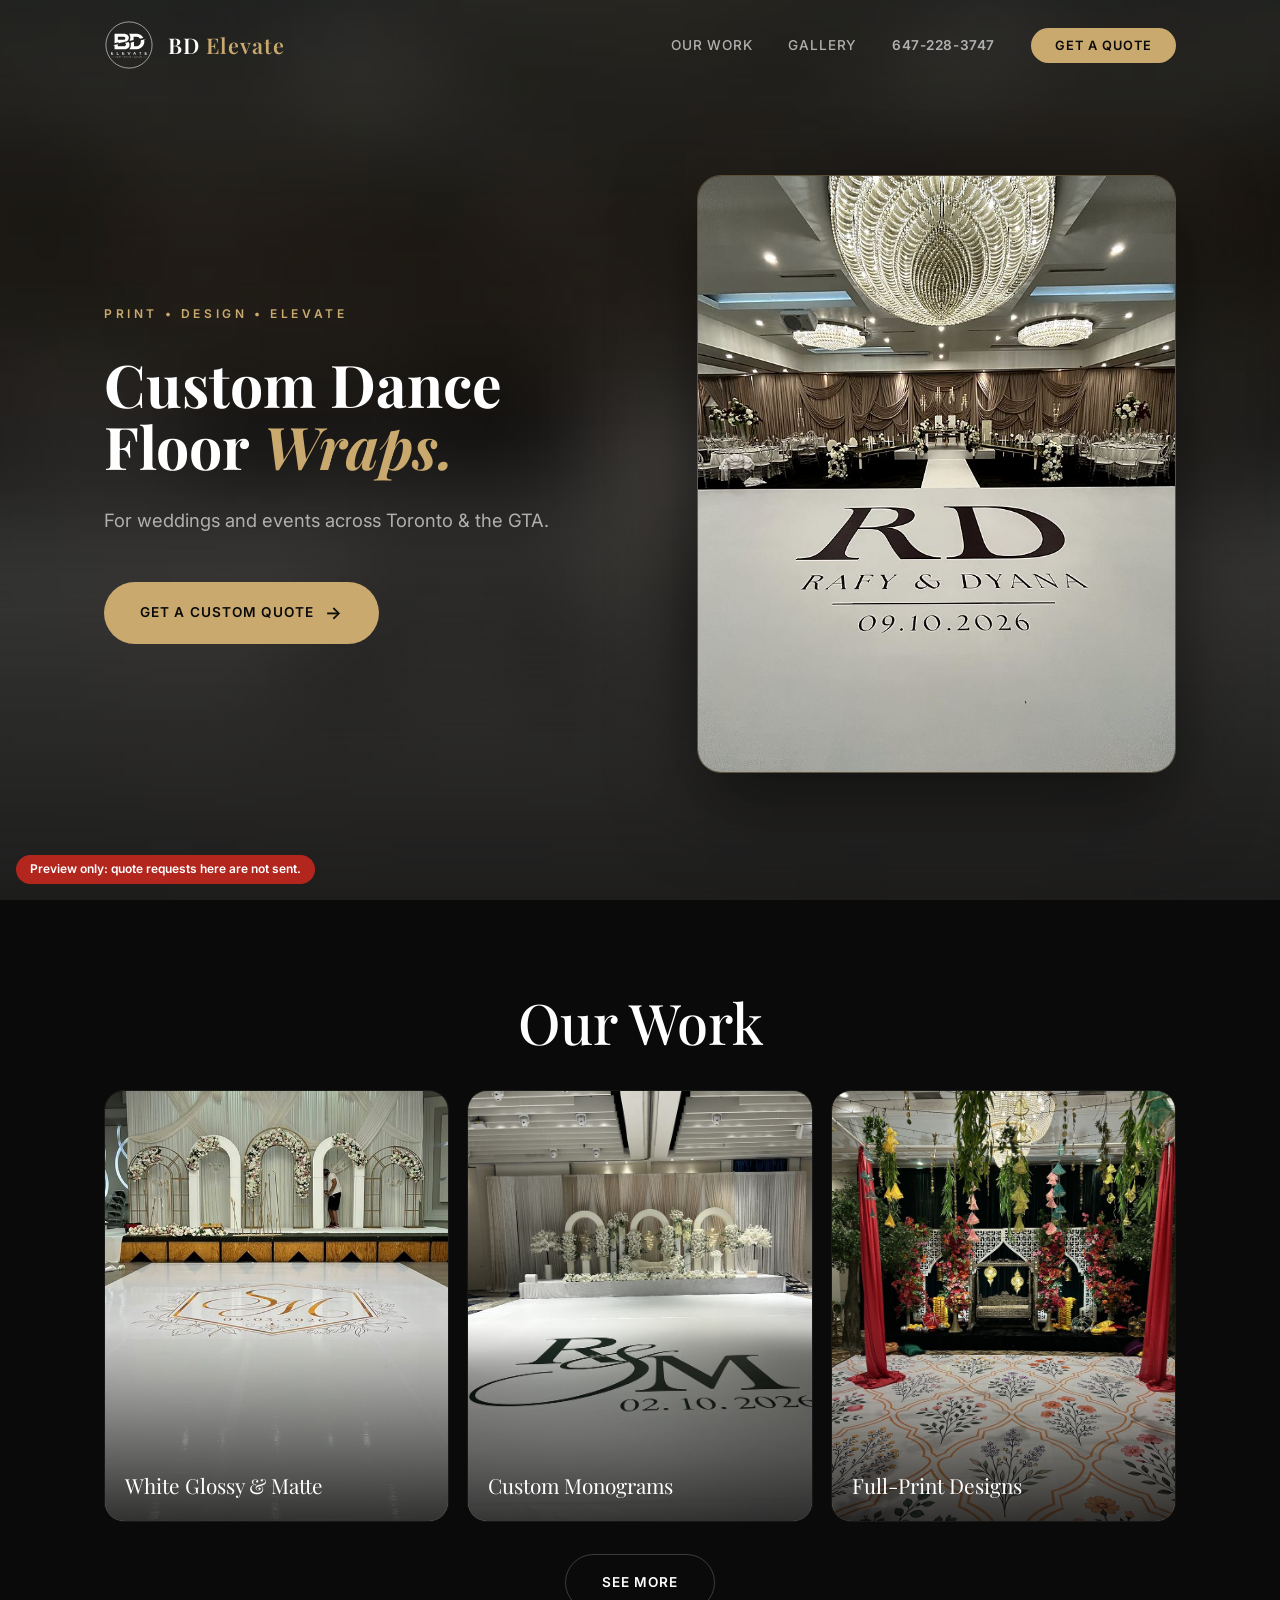
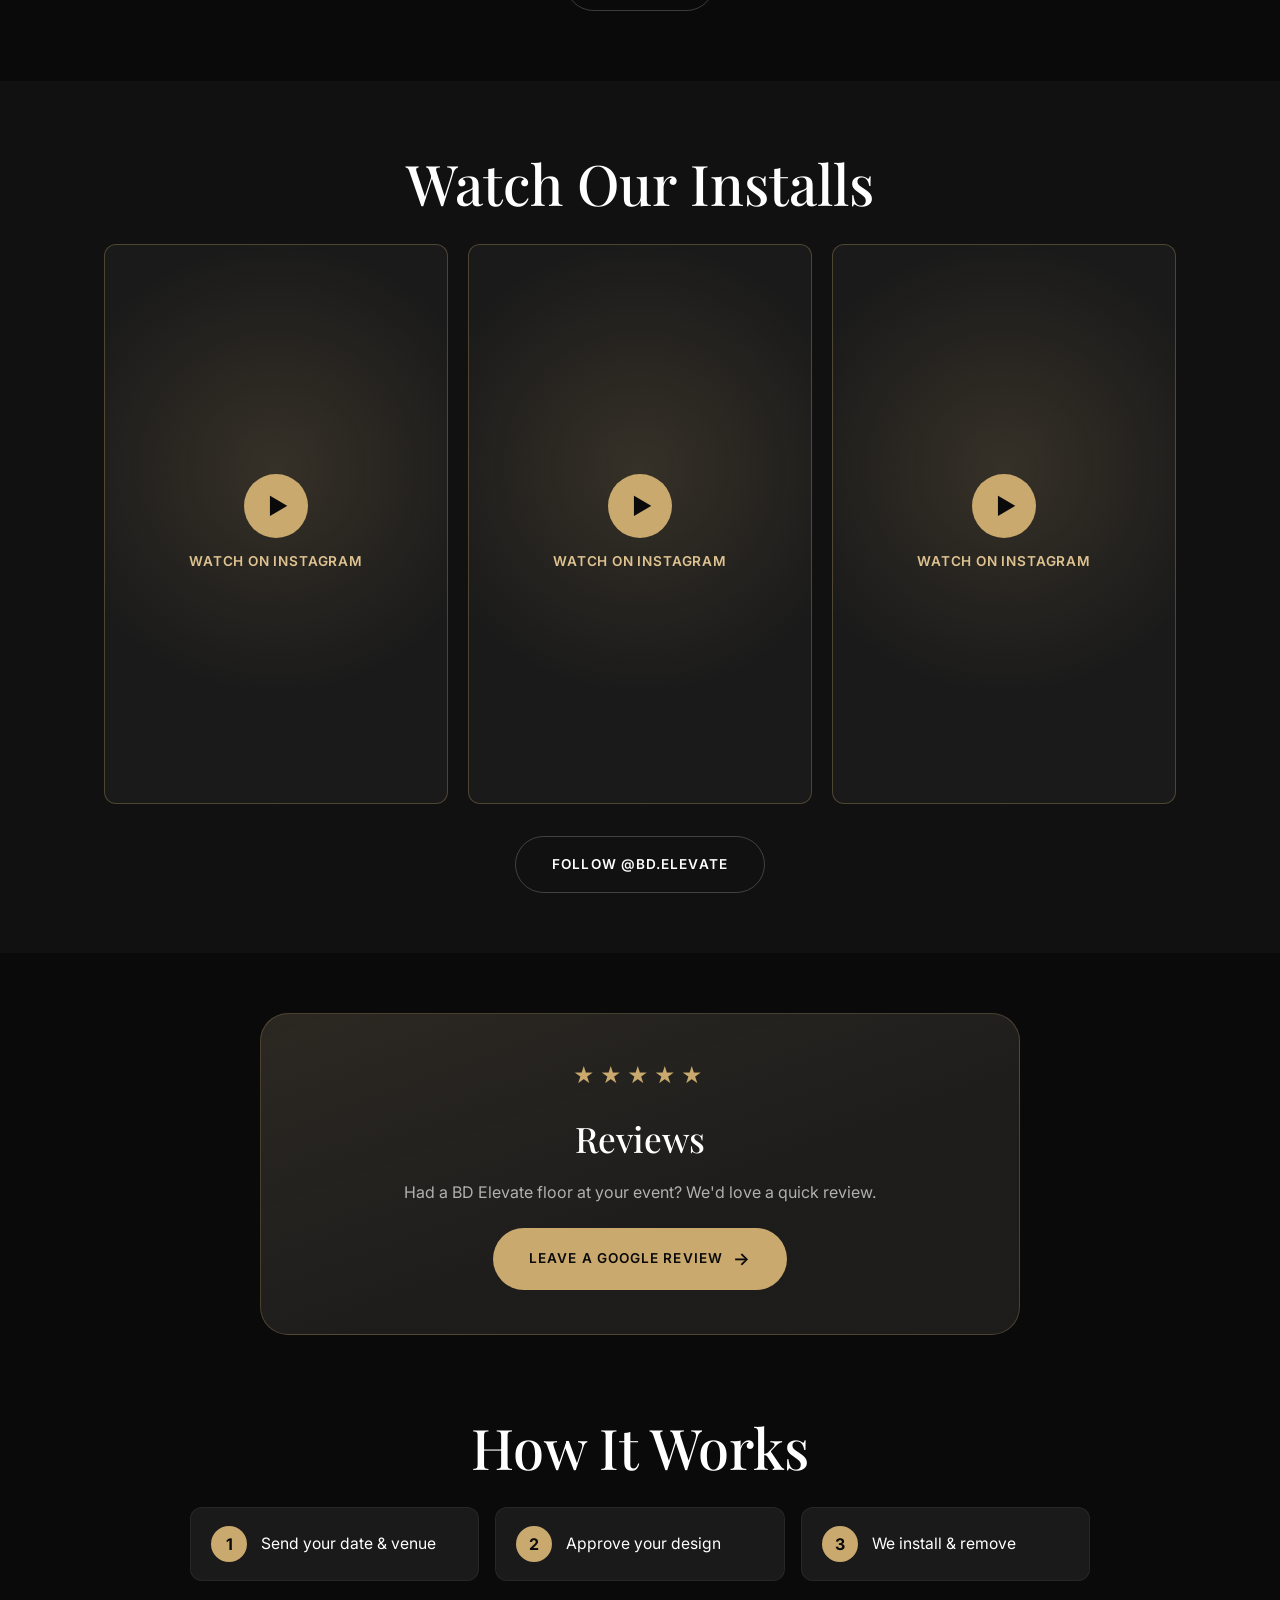
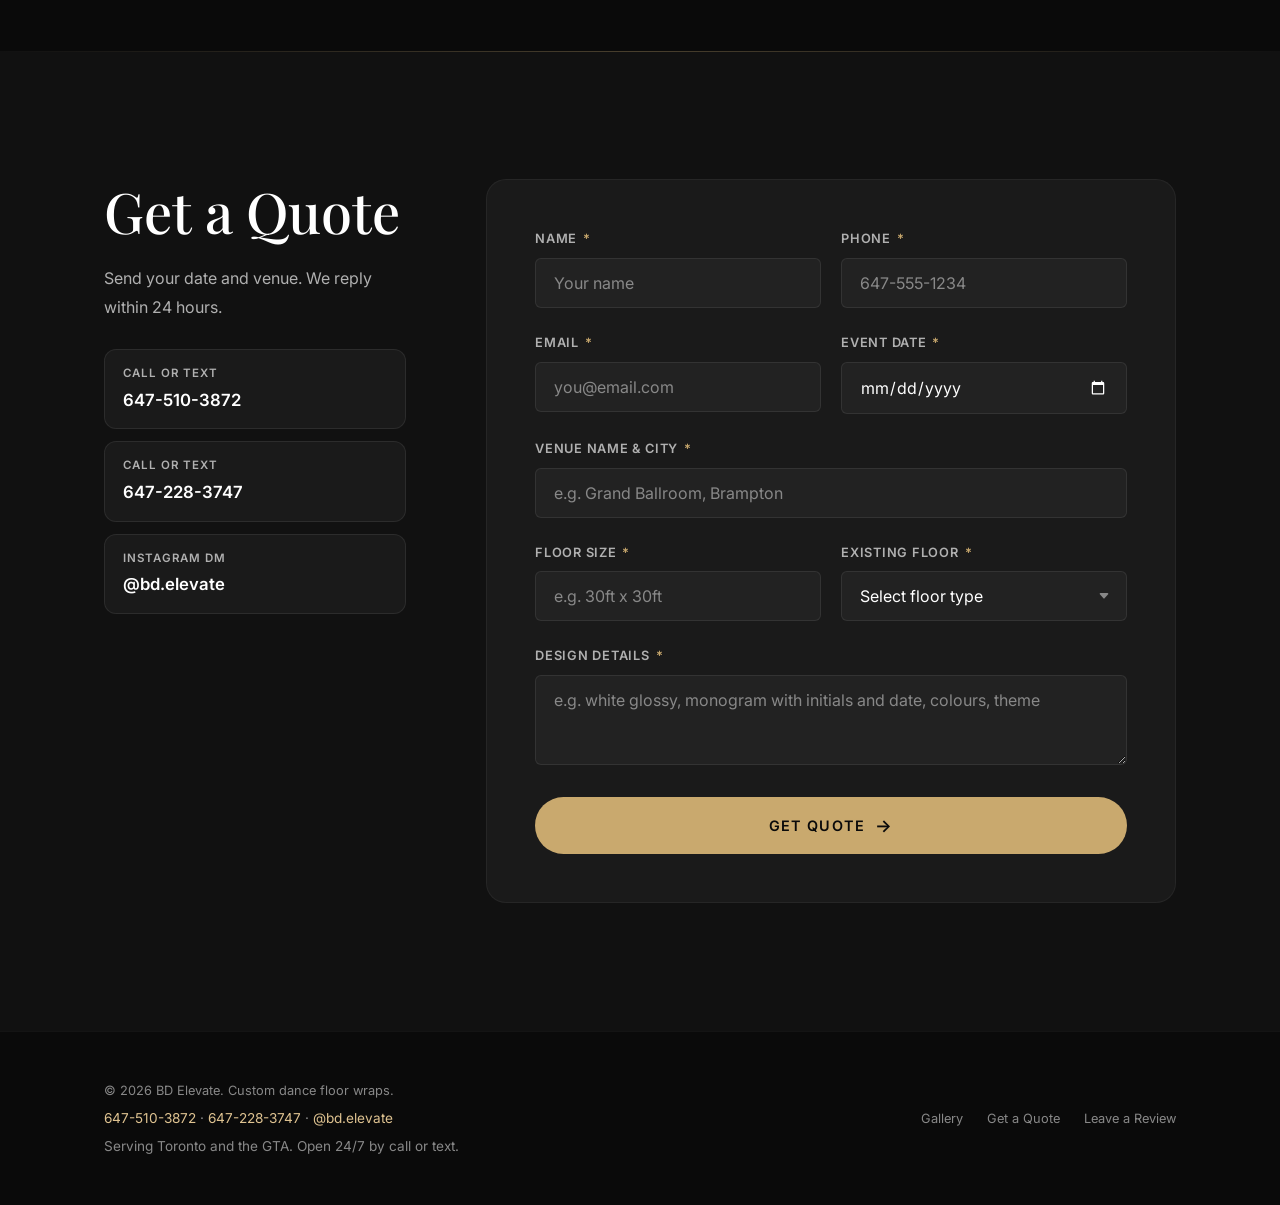
==== commit c106f59b: "Quote form: exact floor size, floor type dropdown, email, required design details Co-Authored-By: Cl" ====
--- a/index.html
+++ b/index.html
@@ -17,7 +17,7 @@
   <link rel="preconnect" href="https://fonts.gstatic.com" crossorigin />
   <link rel="stylesheet" href="https://fonts.googleapis.com/css2?family=Playfair+Display:ital,wght@0,400;0,500;0,600;0,700;1,400;1,500&amp;family=Inter:wght@300;400;500;600;700&amp;display=swap" />
   <link rel="preload" as="image" href="assets/photos/hero-rd-1000.jpg" imagesrcset="assets/photos/hero-rd-700.jpg 700w, assets/photos/hero-rd-1000.jpg 1000w" imagesizes="(max-width: 1024px) 92vw, 42vw" />
-  <link rel="stylesheet" href="styles.css?v=20261030f" />
+  <link rel="stylesheet" href="styles.css?v=20261030g" />
   
   <!-- Business details for Google -->
   <script type="application/ld+json">
@@ -381,31 +381,41 @@
 
             <div class="form-row">
               <div class="form-group">
+                <label for="field-email">Email <span class="required">*</span></label>
+                <input type="email" id="field-email" name="email" placeholder="you@email.com" autocomplete="email" required />
+              </div>
+              <div class="form-group">
                 <label for="field-date">Event Date <span class="required">*</span></label>
                 <input type="date" id="field-date" name="event-date" required />
               </div>
-              <div class="form-group">
-                <label for="field-venue">Venue &amp; City <span class="required">*</span></label>
-                <input type="text" id="field-venue" name="venue" placeholder="e.g. Grand Ballroom, Brampton" required />
-              </div>
+            </div>
+
+            <div class="form-group">
+              <label for="field-venue">Venue Name &amp; City <span class="required">*</span></label>
+              <input type="text" id="field-venue" name="venue" placeholder="e.g. Grand Ballroom, Brampton" required />
             </div>
 
             <div class="form-row">
               <div class="form-group">
                 <label for="field-floor-size">Floor Size <span class="required">*</span></label>
-                <select id="field-floor-size" name="floor-size" required>
-                  <option value="" disabled selected>Select size</option>
-                  <option value="Under 500 sq ft">Under 500 sq ft</option>
-                  <option value="500-999 sq ft">500 to 999 sq ft</option>
-                  <option value="1,000-1,999 sq ft">1,000 to 1,999 sq ft</option>
-                  <option value="2,000+ sq ft">2,000+ sq ft (full hall)</option>
-                  <option value="Not sure">Not sure yet</option>
+                <input type="text" id="field-floor-size" name="floor-size" placeholder="e.g. 30ft x 30ft" required />
+              </div>
+              <div class="form-group">
+                <label for="field-floor-type">Existing Floor <span class="required">*</span></label>
+                <select id="field-floor-type" name="floor-type" required>
+                  <option value="" disabled selected>Select floor type</option>
+                  <option value="Carpet">Carpet</option>
+                  <option value="Hardwood">Hardwood</option>
+                  <option value="Tile">Tile</option>
+                  <option value="Concrete">Concrete</option>
+                  <option value="Other">Other</option>
                 </select>
               </div>
-              <div class="form-group">
-                <label for="field-design">Design <span class="required">*</span></label>
-                <input type="text" id="field-design" name="design" placeholder="e.g. white glossy, monogram with initials" required />
-              </div>
+            </div>
+
+            <div class="form-group">
+              <label for="field-design">Design Details <span class="required">*</span></label>
+              <textarea id="field-design" name="design" rows="3" placeholder="e.g. white glossy, monogram with initials and date, colours, theme" required></textarea>
             </div>
 
             <input type="text" name="_honey" class="form-honey" tabindex="-1" autocomplete="off" aria-hidden="true" />
@@ -460,6 +470,6 @@
     <a href="#quote" class="action-bar__item action-bar__item--primary" id="bar-quote">Get a Quote</a>
   </nav>
 
-  <script src="script.js?v=20261030f"></script>
+  <script src="script.js?v=20261030g"></script>
 </body>
 </html>
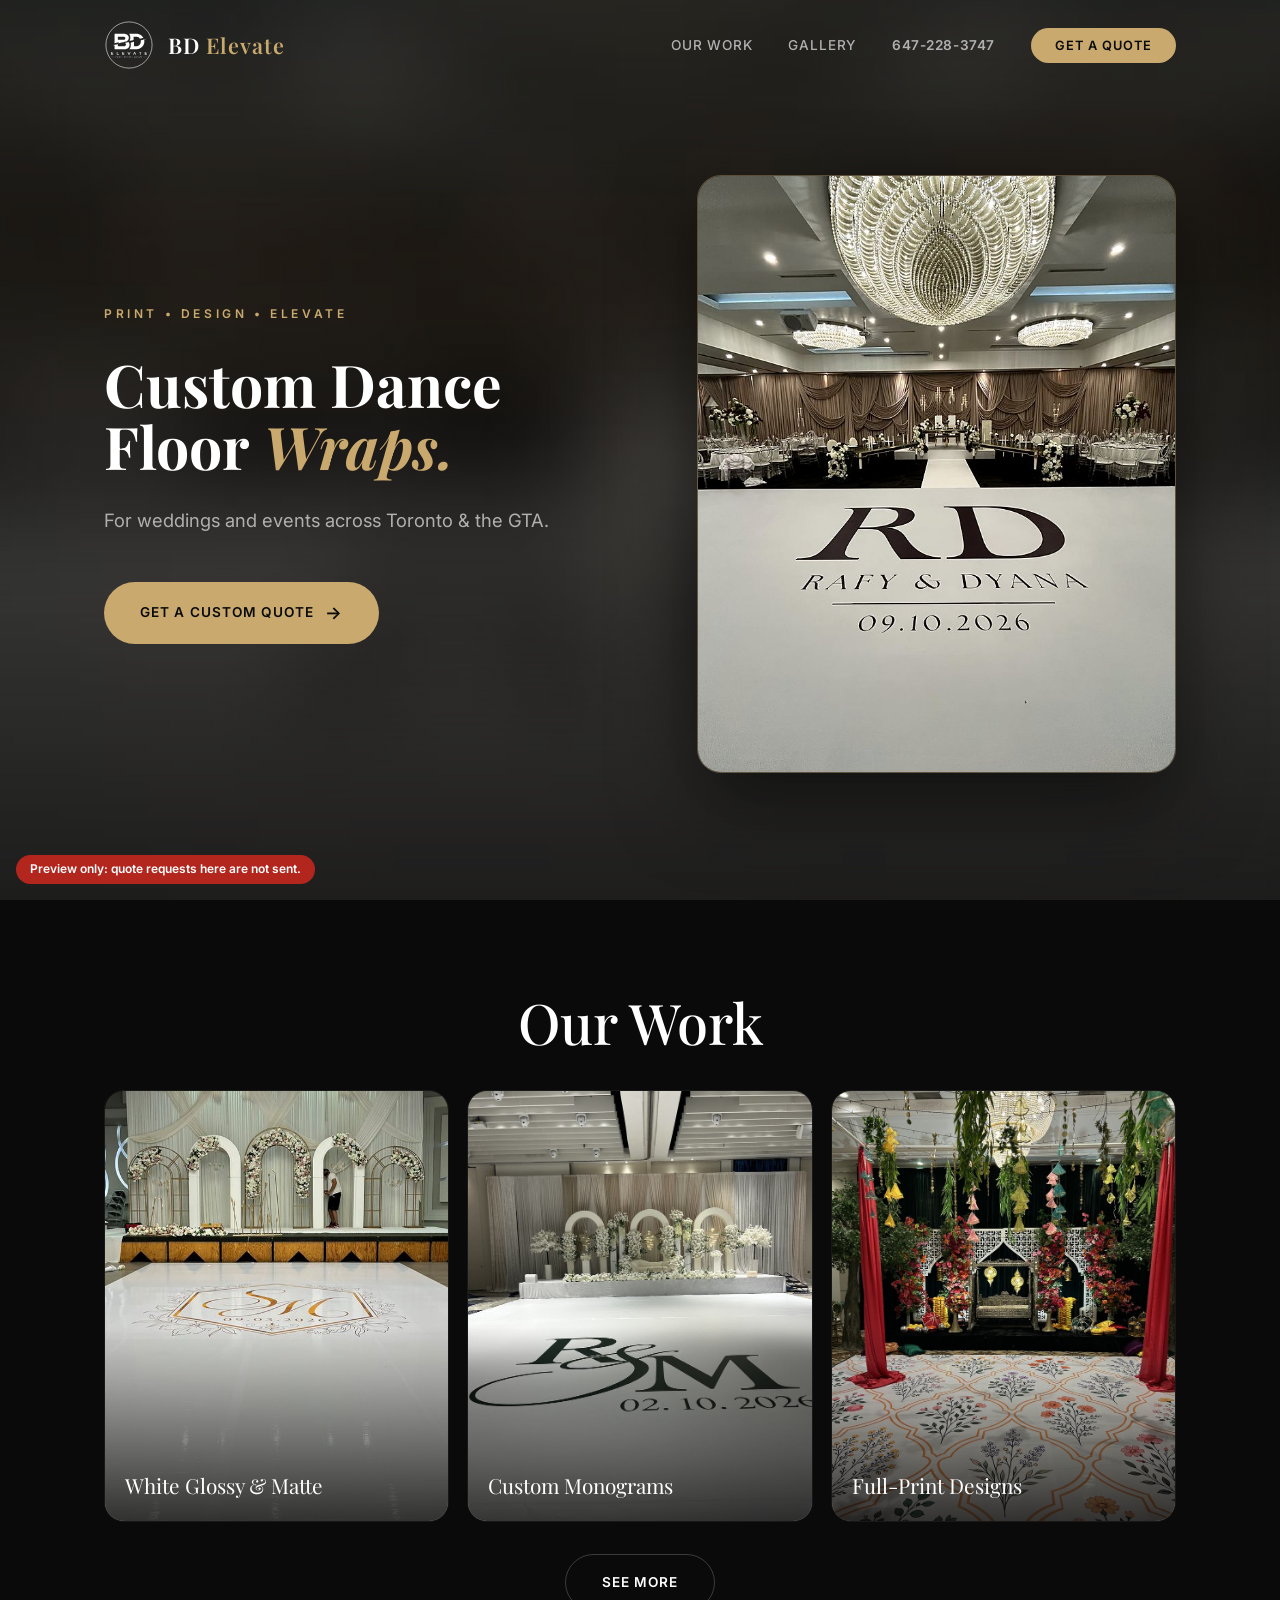
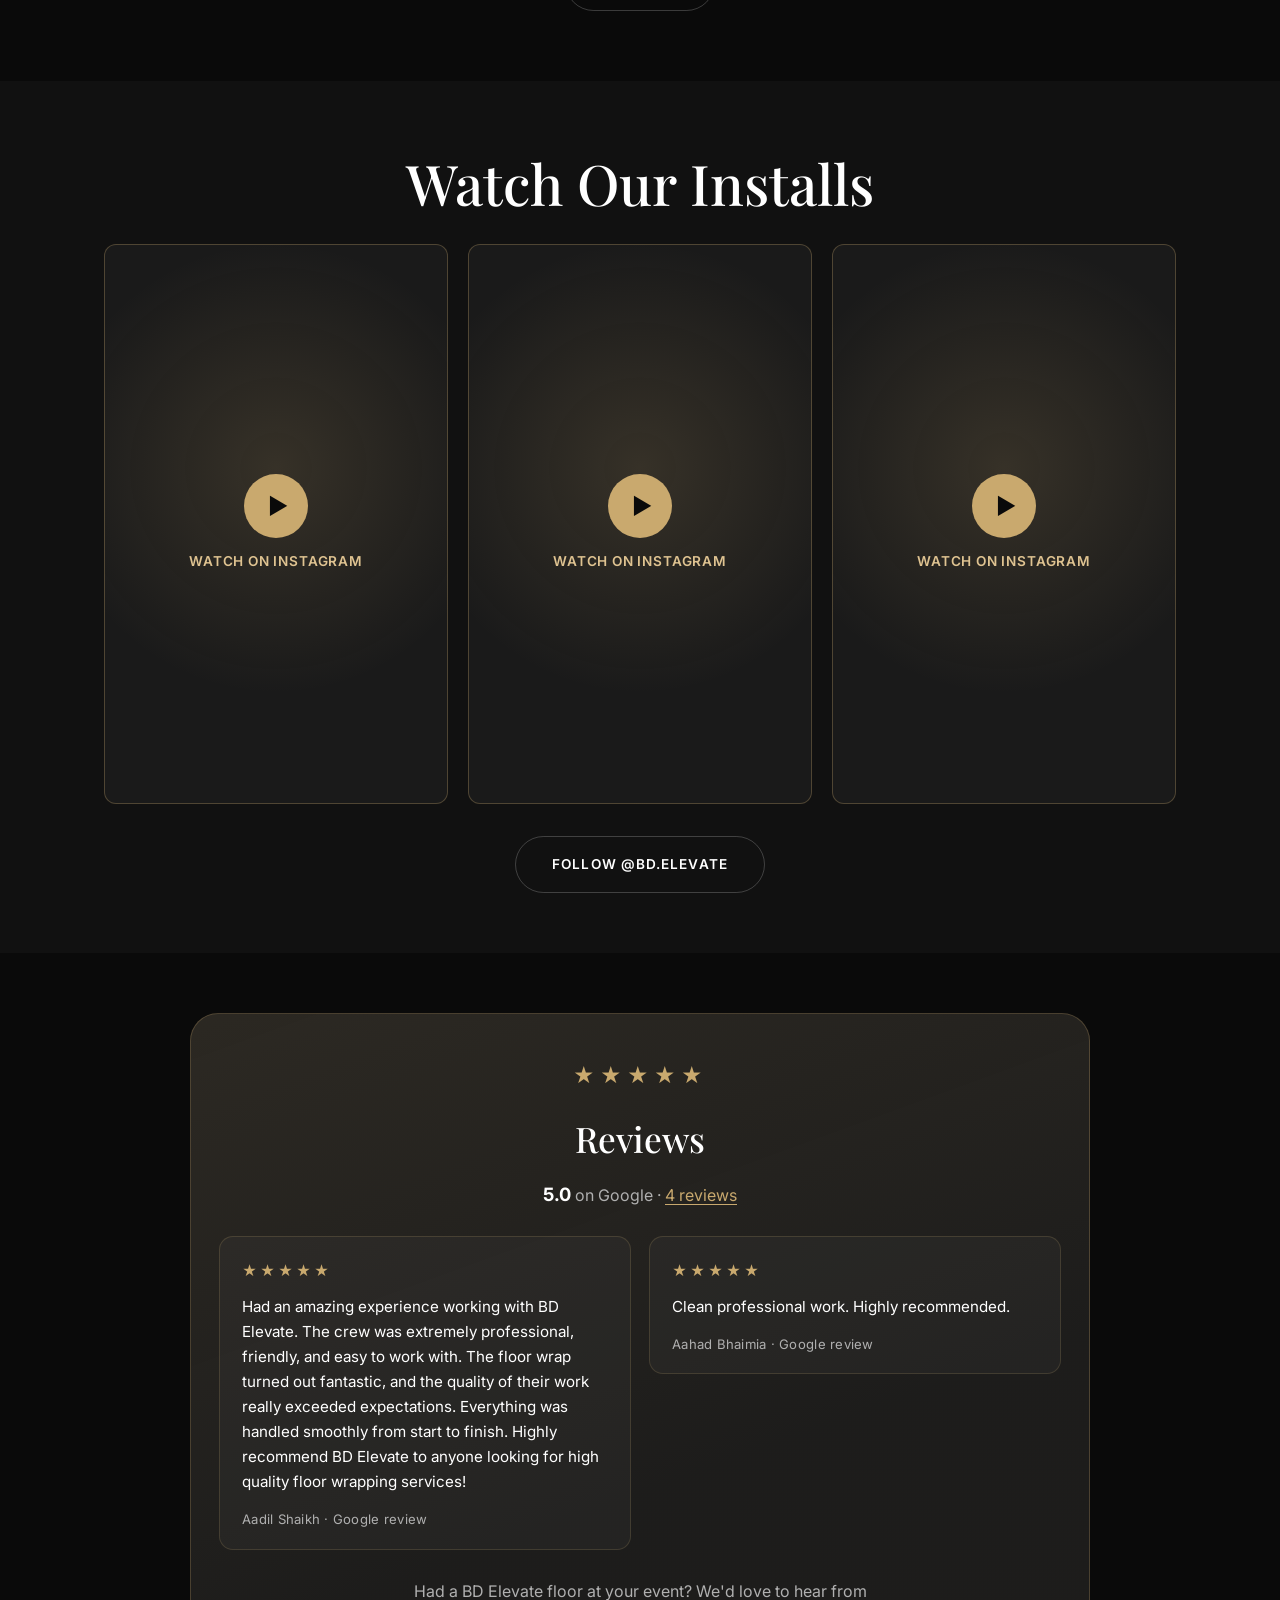
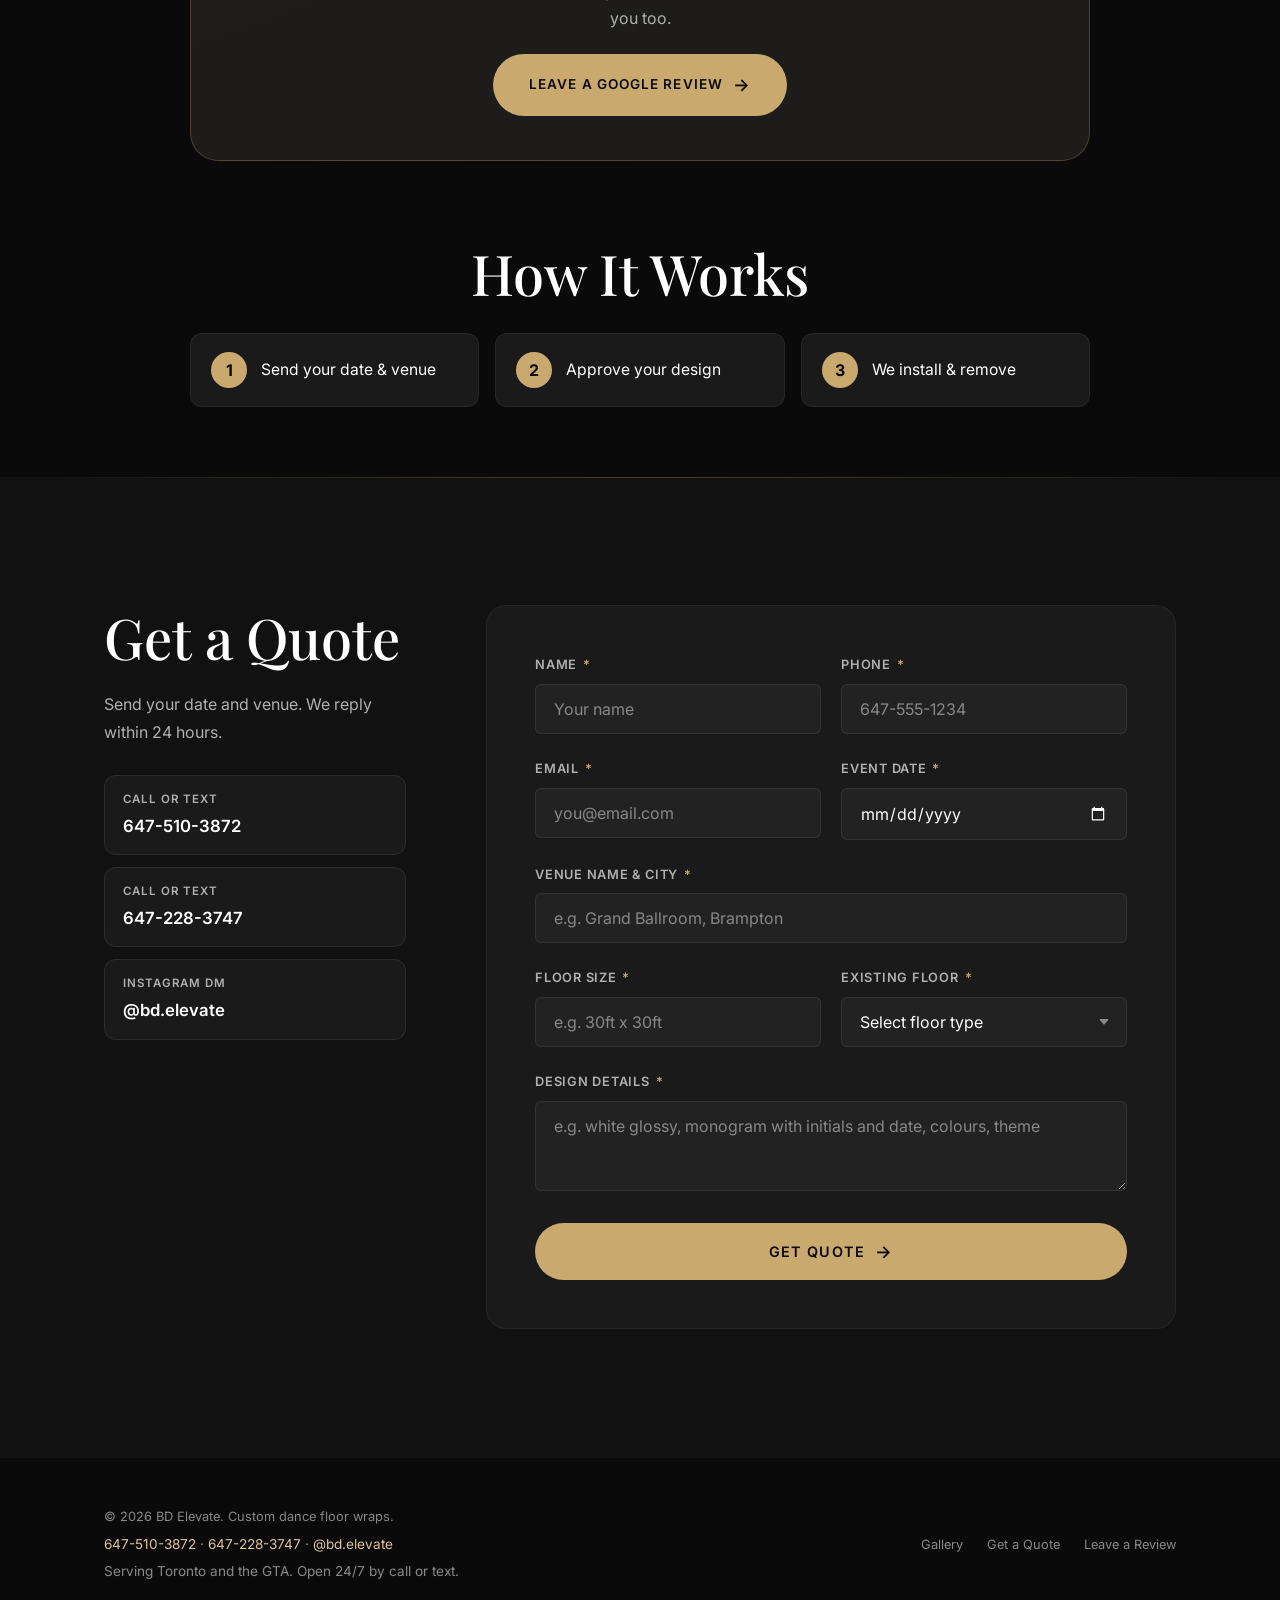
==== commit 9992fb6a: "Show Google reviews (5.0, 4 reviews) on homepage Co-Authored-By: Claude Opus 5.5 <noreply@anthropic." ====
--- a/index.html
+++ b/index.html
@@ -17,7 +17,7 @@
   <link rel="preconnect" href="https://fonts.gstatic.com" crossorigin />
   <link rel="stylesheet" href="https://fonts.googleapis.com/css2?family=Playfair+Display:ital,wght@0,400;0,500;0,600;0,700;1,400;1,500&amp;family=Inter:wght@300;400;500;600;700&amp;display=swap" />
   <link rel="preload" as="image" href="assets/photos/hero-rd-1000.jpg" imagesrcset="assets/photos/hero-rd-700.jpg 700w, assets/photos/hero-rd-1000.jpg 1000w" imagesizes="(max-width: 1024px) 92vw, 42vw" />
-  <link rel="stylesheet" href="styles.css?v=20261030g" />
+  <link rel="stylesheet" href="styles.css?v=20261031a" />
   
   <!-- Business details for Google -->
   <script type="application/ld+json">
@@ -326,9 +326,20 @@
       <div class="reviews__card">
         <div class="reviews__stars" aria-hidden="true">&#9733;&#9733;&#9733;&#9733;&#9733;</div>
         <h2 class="reviews__title">Reviews</h2>
-        <!-- Live Google reviews widget goes here once connected -->
-        <div class="reviews__widget" id="reviews-widget"></div>
-        <p class="reviews__text">Had a BD Elevate floor at your event? We'd love a quick review.</p>
+        <p class="reviews__score"><strong>5.0</strong> on Google &middot; <a href="https://www.google.com/maps/place/?q=place_id:ChIJzV6oh-_eVCYRLhivbIE4e5k" target="_blank" rel="noopener noreferrer">4 reviews</a></p>
+        <div class="reviews__list">
+          <figure class="review">
+            <div class="review__stars" aria-label="5 out of 5 stars">&#9733;&#9733;&#9733;&#9733;&#9733;</div>
+            <blockquote>Had an amazing experience working with BD Elevate. The crew was extremely professional, friendly, and easy to work with. The floor wrap turned out fantastic, and the quality of their work really exceeded expectations. Everything was handled smoothly from start to finish. Highly recommend BD Elevate to anyone looking for high quality floor wrapping services!</blockquote>
+            <figcaption>Aadil Shaikh &middot; Google review</figcaption>
+          </figure>
+          <figure class="review">
+            <div class="review__stars" aria-label="5 out of 5 stars">&#9733;&#9733;&#9733;&#9733;&#9733;</div>
+            <blockquote>Clean professional work. Highly recommended.</blockquote>
+            <figcaption>Aahad Bhaimia &middot; Google review</figcaption>
+          </figure>
+        </div>
+        <p class="reviews__text">Had a BD Elevate floor at your event? We'd love to hear from you too.</p>
         <a href="https://g.page/r/CS4Yr2yBOHuZEBM/review" target="_blank" rel="noopener noreferrer" class="btn btn--primary">Leave a Google Review <span class="btn__arrow">→</span></a>
       </div>
     </div>
@@ -470,6 +481,6 @@
     <a href="#quote" class="action-bar__item action-bar__item--primary" id="bar-quote">Get a Quote</a>
   </nav>
 
-  <script src="script.js?v=20261030g"></script>
+  <script src="script.js?v=20261031a"></script>
 </body>
 </html>
--- a/styles.css
+++ b/styles.css
@@ -1820,3 +1820,15 @@
   .steps__list { grid-template-columns: 1fr; gap: 10px; }
 }
 .form-optional { text-transform: none; letter-spacing: 0; font-weight: 400; color: var(--clr-grey); } .quote__form textarea { min-height: 90px; }
+
+/* Google reviews list */
+.reviews__card { max-width: 900px; }
+.reviews__score { color: var(--clr-grey-light); margin: 0 0 26px; }
+.reviews__score strong { color: var(--clr-white); font-size: 1.15rem; }
+.reviews__score a { color: var(--clr-gold); text-decoration: underline; text-underline-offset: 3px; }
+.reviews__list { display: grid; grid-template-columns: repeat(2, minmax(0,1fr)); gap: 18px; margin: 0 0 28px; text-align: left; align-items: start; }
+.review { margin: 0; padding: 22px 22px 18px; border-radius: 14px; background: rgba(255,255,255,0.03); border: 1px solid rgba(201,169,110,0.18); }
+.review__stars { color: var(--clr-gold); letter-spacing: 3px; font-size: .9rem; margin-bottom: 10px; }
+.review blockquote { margin: 0 0 14px; color: var(--clr-white); line-height: 1.65; font-size: .95rem; }
+.review figcaption { color: var(--clr-grey-light); font-size: .82rem; letter-spacing: .02em; }
+@media (max-width: 768px) { .reviews__list { grid-template-columns: minmax(0,1fr); } }
